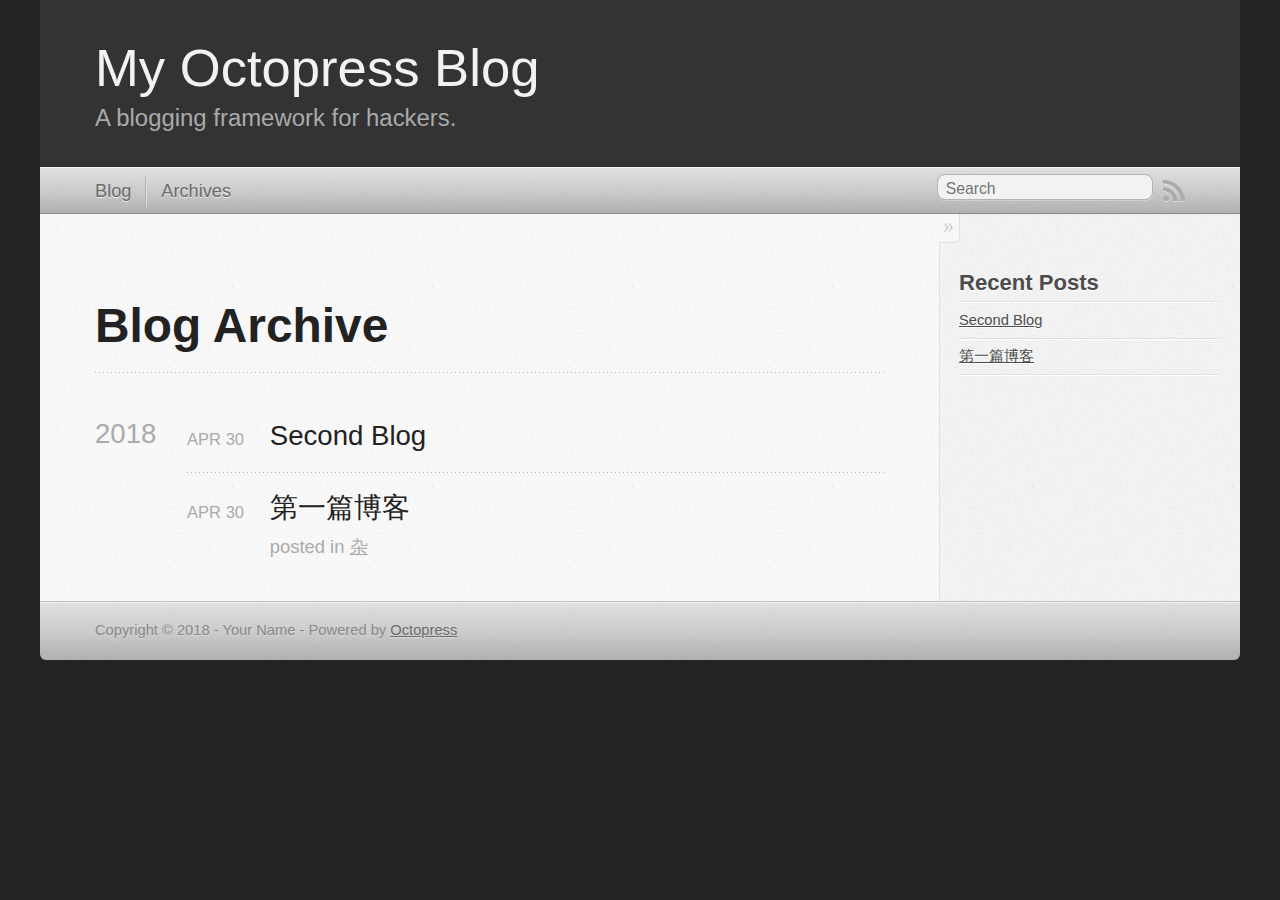
==== blog/archives/index.html @ 083933ba "Site updated at 2018-04-30 04:26:52 UTC" ====
<!DOCTYPE html>
<!--[if IEMobile 7 ]><html class="no-js iem7"><![endif]-->
<!--[if lt IE 9]><html class="no-js lte-ie8"><![endif]-->
<!--[if (gt IE 8)|(gt IEMobile 7)|!(IEMobile)|!(IE)]><!--><html class="no-js" lang="en"><!--<![endif]-->
<head>
  <meta charset="utf-8">
  <title>Blog Archive - My Octopress Blog</title>
  <meta name="author" content="Your Name">

  
  <meta name="description" content=" Blog Archive 2018 Second Blog
Apr 30 2018 第一篇博客
Apr 30 2018 posted in 杂 Recent Posts Second Blog 第一篇博客 ">
  

  <!-- http://t.co/dKP3o1e -->
  <meta name="HandheldFriendly" content="True">
  <meta name="MobileOptimized" content="320">
  <meta name="viewport" content="width=device-width, initial-scale=1">

  
  <link rel="canonical" href="http://ycicishredder.github.io/blog/archives/">
  <link href="/favicon.png" rel="icon">
  <link href="/stylesheets/screen.css" media="screen, projection" rel="stylesheet" type="text/css">
  <link href="/atom.xml" rel="alternate" title="My Octopress Blog" type="application/atom+xml">
  <script src="/javascripts/modernizr-2.0.js"></script>
  <script src="//ajax.googleapis.com/ajax/libs/jquery/1.9.1/jquery.min.js"></script>
  <script>!window.jQuery && document.write(unescape('%3Cscript src="/javascripts/libs/jquery.min.js"%3E%3C/script%3E'))</script>
  <script src="/javascripts/octopress.js" type="text/javascript"></script>
  <!--Fonts from Google"s Web font directory at http://google.com/webfonts -->


  

</head>

<body   >
  <header role="banner"><hgroup>
  <h1><a href="/">My Octopress Blog</a></h1>
  
    <h2>A blogging framework for hackers.</h2>
  
</hgroup>

</header>
  <nav role="navigation"><ul class="subscription" data-subscription="rss">
  <li><a href="/atom.xml" rel="subscribe-rss" title="subscribe via RSS">RSS</a></li>
  
</ul>
  
<form action="https://www.google.com/search" method="get">
  <fieldset role="search">
    <input type="hidden" name="sitesearch" value="ycicishredder.github.io">
    <input class="search" type="text" name="q" results="0" placeholder="Search"/>
  </fieldset>
</form>
  
<ul class="main-navigation">
  <li><a href="/">Blog</a></li>
  <li><a href="/blog/archives">Archives</a></li>
</ul>

</nav>
  <div id="main">
    <div id="content">
      <div>
<article role="article">
  
  <header>
    <h1 class="entry-title">Blog Archive</h1>
    
  </header>
  
  <div id="blog-archives">



  
  <h2>2018</h2>

<article>
  
<h1><a href="/blog/2018/04/30/second-blog/">Second Blog</a></h1>
<time datetime="2018-04-30T12:20:34+08:00" pubdate><span class='month'>Apr</span> <span class='day'>30</span> <span class='year'>2018</span></time>


</article>



<article>
  
<h1><a href="/blog/2018/04/30/first-blog/">第一篇博客</a></h1>
<time datetime="2018-04-30T00:17:17+08:00" pubdate><span class='month'>Apr</span> <span class='day'>30</span> <span class='year'>2018</span></time>

<footer>
  <span class="categories">posted in <a class='category' href='/blog/categories/za/'>杂</a></span>
</footer>


</article>

</div>

  
</article>

</div>

<aside class="sidebar">
  
    <section>
  <h1>Recent Posts</h1>
  <ul id="recent_posts">
    
      <li class="post">
        <a href="/blog/2018/04/30/second-blog/">Second Blog</a>
      </li>
    
      <li class="post">
        <a href="/blog/2018/04/30/first-blog/">第一篇博客</a>
      </li>
    
  </ul>
</section>





  
</aside>


    </div>
  </div>
  <footer role="contentinfo"><p>
  Copyright &copy; 2018 - Your Name -
  <span class="credit">Powered by <a href="http://octopress.org">Octopress</a></span>
</p>

</footer>
  











</body>
</html>
---- stylesheets/screen.css ----
html,body,div,span,applet,object,iframe,h1,h2,h3,h4,h5,h6,p,blockquote,pre,a,abbr,acronym,address,big,cite,code,del,dfn,em,img,ins,kbd,q,s,samp,small,strike,strong,sub,sup,tt,var,b,u,i,center,dl,dt,dd,ol,ul,li,fieldset,form,label,legend,table,caption,tbody,tfoot,thead,tr,th,td,article,aside,canvas,details,embed,figure,figcaption,footer,header,hgroup,menu,nav,output,ruby,section,summary,time,mark,audio,video{margin:0;padding:0;border:0;font:inherit;font-size:100%;vertical-align:baseline}html{line-height:1}ol,ul{list-style:none}table{border-collapse:collapse;border-spacing:0}caption,th,td{text-align:left;font-weight:normal;vertical-align:middle}q,blockquote{quotes:none}q:before,q:after,blockquote:before,blockquote:after{content:"";content:none}a img{border:none}article,aside,details,figcaption,figure,footer,header,hgroup,main,menu,nav,section,summary{display:block}a{color:#1863a1}a:visited{color:#751590}a:focus{color:#0181eb}a:hover{color:#0181eb}a:active{color:#01579f}aside.sidebar a{color:#222}aside.sidebar a:focus{color:#0181eb}aside.sidebar a:hover{color:#0181eb}aside.sidebar a:active{color:#01579f}a{-moz-transition:color .3s;-o-transition:color .3s;-webkit-transition:color .3s;transition:color .3s}html{background:#252525 url('/images/line-tile.png?1525017051') top left}body>div{background:#f2f2f2 url('/images/noise.png?1525017051') top left;border-bottom:1px solid #bfbfbf}body>div>div{background:#f8f8f8 url('/images/noise.png?1525017051') top left;border-right:1px solid #e0e0e0}.heading,body>header h1,h1,h2,h3,h4,h5,h6{font-family:"PT Serif","Georgia","Helvetica Neue",Arial,sans-serif}.sans,body>header h2,article header p.meta,article>footer,#content .blog-index footer,html .gist .gist-file .gist-meta,#blog-archives a.category,#blog-archives time,aside.sidebar section,body>footer{font-family:"PT Sans","Helvetica Neue",Arial,sans-serif}.serif,body,#content .blog-index a[rel=full-article]{font-family:"PT Serif",Georgia,Times,"Times New Roman",serif}.mono,pre,code,tt,p code,li code{font-family:Menlo,Monaco,"Andale Mono","lucida console","Courier New",monospace}body>header h1{font-size:2.2em;font-family:"PT Serif","Georgia","Helvetica Neue",Arial,sans-serif;font-weight:normal;line-height:1.2em;margin-bottom:0.6667em}body>header h2{font-family:"PT Serif","Georgia","Helvetica Neue",Arial,sans-serif}body{line-height:1.5em;color:#222}h1{font-size:2.2em;line-height:1.2em}@media only screen and (min-width: 992px){body{font-size:1.15em}h1{font-size:2.6em;line-height:1.2em}}h1,h2,h3,h4,h5,h6{text-rendering:optimizelegibility;margin-bottom:1em;font-weight:bold}h2,section h1{font-size:1.5em}h3,section h2,section section h1{font-size:1.3em}h4,section h3,section section h2,section section section h1{font-size:1em}h5,section h4,section section h3{font-size:.9em}h6,section h5,section section h4,section section section h3{font-size:.8em}p,article blockquote,ul,ol{margin-bottom:1.5em}ul{list-style-type:disc}ul ul{list-style-type:circle;margin-bottom:0px}ul ul ul{list-style-type:square;margin-bottom:0px}ol{list-style-type:decimal}ol ol{list-style-type:lower-alpha;margin-bottom:0px}ol ol ol{list-style-type:lower-roman;margin-bottom:0px}ul,ul ul,ul ol,ol,ol ul,ol ol{margin-left:1.3em}ul ul,ul ol,ol ul,ol ol{margin-bottom:0em}strong{font-weight:bold}em{font-style:italic}sup,sub{font-size:0.75em;position:relative;display:inline-block;padding:0 .2em;line-height:.8em}sup{top:-.5em}sub{bottom:-.5em}a[rev='footnote']{font-size:.75em;padding:0 .3em;line-height:1}q{font-style:italic}q:before{content:"\201C"}q:after{content:"\201D"}em,dfn{font-style:italic}strong,dfn{font-weight:bold}del,s{text-decoration:line-through}abbr,acronym{border-bottom:1px dotted;cursor:help}hr{margin-bottom:0.2em}small{font-size:.8em}big{font-size:1.2em}article blockquote{font-style:italic;position:relative;font-size:1.2em;line-height:1.5em;padding-left:1em;border-left:4px solid rgba(170,170,170,0.5)}article blockquote cite{font-style:italic}article blockquote cite a{color:#aaa !important;word-wrap:break-word}article blockquote cite:before{content:'\2014';padding-right:.3em;padding-left:.3em;color:#aaa}@media only screen and (min-width: 992px){article blockquote{padding-left:1.5em;border-left-width:4px}}.pullquote-right:before,.pullquote-left:before{padding:0;border:none;content:attr(data-pullquote);float:right;width:45%;margin:.5em 0 1em 1.5em;position:relative;top:7px;font-size:1.4em;line-height:1.45em}.pullquote-left:before{float:left;margin:.5em 1.5em 1em 0}.force-wrap,article a,aside.sidebar a{white-space:-moz-pre-wrap;white-space:-pre-wrap;white-space:-o-pre-wrap;white-space:pre-wrap;word-wrap:break-word}.group,body>header,body>nav,body>footer,body #content>article,body #content>div>article,body #content>div>section,body div.pagination,aside.sidebar,#main,#content,.sidebar{*zoom:1}.group:after,body>header:after,body>nav:after,body>footer:after,body #content>article:after,body #content>div>article:after,body #content>div>section:after,body div.pagination:after,#main:after,#content:after,.sidebar:after{content:"";display:table;clear:both}body{-webkit-text-size-adjust:none;max-width:1200px;position:relative;margin:0 auto}body>header,body>nav,body>footer,body #content>article,body #content>div>article,body #content>div>section{padding-left:18px;padding-right:18px}@media only screen and (min-width: 480px){body>header,body>nav,body>footer,body #content>article,body #content>div>article,body #content>div>section{padding-left:25px;padding-right:25px}}@media only screen and (min-width: 768px){body>header,body>nav,body>footer,body #content>article,body #content>div>article,body #content>div>section{padding-left:35px;padding-right:35px}}@media only screen and (min-width: 992px){body>header,body>nav,body>footer,body #content>article,body #content>div>article,body #content>div>section{padding-left:55px;padding-right:55px}}body div.pagination{margin-left:18px;margin-right:18px}@media only screen and (min-width: 480px){body div.pagination{margin-left:25px;margin-right:25px}}@media only screen and (min-width: 768px){body div.pagination{margin-left:35px;margin-right:35px}}@media only screen and (min-width: 992px){body div.pagination{margin-left:55px;margin-right:55px}}body>header{font-size:1em;padding-top:1.5em;padding-bottom:1.5em}#content{overflow:hidden}#content>div,#content>article{width:100%}aside.sidebar{float:none;padding:0 18px 1px;background-color:#f7f7f7;border-top:1px solid #e0e0e0}.flex-content,article img,article video,article .flash-video,aside.sidebar img{max-width:100%;height:auto}.basic-alignment.left,article img.left,article video.left,article .left.flash-video,aside.sidebar img.left{float:left;margin-right:1.5em}.basic-alignment.right,article img.right,article video.right,article .right.flash-video,aside.sidebar img.right{float:right;margin-left:1.5em}.basic-alignment.center,article img.center,article video.center,article .center.flash-video,aside.sidebar img.center{display:block;margin:0 auto 1.5em}.basic-alignment.left,article img.left,article video.left,article .left.flash-video,aside.sidebar img.left,.basic-alignment.right,article img.right,article video.right,article .right.flash-video,aside.sidebar img.right{margin-bottom:.8em}.toggle-sidebar,.no-sidebar .toggle-sidebar{display:none}@media only screen and (min-width: 750px){body.sidebar-footer aside.sidebar{float:none;width:auto;clear:left;margin:0;padding:0 35px 1px;background-color:#f7f7f7;border-top:1px solid #eaeaea}body.sidebar-footer aside.sidebar section.odd,body.sidebar-footer aside.sidebar section.even{float:left;width:48%}body.sidebar-footer aside.sidebar section.odd{margin-left:0}body.sidebar-footer aside.sidebar section.even{margin-left:4%}body.sidebar-footer aside.sidebar.thirds section{width:30%;margin-left:5%}body.sidebar-footer aside.sidebar.thirds section.first{margin-left:0;clear:both}}body.sidebar-footer #content{margin-right:0px}body.sidebar-footer .toggle-sidebar{display:none}@media only screen and (min-width: 550px){body>header{font-size:1em}}@media only screen and (min-width: 750px){aside.sidebar{float:none;width:auto;clear:left;margin:0;padding:0 35px 1px;background-color:#f7f7f7;border-top:1px solid #eaeaea}aside.sidebar section.odd,aside.sidebar section.even{float:left;width:48%}aside.sidebar section.odd{margin-left:0}aside.sidebar section.even{margin-left:4%}aside.sidebar.thirds section{width:30%;margin-left:5%}aside.sidebar.thirds section.first{margin-left:0;clear:both}}@media only screen and (min-width: 768px){body{-webkit-text-size-adjust:auto}body>header{font-size:1.2em}#main{padding:0;margin:0 auto}#content{overflow:visible;margin-right:240px;position:relative}.no-sidebar #content{margin-right:0;border-right:0}.collapse-sidebar #content{margin-right:20px}#content>div,#content>article{padding-top:17.5px;padding-bottom:17.5px;float:left}aside.sidebar{width:210px;padding:0 15px 15px;background:none;clear:none;float:left;margin:0 -100% 0 0}aside.sidebar section{width:auto;margin-left:0}aside.sidebar section.odd,aside.sidebar section.even{float:none;width:auto;margin-left:0}.collapse-sidebar aside.sidebar{float:none;width:auto;clear:left;margin:0;padding:0 35px 1px;background-color:#f7f7f7;border-top:1px solid #eaeaea}.collapse-sidebar aside.sidebar section.odd,.collapse-sidebar aside.sidebar section.even{float:left;width:48%}.collapse-sidebar aside.sidebar section.odd{margin-left:0}.collapse-sidebar aside.sidebar section.even{margin-left:4%}.collapse-sidebar aside.sidebar.thirds section{width:30%;margin-left:5%}.collapse-sidebar aside.sidebar.thirds section.first{margin-left:0;clear:both}}@media only screen and (min-width: 992px){body>header{font-size:1.3em}#content{margin-right:300px}#content>div,#content>article{padding-top:27.5px;padding-bottom:27.5px}aside.sidebar{width:260px;padding:1.2em 20px 20px}.collapse-sidebar aside.sidebar{padding-left:55px;padding-right:55px}}@media only screen and (min-width: 768px){ul,ol{margin-left:0}}body>header{background:#333}body>header h1{display:inline-block;margin:0}body>header h1 a,body>header h1 a:visited,body>header h1 a:hover{color:#f2f2f2;text-decoration:none}body>header h2{margin:.2em 0 0;font-size:1em;color:#aaa;font-weight:normal}body>nav{position:relative;background-color:#ccc;background:url('/images/noise.png?1525017051'),url('[data-uri]');background:url('/images/noise.png?1525017051'),-webkit-gradient(linear, 50% 0%, 50% 100%, color-stop(0%, #e0e0e0),color-stop(50%, #cccccc),color-stop(100%, #b0b0b0));background:url('/images/noise.png?1525017051'),-moz-linear-gradient(#e0e0e0,#cccccc,#b0b0b0);background:url('/images/noise.png?1525017051'),-webkit-linear-gradient(#e0e0e0,#cccccc,#b0b0b0);background:url('/images/noise.png?1525017051'),linear-gradient(#e0e0e0,#cccccc,#b0b0b0);border-top:1px solid #f2f2f2;border-bottom:1px solid #8c8c8c;padding-top:.35em;padding-bottom:.35em}body>nav form{-moz-background-clip:padding;-o-background-clip:padding-box;-webkit-background-clip:padding;background-clip:padding-box;margin:0;padding:0}body>nav form .search{padding:.3em .5em 0;font-size:.85em;font-family:"PT Sans","Helvetica Neue",Arial,sans-serif;line-height:1.1em;width:95%;-moz-border-radius:.5em;-webkit-border-radius:.5em;border-radius:.5em;-moz-background-clip:padding;-o-background-clip:padding-box;-webkit-background-clip:padding;background-clip:padding-box;-moz-box-shadow:#d1d1d1 0 1px;-webkit-box-shadow:#d1d1d1 0 1px;box-shadow:#d1d1d1 0 1px;background-color:#f2f2f2;border:1px solid #b3b3b3;color:#888}body>nav form .search:focus{color:#444;border-color:#80b1df;-moz-box-shadow:#80b1df 0 0 4px,#80b1df 0 0 3px inset;-webkit-box-shadow:#80b1df 0 0 4px,#80b1df 0 0 3px inset;box-shadow:#80b1df 0 0 4px,#80b1df 0 0 3px inset;background-color:#fff;outline:none}body>nav fieldset[role=search]{float:right;width:48%}body>nav fieldset.mobile-nav{float:left;width:48%}body>nav fieldset.mobile-nav select{width:100%;font-size:.8em;border:1px solid #888}body>nav ul{display:none}@media only screen and (min-width: 550px){body>nav{font-size:.9em}body>nav ul{margin:0;padding:0;border:0;overflow:hidden;*zoom:1;float:left;display:block;padding-top:.15em}body>nav ul li{list-style-image:none;list-style-type:none;margin-left:0;white-space:nowrap;float:left;padding-left:0;padding-right:0}body>nav ul li:first-child{padding-left:0}body>nav ul li:last-child{padding-right:0}body>nav ul li.last{padding-right:0}body>nav ul.subscription{margin-left:.8em;float:right}body>nav ul.subscription li:last-child a{padding-right:0}body>nav ul li{margin:0}body>nav a{color:#6b6b6b;font-family:"PT Sans","Helvetica Neue",Arial,sans-serif;text-shadow:#ebebeb 0 1px;float:left;text-decoration:none;font-size:1.1em;padding:.1em 0;line-height:1.5em}body>nav a:visited{color:#6b6b6b}body>nav a:hover{color:#2b2b2b}body>nav li+li{border-left:1px solid #b0b0b0;margin-left:.8em}body>nav li+li a{padding-left:.8em;border-left:1px solid #dedede}body>nav form{float:right;text-align:left;padding-left:.8em;width:175px}body>nav form .search{width:93%;font-size:.95em;line-height:1.2em}body>nav ul[data-subscription$=email]+form{width:97px}body>nav ul[data-subscription$=email]+form .search{width:91%}body>nav fieldset.mobile-nav{display:none}body>nav fieldset[role=search]{width:99%}}@media only screen and (min-width: 992px){body>nav form{width:215px}body>nav ul[data-subscription$=email]+form{width:147px}}.no-placeholder body>nav .search{background:#f2f2f2 url('/images/search.png?1525017051') 0.3em 0.25em no-repeat;text-indent:1.3em}@media only screen and (min-width: 550px){.maskImage body>nav ul[data-subscription$=email]+form{width:123px}}@media only screen and (min-width: 992px){.maskImage body>nav ul[data-subscription$=email]+form{width:173px}}.maskImage ul.subscription{position:relative;top:.2em}.maskImage ul.subscription li,.maskImage ul.subscription a{border:0;padding:0}.maskImage a[rel=subscribe-rss]{position:relative;top:0px;text-indent:-999999em;background-color:#dedede;border:0;padding:0}.maskImage a[rel=subscribe-rss],.maskImage a[rel=subscribe-rss]:after{-webkit-mask-image:url('/images/rss.png?1525017051');-moz-mask-image:url('/images/rss.png?1525017051');-ms-mask-image:url('/images/rss.png?1525017051');-o-mask-image:url('/images/rss.png?1525017051');mask-image:url('/images/rss.png?1525017051');-webkit-mask-repeat:no-repeat;-moz-mask-repeat:no-repeat;-ms-mask-repeat:no-repeat;-o-mask-repeat:no-repeat;mask-repeat:no-repeat;width:22px;height:22px}.maskImage a[rel=subscribe-rss]:after{content:"";position:absolute;top:-1px;left:0;background-color:#ababab}.maskImage a[rel=subscribe-rss]:hover:after{background-color:#9e9e9e}.maskImage a[rel=subscribe-email]{position:relative;top:0px;text-indent:-999999em;background-color:#dedede;border:0;padding:0}.maskImage a[rel=subscribe-email],.maskImage a[rel=subscribe-email]:after{-webkit-mask-image:url('/images/email.png?1525017051');-moz-mask-image:url('/images/email.png?1525017051');-ms-mask-image:url('/images/email.png?1525017051');-o-mask-image:url('/images/email.png?1525017051');mask-image:url('/images/email.png?1525017051');-webkit-mask-repeat:no-repeat;-moz-mask-repeat:no-repeat;-ms-mask-repeat:no-repeat;-o-mask-repeat:no-repeat;mask-repeat:no-repeat;width:28px;height:22px}.maskImage a[rel=subscribe-email]:after{content:"";position:absolute;top:-1px;left:0;background-color:#ababab}.maskImage a[rel=subscribe-email]:hover:after{background-color:#9e9e9e}article{padding-top:1em}article header{position:relative;padding-top:2em;padding-bottom:1em;margin-bottom:1em;background:url('[data-uri]') bottom left repeat-x}article header h1{margin:0}article header h1 a{text-decoration:none}article header h1 a:hover{text-decoration:underline}article header p{font-size:.9em;color:#aaa;margin:0}article header p.meta{text-transform:uppercase;position:absolute;top:0}@media only screen and (min-width: 768px){article header{margin-bottom:1.5em;padding-bottom:1em;background:url('[data-uri]') bottom left repeat-x}}article h2{padding-top:0.8em;background:url('[data-uri]') top left repeat-x}.entry-content article h2:first-child,article header+h2{padding-top:0}article h2:first-child,article header+h2{background:none}article .feature{padding-top:.5em;margin-bottom:1em;padding-bottom:1em;background:url('[data-uri]') bottom left repeat-x;font-size:2.0em;font-style:italic;line-height:1.3em}article img,article video,article .flash-video{-moz-border-radius:.3em;-webkit-border-radius:.3em;border-radius:.3em;-moz-box-shadow:rgba(0,0,0,0.15) 0 1px 4px;-webkit-box-shadow:rgba(0,0,0,0.15) 0 1px 4px;box-shadow:rgba(0,0,0,0.15) 0 1px 4px;-moz-box-sizing:border-box;-webkit-box-sizing:border-box;box-sizing:border-box;border:#fff 0.5em solid}article video,article .flash-video{margin:0 auto 1.5em}article video{display:block;width:100%}article .flash-video>div{position:relative;display:block;padding-bottom:56.25%;padding-top:1px;height:0;overflow:hidden}article .flash-video>div iframe,article .flash-video>div object,article .flash-video>div embed{position:absolute;top:0;left:0;width:100%;height:100%}article>footer{padding-bottom:2.5em;margin-top:2em}article>footer p.meta{margin-bottom:.8em;font-size:.85em;clear:both;overflow:hidden}.blog-index article+article{background:url('[data-uri]') top left repeat-x}#content .blog-index{padding-top:0;padding-bottom:0}#content .blog-index article{padding-top:2em}#content .blog-index article header{background:none;padding-bottom:0}#content .blog-index article h1{font-size:2.2em}#content .blog-index article h1 a{color:inherit}#content .blog-index article h1 a:hover{color:#0181eb}#content .blog-index a[rel=full-article]{background:#ebebeb;display:inline-block;padding:.4em .8em;margin-right:.5em;text-decoration:none;color:#666;-moz-transition:background-color .5s;-o-transition:background-color .5s;-webkit-transition:background-color .5s;transition:background-color .5s}#content .blog-index a[rel=full-article]:hover{background:#0181eb;text-shadow:none;color:#f8f8f8}#content .blog-index footer{margin-top:1em}.separator,article>footer .byline+time:before,article>footer time+time:before,article>footer .comments:before,article>footer .byline ~ .categories:before{content:"\2022 ";padding:0 .4em 0 .2em;display:inline-block}#content div.pagination{text-align:center;font-size:.95em;position:relative;background:url('[data-uri]') top left repeat-x;padding-top:1.5em;padding-bottom:1.5em}#content div.pagination a{text-decoration:none;color:#aaa}#content div.pagination a.prev{position:absolute;left:0}#content div.pagination a.next{position:absolute;right:0}#content div.pagination a:hover{color:#0181eb}#content div.pagination a[href*=archive]:before,#content div.pagination a[href*=archive]:after{content:'\2014';padding:0 .3em}p.meta+.sharing{padding-top:1em;padding-left:0;background:url('[data-uri]') top left repeat-x}#fb-root{display:none}.highlight,html .gist .gist-file .gist-syntax .gist-highlight{border:1px solid #05232b !important}.highlight table td.code,html .gist .gist-file .gist-syntax .gist-highlight table td.code{width:100%}.highlight .line-numbers,html .gist .gist-file .gist-syntax .highlight .line_numbers{text-align:right;font-size:13px;line-height:1.45em;background:#073642 url('/images/noise.png?1525017051') top left !important;border-right:1px solid #00232c !important;-moz-box-shadow:#083e4b -1px 0 inset;-webkit-box-shadow:#083e4b -1px 0 inset;box-shadow:#083e4b -1px 0 inset;text-shadow:#021014 0 -1px;padding:.8em !important;-moz-border-radius:0;-webkit-border-radius:0;border-radius:0}.highlight .line-numbers span,html .gist .gist-file .gist-syntax .highlight .line_numbers span{color:#586e75 !important}figure.code,.gist-file,pre{-moz-box-shadow:rgba(0,0,0,0.06) 0 0 10px;-webkit-box-shadow:rgba(0,0,0,0.06) 0 0 10px;box-shadow:rgba(0,0,0,0.06) 0 0 10px}figure.code .highlight pre,.gist-file .highlight pre,pre .highlight pre{-moz-box-shadow:none;-webkit-box-shadow:none;box-shadow:none}.gist .highlight *::-moz-selection,figure.code .highlight *::-moz-selection{background:#386774;color:inherit;text-shadow:#002b36 0 1px}.gist .highlight *::-webkit-selection,figure.code .highlight *::-webkit-selection{background:#386774;color:inherit;text-shadow:#002b36 0 1px}.gist .highlight *::selection,figure.code .highlight *::selection{background:#386774;color:inherit;text-shadow:#002b36 0 1px}html .gist .gist-file{margin-bottom:1.8em;position:relative;border:none;padding-top:26px !important}html .gist .gist-file .highlight{margin-bottom:0}html .gist .gist-file .gist-syntax{border-bottom:0 !important;background:none !important}html .gist .gist-file .gist-syntax .gist-highlight{background:#002b36 !important}html .gist .gist-file .gist-syntax .highlight pre{padding:0}html .gist .gist-file .gist-meta{padding:.6em 0.8em;border:1px solid #083e4b !important;color:#586e75;font-size:.7em !important;background:#073642 url('/images/noise.png?1525017051') top left;line-height:1.5em}html .gist .gist-file .gist-meta a{color:#76888b !important;text-decoration:none}html .gist .gist-file .gist-meta a:hover,html .gist .gist-file .gist-meta a:focus{text-decoration:underline}html .gist .gist-file .gist-meta a:hover{color:#93a1a1 !important}html .gist .gist-file .gist-meta a[href*='#file']{position:absolute;top:0;left:0;right:-10px;color:#474747 !important}html .gist .gist-file .gist-meta a[href*='#file']:hover{color:#1863a1 !important}html .gist .gist-file .gist-meta a[href*=raw]{top:.4em}pre{background:#002b36 url('/images/noise.png?1525017051') top left;-moz-border-radius:.4em;-webkit-border-radius:.4em;border-radius:.4em;border:1px solid #05232b;line-height:1.45em;font-size:13px;margin-bottom:2.1em;padding:.8em 1em;color:#93a1a1;overflow:auto}h3.filename+pre{-moz-border-radius-topleft:0px;-webkit-border-top-left-radius:0px;border-top-left-radius:0px;-moz-border-radius-topright:0px;-webkit-border-top-right-radius:0px;border-top-right-radius:0px}p code,li code{display:inline-block;white-space:no-wrap;background:#fff;font-size:.8em;line-height:1.5em;color:#555;border:1px solid #ddd;-moz-border-radius:.4em;-webkit-border-radius:.4em;border-radius:.4em;padding:0 .3em;margin:-1px 0}p pre code,li pre code{font-size:1em !important;background:none;border:none}.pre-code,html .gist .gist-file .gist-syntax .highlight pre,.highlight code{font-family:Menlo,Monaco,"Andale Mono","lucida console","Courier New",monospace !important;overflow:scroll;overflow-y:hidden;display:block;padding:.8em;overflow-x:auto;line-height:1.45em;background:#002b36 url('/images/noise.png?1525017051') top left !important;color:#93a1a1 !important}.pre-code span,html .gist .gist-file .gist-syntax .highlight pre span,.highlight code span{color:#93a1a1 !important}.pre-code span,html .gist .gist-file .gist-syntax .highlight pre span,.highlight code span{font-style:normal !important;font-weight:normal !important}.pre-code .c,html .gist .gist-file .gist-syntax .highlight pre .c,.highlight code .c{color:#586e75 !important;font-style:italic !important}.pre-code .cm,html .gist .gist-file .gist-syntax .highlight pre .cm,.highlight code .cm{color:#586e75 !important;font-style:italic !important}.pre-code .cp,html .gist .gist-file .gist-syntax .highlight pre .cp,.highlight code .cp{color:#586e75 !important;font-style:italic !important}.pre-code .c1,html .gist .gist-file .gist-syntax .highlight pre .c1,.highlight code .c1{color:#586e75 !important;font-style:italic !important}.pre-code .cs,html .gist .gist-file .gist-syntax .highlight pre .cs,.highlight code .cs{color:#586e75 !important;font-weight:bold !important;font-style:italic !important}.pre-code .err,html .gist .gist-file .gist-syntax .highlight pre .err,.highlight code .err{color:#dc322f !important;background:none !important}.pre-code .k,html .gist .gist-file .gist-syntax .highlight pre .k,.highlight code .k{color:#cb4b16 !important}.pre-code .o,html .gist .gist-file .gist-syntax .highlight pre .o,.highlight code .o{color:#93a1a1 !important;font-weight:bold !important}.pre-code .p,html .gist .gist-file .gist-syntax .highlight pre .p,.highlight code .p{color:#93a1a1 !important}.pre-code .ow,html .gist .gist-file .gist-syntax .highlight pre .ow,.highlight code .ow{color:#2aa198 !important;font-weight:bold !important}.pre-code .gd,html .gist .gist-file .gist-syntax .highlight pre .gd,.highlight code .gd{color:#93a1a1 !important;background-color:#372d34 !important;display:inline-block}.pre-code .gd .x,html .gist .gist-file .gist-syntax .highlight pre .gd .x,.highlight code .gd .x{color:#93a1a1 !important;background-color:#4d2d34 !important;display:inline-block}.pre-code .ge,html .gist .gist-file .gist-syntax .highlight pre .ge,.highlight code .ge{color:#93a1a1 !important;font-style:italic !important}.pre-code .gh,html .gist .gist-file .gist-syntax .highlight pre .gh,.highlight code .gh{color:#586e75 !important}.pre-code .gi,html .gist .gist-file .gist-syntax .highlight pre .gi,.highlight code .gi{color:#93a1a1 !important;background-color:#1b412b !important;display:inline-block}.pre-code .gi .x,html .gist .gist-file .gist-syntax .highlight pre .gi .x,.highlight code .gi .x{color:#93a1a1 !important;background-color:#355720 !important;display:inline-block}.pre-code .gs,html .gist .gist-file .gist-syntax .highlight pre .gs,.highlight code .gs{color:#93a1a1 !important;font-weight:bold !important}.pre-code .gu,html .gist .gist-file .gist-syntax .highlight pre .gu,.highlight code .gu{color:#6c71c4 !important}.pre-code .kc,html .gist .gist-file .gist-syntax .highlight pre .kc,.highlight code .kc{color:#859900 !important;font-weight:bold !important}.pre-code .kd,html .gist .gist-file .gist-syntax .highlight pre .kd,.highlight code .kd{color:#268bd2 !important}.pre-code .kp,html .gist .gist-file .gist-syntax .highlight pre .kp,.highlight code .kp{color:#cb4b16 !important;font-weight:bold !important}.pre-code .kr,html .gist .gist-file .gist-syntax .highlight pre .kr,.highlight code .kr{color:#d33682 !important;font-weight:bold !important}.pre-code .kt,html .gist .gist-file .gist-syntax .highlight pre .kt,.highlight code .kt{color:#2aa198 !important}.pre-code .n,html .gist .gist-file .gist-syntax .highlight pre .n,.highlight code .n{color:#268bd2 !important}.pre-code .na,html .gist .gist-file .gist-syntax .highlight pre .na,.highlight code .na{color:#268bd2 !important}.pre-code .nb,html .gist .gist-file .gist-syntax .highlight pre .nb,.highlight code .nb{color:#859900 !important}.pre-code .nc,html .gist .gist-file .gist-syntax .highlight pre .nc,.highlight code .nc{color:#d33682 !important}.pre-code .no,html .gist .gist-file .gist-syntax .highlight pre .no,.highlight code .no{color:#b58900 !important}.pre-code .nl,html .gist .gist-file .gist-syntax .highlight pre .nl,.highlight code .nl{color:#859900 !important}.pre-code .ne,html .gist .gist-file .gist-syntax .highlight pre .ne,.highlight code .ne{color:#268bd2 !important;font-weight:bold !important}.pre-code .nf,html .gist .gist-file .gist-syntax .highlight pre .nf,.highlight code .nf{color:#268bd2 !important;font-weight:bold !important}.pre-code .nn,html .gist .gist-file .gist-syntax .highlight pre .nn,.highlight code .nn{color:#b58900 !important}.pre-code .nt,html .gist .gist-file .gist-syntax .highlight pre .nt,.highlight code .nt{color:#268bd2 !important;font-weight:bold !important}.pre-code .nx,html .gist .gist-file .gist-syntax .highlight pre .nx,.highlight code .nx{color:#b58900 !important}.pre-code .vg,html .gist .gist-file .gist-syntax .highlight pre .vg,.highlight code .vg{color:#268bd2 !important}.pre-code .vi,html .gist .gist-file .gist-syntax .highlight pre .vi,.highlight code .vi{color:#268bd2 !important}.pre-code .nv,html .gist .gist-file .gist-syntax .highlight pre .nv,.highlight code .nv{color:#268bd2 !important}.pre-code .mf,html .gist .gist-file .gist-syntax .highlight pre .mf,.highlight code .mf{color:#2aa198 !important}.pre-code .m,html .gist .gist-file .gist-syntax .highlight pre .m,.highlight code .m{color:#2aa198 !important}.pre-code .mh,html .gist .gist-file .gist-syntax .highlight pre .mh,.highlight code .mh{color:#2aa198 !important}.pre-code .mi,html .gist .gist-file .gist-syntax .highlight pre .mi,.highlight code .mi{color:#2aa198 !important}.pre-code .s,html .gist .gist-file .gist-syntax .highlight pre .s,.highlight code .s{color:#2aa198 !important}.pre-code .sd,html .gist .gist-file .gist-syntax .highlight pre .sd,.highlight code .sd{color:#2aa198 !important}.pre-code .s2,html .gist .gist-file .gist-syntax .highlight pre .s2,.highlight code .s2{color:#2aa198 !important}.pre-code .se,html .gist .gist-file .gist-syntax .highlight pre .se,.highlight code .se{color:#dc322f !important}.pre-code .si,html .gist .gist-file .gist-syntax .highlight pre .si,.highlight code .si{color:#268bd2 !important}.pre-code .sr,html .gist .gist-file .gist-syntax .highlight pre .sr,.highlight code .sr{color:#2aa198 !important}.pre-code .s1,html .gist .gist-file .gist-syntax .highlight pre .s1,.highlight code .s1{color:#2aa198 !important}.pre-code div .gd,html .gist .gist-file .gist-syntax .highlight pre div .gd,.highlight code div .gd,.pre-code div .gd .x,html .gist .gist-file .gist-syntax .highlight pre div .gd .x,.highlight code div .gd .x,.pre-code div .gi,html .gist .gist-file .gist-syntax .highlight pre div .gi,.highlight code div .gi,.pre-code div .gi .x,html .gist .gist-file .gist-syntax .highlight pre div .gi .x,.highlight code div .gi .x{display:inline-block;width:100%}.highlight,.gist-highlight{margin-bottom:1.8em;background:#002b36;overflow-y:hidden;overflow-x:auto}.highlight pre,.gist-highlight pre{background:none;-moz-border-radius:0px;-webkit-border-radius:0px;border-radius:0px;border:none;padding:0;margin-bottom:0}pre::-webkit-scrollbar,.highlight::-webkit-scrollbar,.gist-highlight::-webkit-scrollbar{height:.5em;background:rgba(255,255,255,0.15)}pre::-webkit-scrollbar-thumb:horizontal,.highlight::-webkit-scrollbar-thumb:horizontal,.gist-highlight::-webkit-scrollbar-thumb:horizontal{background:rgba(255,255,255,0.2);-webkit-border-radius:4px;border-radius:4px}.highlight code{background:#000}figure.code{background:none;padding:0;border:0;margin-bottom:1.5em}figure.code pre{margin-bottom:0}figure.code figcaption{position:relative}figure.code .highlight{margin-bottom:0}.code-title,html .gist .gist-file .gist-meta a[href*='#file'],h3.filename,figure.code figcaption{text-align:center;font-size:13px;line-height:2em;text-shadow:#cbcccc 0 1px 0;color:#474747;font-weight:normal;margin-bottom:0;-moz-border-radius-topleft:5px;-webkit-border-top-left-radius:5px;border-top-left-radius:5px;-moz-border-radius-topright:5px;-webkit-border-top-right-radius:5px;border-top-right-radius:5px;font-family:"Helvetica Neue", Arial, "Lucida Grande", "Lucida Sans Unicode", Lucida, sans-serif;background:#aaa url('/images/code_bg.png?1525017051') top repeat-x;border:1px solid #565656;border-top-color:#cbcbcb;border-left-color:#a5a5a5;border-right-color:#a5a5a5;border-bottom:0}.download-source,html .gist .gist-file .gist-meta a[href*=raw],figure.code figcaption a{position:absolute;right:.8em;text-decoration:none;color:#666 !important;z-index:1;font-size:13px;text-shadow:#cbcccc 0 1px 0;padding-left:3em}.download-source:hover,html .gist .gist-file .gist-meta a[href*=raw]:hover,figure.code figcaption a:hover,.download-source:focus,html .gist .gist-file .gist-meta a[href*=raw]:focus,figure.code figcaption a:focus{text-decoration:underline}#archive #content>div,#archive #content>div>article{padding-top:0}#blog-archives{color:#aaa}#blog-archives article{padding:1em 0 1em;position:relative;background:url('[data-uri]') bottom left repeat-x}#blog-archives article:last-child{background:none}#blog-archives article footer{padding:0;margin:0}#blog-archives h1{color:#222;margin-bottom:.3em}#blog-archives h2{display:none}#blog-archives h1{font-size:1.5em}#blog-archives h1 a{text-decoration:none;color:inherit;font-weight:normal;display:inline-block}#blog-archives h1 a:hover,#blog-archives h1 a:focus{text-decoration:underline}#blog-archives h1 a:hover{color:#0181eb}#blog-archives a.category,#blog-archives time{color:#aaa}#blog-archives .entry-content{display:none}#blog-archives time{font-size:.9em;line-height:1.2em}#blog-archives time .month,#blog-archives time .day{display:inline-block}#blog-archives time .month{text-transform:uppercase}#blog-archives p{margin-bottom:1em}#blog-archives a,#blog-archives .entry-content a{color:inherit}#blog-archives a:hover,#blog-archives .entry-content a:hover{color:#0181eb}#blog-archives a:hover{color:#0181eb}@media only screen and (min-width: 550px){#blog-archives article{margin-left:5em}#blog-archives h2{margin-bottom:.3em;font-weight:normal;display:inline-block;position:relative;top:-1px;float:left}#blog-archives h2:first-child{padding-top:.75em}#blog-archives time{position:absolute;text-align:right;left:0em;top:1.8em}#blog-archives .year{display:none}#blog-archives article{padding-left:4.5em;padding-bottom:.7em}#blog-archives a.category{line-height:1.1em}}#content>.category article{margin-left:0;padding-left:6.8em}#content>.category .year{display:inline}.side-shadow-border,aside.sidebar section h1,aside.sidebar li{-moz-box-shadow:#fff 0 1px;-webkit-box-shadow:#fff 0 1px;box-shadow:#fff 0 1px}aside.sidebar{overflow:hidden;color:#4c4c4c;text-shadow:#fff 0 1px}aside.sidebar section{font-size:.8em;line-height:1.4em;margin-bottom:1.5em}aside.sidebar section h1{margin:1.5em 0 0;padding-bottom:.2em;border-bottom:1px solid #e0e0e0}aside.sidebar section h1+p{padding-top:.4em}aside.sidebar img{-moz-border-radius:.3em;-webkit-border-radius:.3em;border-radius:.3em;-moz-box-shadow:rgba(0,0,0,0.15) 0 1px 4px;-webkit-box-shadow:rgba(0,0,0,0.15) 0 1px 4px;box-shadow:rgba(0,0,0,0.15) 0 1px 4px;-moz-box-sizing:border-box;-webkit-box-sizing:border-box;box-sizing:border-box;border:#fff 0.3em solid}aside.sidebar ul{margin-bottom:0.5em;margin-left:0}aside.sidebar li{list-style:none;padding:.5em 0;margin:0;border-bottom:1px solid #e0e0e0}aside.sidebar li p:last-child{margin-bottom:0}aside.sidebar a{color:inherit;-moz-transition:color .5s;-o-transition:color .5s;-webkit-transition:color .5s;transition:color .5s}aside.sidebar:hover a{color:#222}aside.sidebar:hover a:hover{color:#0181eb}.aside-alt-link,#pinboard_linkroll .pin-tag{color:#7f7f7f}.aside-alt-link:hover,#pinboard_linkroll .pin-tag:hover{color:#0181eb}@media only screen and (min-width: 768px){.toggle-sidebar{outline:none;position:absolute;right:-10px;top:0;bottom:0;display:inline-block;text-decoration:none;color:#cecece;width:9px;cursor:pointer}.toggle-sidebar:hover{background:#e9e9e9;background:url('[data-uri]');background:-webkit-gradient(linear, 0% 50%, 100% 50%, color-stop(0%, rgba(224,224,224,0.5)),color-stop(100%, rgba(224,224,224,0)));background:-moz-linear-gradient(left, rgba(224,224,224,0.5),rgba(224,224,224,0));background:-webkit-linear-gradient(left, rgba(224,224,224,0.5),rgba(224,224,224,0));background:linear-gradient(to right, rgba(224,224,224,0.5),rgba(224,224,224,0))}.toggle-sidebar:after{position:absolute;right:-11px;top:0;width:20px;font-size:1.2em;line-height:1.1em;padding-bottom:.15em;-moz-border-radius-bottomright:.3em;-webkit-border-bottom-right-radius:.3em;border-bottom-right-radius:.3em;text-align:center;background:#f8f8f8 url('/images/noise.png?1525017051') top left;border-bottom:1px solid #e0e0e0;border-right:1px solid #e0e0e0;content:"\00BB";text-indent:-1px}.collapse-sidebar .toggle-sidebar{text-indent:0px;right:-20px;width:19px}.collapse-sidebar .toggle-sidebar:hover{background:#e9e9e9}.collapse-sidebar .toggle-sidebar:after{border-left:1px solid #e0e0e0;text-shadow:#fff 0 1px;content:"\00AB";left:0px;right:0;text-align:center;text-indent:0;border:0;border-right-width:0;background:none}}.googleplus h1{-moz-box-shadow:none !important;-webkit-box-shadow:none !important;-o-box-shadow:none !important;box-shadow:none !important;border-bottom:0px none !important}.googleplus a{text-decoration:none;white-space:normal !important;line-height:32px}.googleplus a img{float:left;margin-right:0.5em;border:0 none}.googleplus-hidden{position:absolute;top:-1000em;left:-1000em}#pinboard_linkroll .pin-title,#pinboard_linkroll .pin-description{display:block;margin-bottom:.5em}#pinboard_linkroll .pin-tag{text-decoration:none}#pinboard_linkroll .pin-tag:hover,#pinboard_linkroll .pin-tag:focus{text-decoration:underline}#pinboard_linkroll .pin-tag:after{content:','}#pinboard_linkroll .pin-tag:last-child:after{content:''}.delicious-posts a.delicious-link{margin-bottom:.5em;display:block}.delicious-posts p{font-size:1em}body>footer{font-size:.8em;color:#888;text-shadow:#d9d9d9 0 1px;background-color:#ccc;background:url('/images/noise.png?1525017051'),url('[data-uri]');background:url('/images/noise.png?1525017051'),-webkit-gradient(linear, 50% 0%, 50% 100%, color-stop(0%, #e0e0e0),color-stop(50%, #cccccc),color-stop(100%, #b0b0b0));background:url('/images/noise.png?1525017051'),-moz-linear-gradient(#e0e0e0,#cccccc,#b0b0b0);background:url('/images/noise.png?1525017051'),-webkit-linear-gradient(#e0e0e0,#cccccc,#b0b0b0);background:url('/images/noise.png?1525017051'),linear-gradient(#e0e0e0,#cccccc,#b0b0b0);border-top:1px solid #f2f2f2;position:relative;padding-top:1em;padding-bottom:1em;margin-bottom:3em;-moz-border-radius-bottomleft:.4em;-webkit-border-bottom-left-radius:.4em;border-bottom-left-radius:.4em;-moz-border-radius-bottomright:.4em;-webkit-border-bottom-right-radius:.4em;border-bottom-right-radius:.4em;z-index:1}body>footer a{color:#6b6b6b}body>footer a:visited{color:#6b6b6b}body>footer a:hover{color:#484848}body>footer p:last-child{margin-bottom:0}
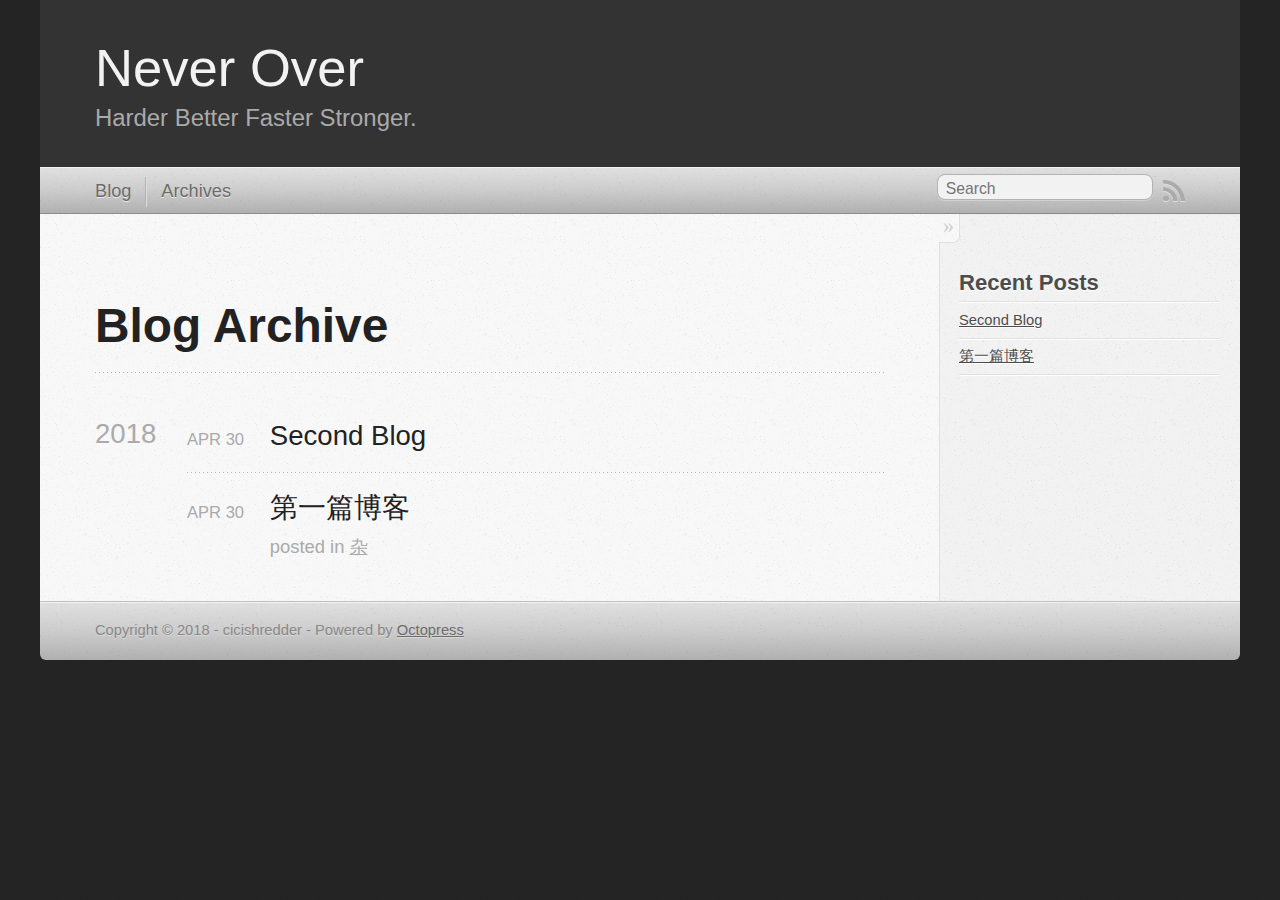
==== commit ac0d72a4: "Site updated at 2018-04-30 05:04:13 UTC" ====
--- a/blog/archives/index.html
+++ b/blog/archives/index.html
@@ -5,8 +5,8 @@
 <!--[if (gt IE 8)|(gt IEMobile 7)|!(IEMobile)|!(IE)]><!--><html class="no-js" lang="en"><!--<![endif]-->
 <head>
   <meta charset="utf-8">
-  <title>Blog Archive - My Octopress Blog</title>
-  <meta name="author" content="Your Name">
+  <title>Blog Archive - Never Over</title>
+  <meta name="author" content="cicishredder">
 
   
   <meta name="description" content=" Blog Archive 2018 Second Blog
@@ -20,10 +20,10 @@
   <meta name="viewport" content="width=device-width, initial-scale=1">
 
   
-  <link rel="canonical" href="http://ycicishredder.github.io/blog/archives/">
+  <link rel="canonical" href="http://cicishredder.github.io/blog/archives/">
   <link href="/favicon.png" rel="icon">
   <link href="/stylesheets/screen.css" media="screen, projection" rel="stylesheet" type="text/css">
-  <link href="/atom.xml" rel="alternate" title="My Octopress Blog" type="application/atom+xml">
+  <link href="/atom.xml" rel="alternate" title="Never Over" type="application/atom+xml">
   <script src="/javascripts/modernizr-2.0.js"></script>
   <script src="//ajax.googleapis.com/ajax/libs/jquery/1.9.1/jquery.min.js"></script>
   <script>!window.jQuery && document.write(unescape('%3Cscript src="/javascripts/libs/jquery.min.js"%3E%3C/script%3E'))</script>
@@ -37,9 +37,9 @@
 
 <body   >
   <header role="banner"><hgroup>
-  <h1><a href="/">My Octopress Blog</a></h1>
+  <h1><a href="/">Never Over</a></h1>
   
-    <h2>A blogging framework for hackers.</h2>
+    <h2>Harder Better Faster Stronger.</h2>
   
 </hgroup>
 
@@ -51,7 +51,7 @@
   
 <form action="https://www.google.com/search" method="get">
   <fieldset role="search">
-    <input type="hidden" name="sitesearch" value="ycicishredder.github.io">
+    <input type="hidden" name="sitesearch" value="cicishredder.github.io">
     <input class="search" type="text" name="q" results="0" placeholder="Search"/>
   </fieldset>
 </form>
@@ -136,7 +136,7 @@
     </div>
   </div>
   <footer role="contentinfo"><p>
-  Copyright &copy; 2018 - Your Name -
+  Copyright &copy; 2018 - cicishredder -
   <span class="credit">Powered by <a href="http://octopress.org">Octopress</a></span>
 </p>
 
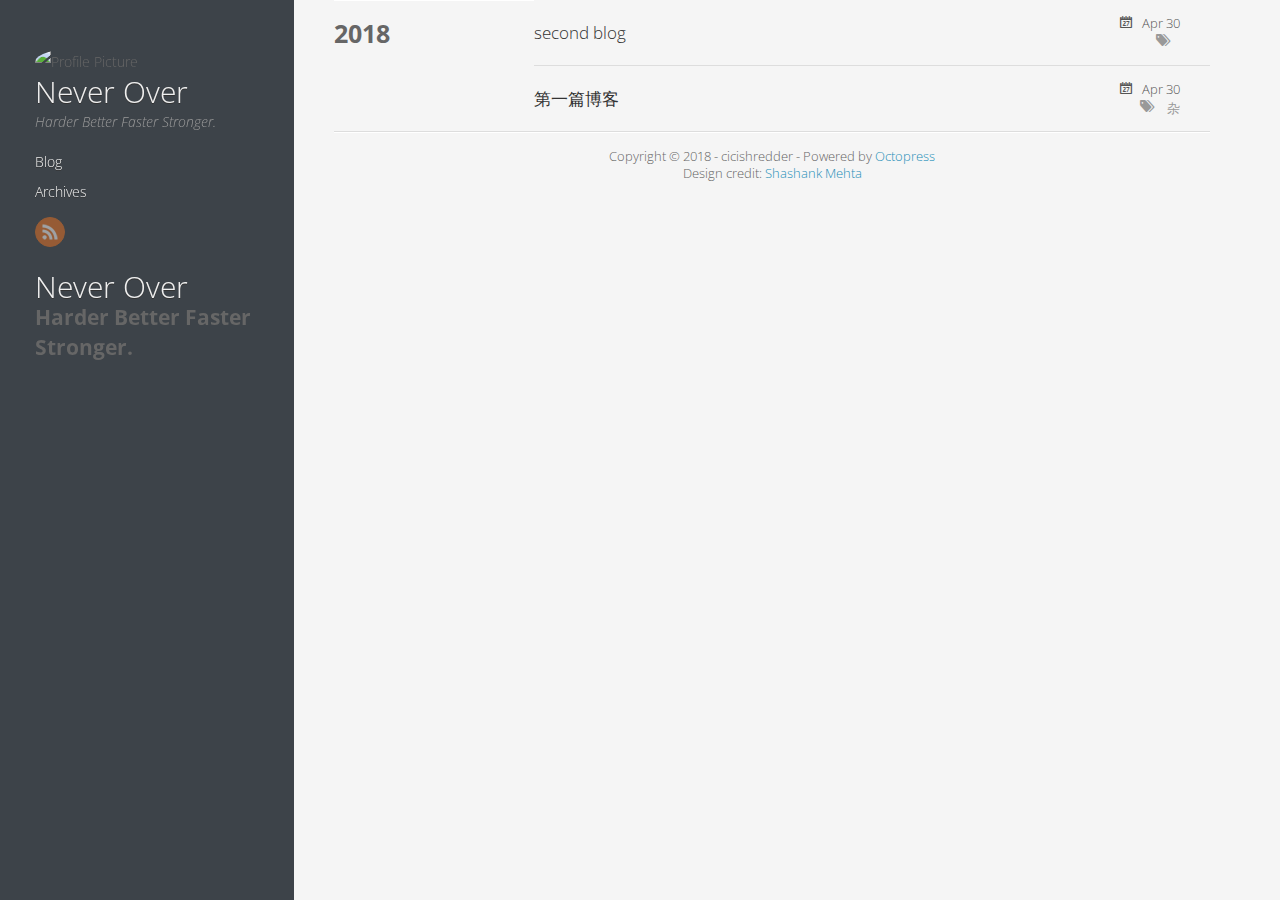
==== commit 3f45a8e3: "Site updated at 2018-04-30 14:27:07 UTC" ====
--- a/blog/archives/index.html
+++ b/blog/archives/index.html
@@ -1,147 +1,139 @@
 
-<!DOCTYPE html>
-<!--[if IEMobile 7 ]><html class="no-js iem7"><![endif]-->
-<!--[if lt IE 9]><html class="no-js lte-ie8"><![endif]-->
-<!--[if (gt IE 8)|(gt IEMobile 7)|!(IEMobile)|!(IE)]><!--><html class="no-js" lang="en"><!--<![endif]-->
+<!DOCTYPE HTML>
+<html>
 <head>
-  <meta charset="utf-8">
-  <title>Blog Archive - Never Over</title>
-  <meta name="author" content="cicishredder">
+	<meta charset="utf-8">
+	<title>Blog Archives - Never Over</title>
+	<meta name="author" content="cicishredder">
 
-  
-  <meta name="description" content=" Blog Archive 2018 Second Blog
-Apr 30 2018 第一篇博客
-Apr 30 2018 posted in 杂 Recent Posts Second Blog 第一篇博客 ">
-  
+	
+	<meta name="description" content=" 2018 Apr 30 second blog Apr 30 杂 第一篇博客 ">
+	
 
   <!-- http://t.co/dKP3o1e -->
   <meta name="HandheldFriendly" content="True">
   <meta name="MobileOptimized" content="320">
   <meta name="viewport" content="width=device-width, initial-scale=1">
 
-  
-  <link rel="canonical" href="http://cicishredder.github.io/blog/archives/">
-  <link href="/favicon.png" rel="icon">
-  <link href="/stylesheets/screen.css" media="screen, projection" rel="stylesheet" type="text/css">
-  <link href="/atom.xml" rel="alternate" title="Never Over" type="application/atom+xml">
-  <script src="/javascripts/modernizr-2.0.js"></script>
-  <script src="//ajax.googleapis.com/ajax/libs/jquery/1.9.1/jquery.min.js"></script>
-  <script>!window.jQuery && document.write(unescape('%3Cscript src="/javascripts/libs/jquery.min.js"%3E%3C/script%3E'))</script>
-  <script src="/javascripts/octopress.js" type="text/javascript"></script>
-  <!--Fonts from Google"s Web font directory at http://google.com/webfonts -->
+	<link href="/atom.xml" rel="alternate" title="Never Over" type="application/atom+xml">
+	
+	<link rel="canonical" href="http://cicishredder.github.io/blog/archives/">
+	<link href="/favicon.png" rel="shortcut icon">
+	<link href="/stylesheets/screen.css" media="screen, projection" rel="stylesheet" type="text/css">
+	<!--[if lt IE 9]><script src="//html5shiv.googlecode.com/svn/trunk/html5.js"></script><![endif]-->
+	<script src="//ajax.googleapis.com/ajax/libs/jquery/1.7.2/jquery.min.js"></script>
+	<link href='http://fonts.googleapis.com/css?family=Open+Sans:400italic,400,700' rel='stylesheet' type='text/css'>
+	<!--Fonts from Google"s Web font directory at http://google.com/webfonts -->
 
-
-  
 
 </head>
 
-<body   >
-  <header role="banner"><hgroup>
+
+<body>
+	<div class="container">
+		<div class="left-col">
+			<div class="intrude-less">
+			<header id="header" class="inner"><div class="profilepic">	
+	<script src="/javascripts/md5.js"></script>
+	<script type="text/javascript">
+		document.write("<img src='http://www.gravatar.com/avatar/" + MD5("") + "?s=160' alt='Profile Picture' style='width: 160px;' />");
+	</script>
+</div>
+<h1><a href="/">Never Over</a></h1>
+<p class="subtitle">Harder Better Faster Stronger.</p>
+<nav id="main-nav"><ul class="main-navigation">
+  <li><a href="/">Blog</a></li>
+  <li><a href="/blog/archives">Archives</a></li>
+</ul>
+</nav>
+<nav id="sub-nav">
+	<div class="social">
+		
+		
+		
+		
+		
+		
+		
+		
+		
+		
+		
+		<a class="rss" href="/atom.xml" title="RSS">RSS</a>
+		
+	</div>
+</nav>
+<hgroup>
   <h1><a href="/">Never Over</a></h1>
   
     <h2>Harder Better Faster Stronger.</h2>
   
 </hgroup>
 
-</header>
-  <nav role="navigation"><ul class="subscription" data-subscription="rss">
-  <li><a href="/atom.xml" rel="subscribe-rss" title="subscribe via RSS">RSS</a></li>
-  
-</ul>
-  
-<form action="https://www.google.com/search" method="get">
-  <fieldset role="search">
-    <input type="hidden" name="sitesearch" value="cicishredder.github.io">
-    <input class="search" type="text" name="q" results="0" placeholder="Search"/>
-  </fieldset>
-</form>
-  
-<ul class="main-navigation">
-  <li><a href="/">Blog</a></li>
-  <li><a href="/blog/archives">Archives</a></li>
-</ul>
+</header>				
+			</div>
+		</div>	
+		<div class="mid-col">
+			
+				
+			
+			<div class="mid-col-container">
+				<div id="content" class="inner"><div itemscope itemtype="http://schema.org/Blog">
 
-</nav>
-  <div id="main">
-    <div id="content">
-      <div>
-<article role="article">
-  
-  <header>
-    <h1 class="entry-title">Blog Archive</h1>
-    
-  </header>
-  
-  <div id="blog-archives">
+	
 
 
+	
+	
+	<section class="archives"><h1 class="year">2018</h1>
 
-  
-  <h2>2018</h2>
+<article itemprop="blogPost" itemscope itemtype="http://schema.org/BlogPosting">
+	<div class="meta">
+		<span class="date"><time datetime="2018-04-30T12:20:34+08:00" itemprop="datePublished">Apr 30</time></span>
+		<br>
+		<span class="tags">
 
-<article>
-  
-<h1><a href="/blog/2018/04/30/second-blog/">Second Blog</a></h1>
-<time datetime="2018-04-30T12:20:34+08:00" pubdate><span class='month'>Apr</span> <span class='day'>30</span> <span class='year'>2018</span></time>
+</span>
+	    
+	</div>
+	<h1 class="title" itemprop="name"><a href="/blog/2018/04/30/second-blog/">second blog</a></h1>
+</article>
+
+	
 
 
+<article itemprop="blogPost" itemscope itemtype="http://schema.org/BlogPosting">
+	<div class="meta">
+		<span class="date"><time datetime="2018-04-30T00:17:17+08:00" itemprop="datePublished">Apr 30</time></span>
+		<br>
+		<span class="tags">
+
+
+	<a class='category' href='/blog/categories/za/'>杂</a>
+
+
+</span>
+	    
+	</div>
+	<h1 class="title" itemprop="name"><a href="/blog/2018/04/30/first-blog/">第一篇博客</a></h1>
 </article>
 
-
-
-<article>
-  
-<h1><a href="/blog/2018/04/30/first-blog/">第一篇博客</a></h1>
-<time datetime="2018-04-30T00:17:17+08:00" pubdate><span class='month'>Apr</span> <span class='day'>30</span> <span class='year'>2018</span></time>
-
-<footer>
-  <span class="categories">posted in <a class='category' href='/blog/categories/za/'>杂</a></span>
-</footer>
-
-
-</article>
-
-</div>
-
-  
-</article>
-
-</div>
-
-<aside class="sidebar">
-  
-    <section>
-  <h1>Recent Posts</h1>
-  <ul id="recent_posts">
-    
-      <li class="post">
-        <a href="/blog/2018/04/30/second-blog/">Second Blog</a>
-      </li>
-    
-      <li class="post">
-        <a href="/blog/2018/04/30/first-blog/">第一篇博客</a>
-      </li>
-    
-  </ul>
-</section>
-
-
-
-
-
-  
-</aside>
-
-
-    </div>
-  </div>
-  <footer role="contentinfo"><p>
+  </section>
+</div></div>
+			</div>
+			<footer id="footer" class="inner"><p>
   Copyright &copy; 2018 - cicishredder -
   <span class="credit">Powered by <a href="http://octopress.org">Octopress</a></span>
 </p>
 
-</footer>
-  
+Design credit: <a href="http://shashankmehta.in/archive/2012/greyshade.html">Shashank Mehta</a></footer>
+			<script src="/javascripts/slash.js"></script>
+<script src="/javascripts/jquery.fancybox.pack.js"></script>
+<script type="text/javascript">
+(function($){
+	$('.fancybox').fancybox();
+})(jQuery);
+</script> <!-- Delete or comment this line to disable Fancybox -->
 
 
 
@@ -149,9 +141,7 @@
 
 
 
-
-
-
-
+		</div>
+	</div>
 </body>
 </html>
--- a/stylesheets/screen.css
+++ b/stylesheets/screen.css
@@ -1 +1 @@
-html,body,div,span,applet,object,iframe,h1,h2,h3,h4,h5,h6,p,blockquote,pre,a,abbr,acronym,address,big,cite,code,del,dfn,em,img,ins,kbd,q,s,samp,small,strike,strong,sub,sup,tt,var,b,u,i,center,dl,dt,dd,ol,ul,li,fieldset,form,label,legend,table,caption,tbody,tfoot,thead,tr,th,td,article,aside,canvas,details,embed,figure,figcaption,footer,header,hgroup,menu,nav,output,ruby,section,summary,time,mark,audio,video{margin:0;padding:0;border:0;font:inherit;font-size:100%;vertical-align:baseline}html{line-height:1}ol,ul{list-style:none}table{border-collapse:collapse;border-spacing:0}caption,th,td{text-align:left;font-weight:normal;vertical-align:middle}q,blockquote{quotes:none}q:before,q:after,blockquote:before,blockquote:after{content:"";content:none}a img{border:none}article,aside,details,figcaption,figure,footer,header,hgroup,main,menu,nav,section,summary{display:block}a{color:#1863a1}a:visited{color:#751590}a:focus{color:#0181eb}a:hover{color:#0181eb}a:active{color:#01579f}aside.sidebar a{color:#222}aside.sidebar a:focus{color:#0181eb}aside.sidebar a:hover{color:#0181eb}aside.sidebar a:active{color:#01579f}a{-moz-transition:color .3s;-o-transition:color .3s;-webkit-transition:color .3s;transition:color .3s}html{background:#252525 url('/images/line-tile.png?1525017051') top left}body>div{background:#f2f2f2 url('/images/noise.png?1525017051') top left;border-bottom:1px solid #bfbfbf}body>div>div{background:#f8f8f8 url('/images/noise.png?1525017051') top left;border-right:1px solid #e0e0e0}.heading,body>header h1,h1,h2,h3,h4,h5,h6{font-family:"PT Serif","Georgia","Helvetica Neue",Arial,sans-serif}.sans,body>header h2,article header p.meta,article>footer,#content .blog-index footer,html .gist .gist-file .gist-meta,#blog-archives a.category,#blog-archives time,aside.sidebar section,body>footer{font-family:"PT Sans","Helvetica Neue",Arial,sans-serif}.serif,body,#content .blog-index a[rel=full-article]{font-family:"PT Serif",Georgia,Times,"Times New Roman",serif}.mono,pre,code,tt,p code,li code{font-family:Menlo,Monaco,"Andale Mono","lucida console","Courier New",monospace}body>header h1{font-size:2.2em;font-family:"PT Serif","Georgia","Helvetica Neue",Arial,sans-serif;font-weight:normal;line-height:1.2em;margin-bottom:0.6667em}body>header h2{font-family:"PT Serif","Georgia","Helvetica Neue",Arial,sans-serif}body{line-height:1.5em;color:#222}h1{font-size:2.2em;line-height:1.2em}@media only screen and (min-width: 992px){body{font-size:1.15em}h1{font-size:2.6em;line-height:1.2em}}h1,h2,h3,h4,h5,h6{text-rendering:optimizelegibility;margin-bottom:1em;font-weight:bold}h2,section h1{font-size:1.5em}h3,section h2,section section h1{font-size:1.3em}h4,section h3,section section h2,section section section h1{font-size:1em}h5,section h4,section section h3{font-size:.9em}h6,section h5,section section h4,section section section h3{font-size:.8em}p,article blockquote,ul,ol{margin-bottom:1.5em}ul{list-style-type:disc}ul ul{list-style-type:circle;margin-bottom:0px}ul ul ul{list-style-type:square;margin-bottom:0px}ol{list-style-type:decimal}ol ol{list-style-type:lower-alpha;margin-bottom:0px}ol ol ol{list-style-type:lower-roman;margin-bottom:0px}ul,ul ul,ul ol,ol,ol ul,ol ol{margin-left:1.3em}ul ul,ul ol,ol ul,ol ol{margin-bottom:0em}strong{font-weight:bold}em{font-style:italic}sup,sub{font-size:0.75em;position:relative;display:inline-block;padding:0 .2em;line-height:.8em}sup{top:-.5em}sub{bottom:-.5em}a[rev='footnote']{font-size:.75em;padding:0 .3em;line-height:1}q{font-style:italic}q:before{content:"\201C"}q:after{content:"\201D"}em,dfn{font-style:italic}strong,dfn{font-weight:bold}del,s{text-decoration:line-through}abbr,acronym{border-bottom:1px dotted;cursor:help}hr{margin-bottom:0.2em}small{font-size:.8em}big{font-size:1.2em}article blockquote{font-style:italic;position:relative;font-size:1.2em;line-height:1.5em;padding-left:1em;border-left:4px solid rgba(170,170,170,0.5)}article blockquote cite{font-style:italic}article blockquote cite a{color:#aaa !important;word-wrap:break-word}article blockquote cite:before{content:'\2014';padding-right:.3em;padding-left:.3em;color:#aaa}@media only screen and (min-width: 992px){article blockquote{padding-left:1.5em;border-left-width:4px}}.pullquote-right:before,.pullquote-left:before{padding:0;border:none;content:attr(data-pullquote);float:right;width:45%;margin:.5em 0 1em 1.5em;position:relative;top:7px;font-size:1.4em;line-height:1.45em}.pullquote-left:before{float:left;margin:.5em 1.5em 1em 0}.force-wrap,article a,aside.sidebar a{white-space:-moz-pre-wrap;white-space:-pre-wrap;white-space:-o-pre-wrap;white-space:pre-wrap;word-wrap:break-word}.group,body>header,body>nav,body>footer,body #content>article,body #content>div>article,body #content>div>section,body div.pagination,aside.sidebar,#main,#content,.sidebar{*zoom:1}.group:after,body>header:after,body>nav:after,body>footer:after,body #content>article:after,body #content>div>article:after,body #content>div>section:after,body div.pagination:after,#main:after,#content:after,.sidebar:after{content:"";display:table;clear:both}body{-webkit-text-size-adjust:none;max-width:1200px;position:relative;margin:0 auto}body>header,body>nav,body>footer,body #content>article,body #content>div>article,body #content>div>section{padding-left:18px;padding-right:18px}@media only screen and (min-width: 480px){body>header,body>nav,body>footer,body #content>article,body #content>div>article,body #content>div>section{padding-left:25px;padding-right:25px}}@media only screen and (min-width: 768px){body>header,body>nav,body>footer,body #content>article,body #content>div>article,body #content>div>section{padding-left:35px;padding-right:35px}}@media only screen and (min-width: 992px){body>header,body>nav,body>footer,body #content>article,body #content>div>article,body #content>div>section{padding-left:55px;padding-right:55px}}body div.pagination{margin-left:18px;margin-right:18px}@media only screen and (min-width: 480px){body div.pagination{margin-left:25px;margin-right:25px}}@media only screen and (min-width: 768px){body div.pagination{margin-left:35px;margin-right:35px}}@media only screen and (min-width: 992px){body div.pagination{margin-left:55px;margin-right:55px}}body>header{font-size:1em;padding-top:1.5em;padding-bottom:1.5em}#content{overflow:hidden}#content>div,#content>article{width:100%}aside.sidebar{float:none;padding:0 18px 1px;background-color:#f7f7f7;border-top:1px solid #e0e0e0}.flex-content,article img,article video,article .flash-video,aside.sidebar img{max-width:100%;height:auto}.basic-alignment.left,article img.left,article video.left,article .left.flash-video,aside.sidebar img.left{float:left;margin-right:1.5em}.basic-alignment.right,article img.right,article video.right,article .right.flash-video,aside.sidebar img.right{float:right;margin-left:1.5em}.basic-alignment.center,article img.center,article video.center,article .center.flash-video,aside.sidebar img.center{display:block;margin:0 auto 1.5em}.basic-alignment.left,article img.left,article video.left,article .left.flash-video,aside.sidebar img.left,.basic-alignment.right,article img.right,article video.right,article .right.flash-video,aside.sidebar img.right{margin-bottom:.8em}.toggle-sidebar,.no-sidebar .toggle-sidebar{display:none}@media only screen and (min-width: 750px){body.sidebar-footer aside.sidebar{float:none;width:auto;clear:left;margin:0;padding:0 35px 1px;background-color:#f7f7f7;border-top:1px solid #eaeaea}body.sidebar-footer aside.sidebar section.odd,body.sidebar-footer aside.sidebar section.even{float:left;width:48%}body.sidebar-footer aside.sidebar section.odd{margin-left:0}body.sidebar-footer aside.sidebar section.even{margin-left:4%}body.sidebar-footer aside.sidebar.thirds section{width:30%;margin-left:5%}body.sidebar-footer aside.sidebar.thirds section.first{margin-left:0;clear:both}}body.sidebar-footer #content{margin-right:0px}body.sidebar-footer .toggle-sidebar{display:none}@media only screen and (min-width: 550px){body>header{font-size:1em}}@media only screen and (min-width: 750px){aside.sidebar{float:none;width:auto;clear:left;margin:0;padding:0 35px 1px;background-color:#f7f7f7;border-top:1px solid #eaeaea}aside.sidebar section.odd,aside.sidebar section.even{float:left;width:48%}aside.sidebar section.odd{margin-left:0}aside.sidebar section.even{margin-left:4%}aside.sidebar.thirds section{width:30%;margin-left:5%}aside.sidebar.thirds section.first{margin-left:0;clear:both}}@media only screen and (min-width: 768px){body{-webkit-text-size-adjust:auto}body>header{font-size:1.2em}#main{padding:0;margin:0 auto}#content{overflow:visible;margin-right:240px;position:relative}.no-sidebar #content{margin-right:0;border-right:0}.collapse-sidebar #content{margin-right:20px}#content>div,#content>article{padding-top:17.5px;padding-bottom:17.5px;float:left}aside.sidebar{width:210px;padding:0 15px 15px;background:none;clear:none;float:left;margin:0 -100% 0 0}aside.sidebar section{width:auto;margin-left:0}aside.sidebar section.odd,aside.sidebar section.even{float:none;width:auto;margin-left:0}.collapse-sidebar aside.sidebar{float:none;width:auto;clear:left;margin:0;padding:0 35px 1px;background-color:#f7f7f7;border-top:1px solid #eaeaea}.collapse-sidebar aside.sidebar section.odd,.collapse-sidebar aside.sidebar section.even{float:left;width:48%}.collapse-sidebar aside.sidebar section.odd{margin-left:0}.collapse-sidebar aside.sidebar section.even{margin-left:4%}.collapse-sidebar aside.sidebar.thirds section{width:30%;margin-left:5%}.collapse-sidebar aside.sidebar.thirds section.first{margin-left:0;clear:both}}@media only screen and (min-width: 992px){body>header{font-size:1.3em}#content{margin-right:300px}#content>div,#content>article{padding-top:27.5px;padding-bottom:27.5px}aside.sidebar{width:260px;padding:1.2em 20px 20px}.collapse-sidebar aside.sidebar{padding-left:55px;padding-right:55px}}@media only screen and (min-width: 768px){ul,ol{margin-left:0}}body>header{background:#333}body>header h1{display:inline-block;margin:0}body>header h1 a,body>header h1 a:visited,body>header h1 a:hover{color:#f2f2f2;text-decoration:none}body>header h2{margin:.2em 0 0;font-size:1em;color:#aaa;font-weight:normal}body>nav{position:relative;background-color:#ccc;background:url('/images/noise.png?1525017051'),url('[data-uri]');background:url('/images/noise.png?1525017051'),-webkit-gradient(linear, 50% 0%, 50% 100%, color-stop(0%, #e0e0e0),color-stop(50%, #cccccc),color-stop(100%, #b0b0b0));background:url('/images/noise.png?1525017051'),-moz-linear-gradient(#e0e0e0,#cccccc,#b0b0b0);background:url('/images/noise.png?1525017051'),-webkit-linear-gradient(#e0e0e0,#cccccc,#b0b0b0);background:url('/images/noise.png?1525017051'),linear-gradient(#e0e0e0,#cccccc,#b0b0b0);border-top:1px solid #f2f2f2;border-bottom:1px solid #8c8c8c;padding-top:.35em;padding-bottom:.35em}body>nav form{-moz-background-clip:padding;-o-background-clip:padding-box;-webkit-background-clip:padding;background-clip:padding-box;margin:0;padding:0}body>nav form .search{padding:.3em .5em 0;font-size:.85em;font-family:"PT Sans","Helvetica Neue",Arial,sans-serif;line-height:1.1em;width:95%;-moz-border-radius:.5em;-webkit-border-radius:.5em;border-radius:.5em;-moz-background-clip:padding;-o-background-clip:padding-box;-webkit-background-clip:padding;background-clip:padding-box;-moz-box-shadow:#d1d1d1 0 1px;-webkit-box-shadow:#d1d1d1 0 1px;box-shadow:#d1d1d1 0 1px;background-color:#f2f2f2;border:1px solid #b3b3b3;color:#888}body>nav form .search:focus{color:#444;border-color:#80b1df;-moz-box-shadow:#80b1df 0 0 4px,#80b1df 0 0 3px inset;-webkit-box-shadow:#80b1df 0 0 4px,#80b1df 0 0 3px inset;box-shadow:#80b1df 0 0 4px,#80b1df 0 0 3px inset;background-color:#fff;outline:none}body>nav fieldset[role=search]{float:right;width:48%}body>nav fieldset.mobile-nav{float:left;width:48%}body>nav fieldset.mobile-nav select{width:100%;font-size:.8em;border:1px solid #888}body>nav ul{display:none}@media only screen and (min-width: 550px){body>nav{font-size:.9em}body>nav ul{margin:0;padding:0;border:0;overflow:hidden;*zoom:1;float:left;display:block;padding-top:.15em}body>nav ul li{list-style-image:none;list-style-type:none;margin-left:0;white-space:nowrap;float:left;padding-left:0;padding-right:0}body>nav ul li:first-child{padding-left:0}body>nav ul li:last-child{padding-right:0}body>nav ul li.last{padding-right:0}body>nav ul.subscription{margin-left:.8em;float:right}body>nav ul.subscription li:last-child a{padding-right:0}body>nav ul li{margin:0}body>nav a{color:#6b6b6b;font-family:"PT Sans","Helvetica Neue",Arial,sans-serif;text-shadow:#ebebeb 0 1px;float:left;text-decoration:none;font-size:1.1em;padding:.1em 0;line-height:1.5em}body>nav a:visited{color:#6b6b6b}body>nav a:hover{color:#2b2b2b}body>nav li+li{border-left:1px solid #b0b0b0;margin-left:.8em}body>nav li+li a{padding-left:.8em;border-left:1px solid #dedede}body>nav form{float:right;text-align:left;padding-left:.8em;width:175px}body>nav form .search{width:93%;font-size:.95em;line-height:1.2em}body>nav ul[data-subscription$=email]+form{width:97px}body>nav ul[data-subscription$=email]+form .search{width:91%}body>nav fieldset.mobile-nav{display:none}body>nav fieldset[role=search]{width:99%}}@media only screen and (min-width: 992px){body>nav form{width:215px}body>nav ul[data-subscription$=email]+form{width:147px}}.no-placeholder body>nav .search{background:#f2f2f2 url('/images/search.png?1525017051') 0.3em 0.25em no-repeat;text-indent:1.3em}@media only screen and (min-width: 550px){.maskImage body>nav ul[data-subscription$=email]+form{width:123px}}@media only screen and (min-width: 992px){.maskImage body>nav ul[data-subscription$=email]+form{width:173px}}.maskImage ul.subscription{position:relative;top:.2em}.maskImage ul.subscription li,.maskImage ul.subscription a{border:0;padding:0}.maskImage a[rel=subscribe-rss]{position:relative;top:0px;text-indent:-999999em;background-color:#dedede;border:0;padding:0}.maskImage a[rel=subscribe-rss],.maskImage a[rel=subscribe-rss]:after{-webkit-mask-image:url('/images/rss.png?1525017051');-moz-mask-image:url('/images/rss.png?1525017051');-ms-mask-image:url('/images/rss.png?1525017051');-o-mask-image:url('/images/rss.png?1525017051');mask-image:url('/images/rss.png?1525017051');-webkit-mask-repeat:no-repeat;-moz-mask-repeat:no-repeat;-ms-mask-repeat:no-repeat;-o-mask-repeat:no-repeat;mask-repeat:no-repeat;width:22px;height:22px}.maskImage a[rel=subscribe-rss]:after{content:"";position:absolute;top:-1px;left:0;background-color:#ababab}.maskImage a[rel=subscribe-rss]:hover:after{background-color:#9e9e9e}.maskImage a[rel=subscribe-email]{position:relative;top:0px;text-indent:-999999em;background-color:#dedede;border:0;padding:0}.maskImage a[rel=subscribe-email],.maskImage a[rel=subscribe-email]:after{-webkit-mask-image:url('/images/email.png?1525017051');-moz-mask-image:url('/images/email.png?1525017051');-ms-mask-image:url('/images/email.png?1525017051');-o-mask-image:url('/images/email.png?1525017051');mask-image:url('/images/email.png?1525017051');-webkit-mask-repeat:no-repeat;-moz-mask-repeat:no-repeat;-ms-mask-repeat:no-repeat;-o-mask-repeat:no-repeat;mask-repeat:no-repeat;width:28px;height:22px}.maskImage a[rel=subscribe-email]:after{content:"";position:absolute;top:-1px;left:0;background-color:#ababab}.maskImage a[rel=subscribe-email]:hover:after{background-color:#9e9e9e}article{padding-top:1em}article header{position:relative;padding-top:2em;padding-bottom:1em;margin-bottom:1em;background:url('[data-uri]') bottom left repeat-x}article header h1{margin:0}article header h1 a{text-decoration:none}article header h1 a:hover{text-decoration:underline}article header p{font-size:.9em;color:#aaa;margin:0}article header p.meta{text-transform:uppercase;position:absolute;top:0}@media only screen and (min-width: 768px){article header{margin-bottom:1.5em;padding-bottom:1em;background:url('[data-uri]') bottom left repeat-x}}article h2{padding-top:0.8em;background:url('[data-uri]') top left repeat-x}.entry-content article h2:first-child,article header+h2{padding-top:0}article h2:first-child,article header+h2{background:none}article .feature{padding-top:.5em;margin-bottom:1em;padding-bottom:1em;background:url('[data-uri]') bottom left repeat-x;font-size:2.0em;font-style:italic;line-height:1.3em}article img,article video,article .flash-video{-moz-border-radius:.3em;-webkit-border-radius:.3em;border-radius:.3em;-moz-box-shadow:rgba(0,0,0,0.15) 0 1px 4px;-webkit-box-shadow:rgba(0,0,0,0.15) 0 1px 4px;box-shadow:rgba(0,0,0,0.15) 0 1px 4px;-moz-box-sizing:border-box;-webkit-box-sizing:border-box;box-sizing:border-box;border:#fff 0.5em solid}article video,article .flash-video{margin:0 auto 1.5em}article video{display:block;width:100%}article .flash-video>div{position:relative;display:block;padding-bottom:56.25%;padding-top:1px;height:0;overflow:hidden}article .flash-video>div iframe,article .flash-video>div object,article .flash-video>div embed{position:absolute;top:0;left:0;width:100%;height:100%}article>footer{padding-bottom:2.5em;margin-top:2em}article>footer p.meta{margin-bottom:.8em;font-size:.85em;clear:both;overflow:hidden}.blog-index article+article{background:url('[data-uri]') top left repeat-x}#content .blog-index{padding-top:0;padding-bottom:0}#content .blog-index article{padding-top:2em}#content .blog-index article header{background:none;padding-bottom:0}#content .blog-index article h1{font-size:2.2em}#content .blog-index article h1 a{color:inherit}#content .blog-index article h1 a:hover{color:#0181eb}#content .blog-index a[rel=full-article]{background:#ebebeb;display:inline-block;padding:.4em .8em;margin-right:.5em;text-decoration:none;color:#666;-moz-transition:background-color .5s;-o-transition:background-color .5s;-webkit-transition:background-color .5s;transition:background-color .5s}#content .blog-index a[rel=full-article]:hover{background:#0181eb;text-shadow:none;color:#f8f8f8}#content .blog-index footer{margin-top:1em}.separator,article>footer .byline+time:before,article>footer time+time:before,article>footer .comments:before,article>footer .byline ~ .categories:before{content:"\2022 ";padding:0 .4em 0 .2em;display:inline-block}#content div.pagination{text-align:center;font-size:.95em;position:relative;background:url('[data-uri]') top left repeat-x;padding-top:1.5em;padding-bottom:1.5em}#content div.pagination a{text-decoration:none;color:#aaa}#content div.pagination a.prev{position:absolute;left:0}#content div.pagination a.next{position:absolute;right:0}#content div.pagination a:hover{color:#0181eb}#content div.pagination a[href*=archive]:before,#content div.pagination a[href*=archive]:after{content:'\2014';padding:0 .3em}p.meta+.sharing{padding-top:1em;padding-left:0;background:url('[data-uri]') top left repeat-x}#fb-root{display:none}.highlight,html .gist .gist-file .gist-syntax .gist-highlight{border:1px solid #05232b !important}.highlight table td.code,html .gist .gist-file .gist-syntax .gist-highlight table td.code{width:100%}.highlight .line-numbers,html .gist .gist-file .gist-syntax .highlight .line_numbers{text-align:right;font-size:13px;line-height:1.45em;background:#073642 url('/images/noise.png?1525017051') top left !important;border-right:1px solid #00232c !important;-moz-box-shadow:#083e4b -1px 0 inset;-webkit-box-shadow:#083e4b -1px 0 inset;box-shadow:#083e4b -1px 0 inset;text-shadow:#021014 0 -1px;padding:.8em !important;-moz-border-radius:0;-webkit-border-radius:0;border-radius:0}.highlight .line-numbers span,html .gist .gist-file .gist-syntax .highlight .line_numbers span{color:#586e75 !important}figure.code,.gist-file,pre{-moz-box-shadow:rgba(0,0,0,0.06) 0 0 10px;-webkit-box-shadow:rgba(0,0,0,0.06) 0 0 10px;box-shadow:rgba(0,0,0,0.06) 0 0 10px}figure.code .highlight pre,.gist-file .highlight pre,pre .highlight pre{-moz-box-shadow:none;-webkit-box-shadow:none;box-shadow:none}.gist .highlight *::-moz-selection,figure.code .highlight *::-moz-selection{background:#386774;color:inherit;text-shadow:#002b36 0 1px}.gist .highlight *::-webkit-selection,figure.code .highlight *::-webkit-selection{background:#386774;color:inherit;text-shadow:#002b36 0 1px}.gist .highlight *::selection,figure.code .highlight *::selection{background:#386774;color:inherit;text-shadow:#002b36 0 1px}html .gist .gist-file{margin-bottom:1.8em;position:relative;border:none;padding-top:26px !important}html .gist .gist-file .highlight{margin-bottom:0}html .gist .gist-file .gist-syntax{border-bottom:0 !important;background:none !important}html .gist .gist-file .gist-syntax .gist-highlight{background:#002b36 !important}html .gist .gist-file .gist-syntax .highlight pre{padding:0}html .gist .gist-file .gist-meta{padding:.6em 0.8em;border:1px solid #083e4b !important;color:#586e75;font-size:.7em !important;background:#073642 url('/images/noise.png?1525017051') top left;line-height:1.5em}html .gist .gist-file .gist-meta a{color:#76888b !important;text-decoration:none}html .gist .gist-file .gist-meta a:hover,html .gist .gist-file .gist-meta a:focus{text-decoration:underline}html .gist .gist-file .gist-meta a:hover{color:#93a1a1 !important}html .gist .gist-file .gist-meta a[href*='#file']{position:absolute;top:0;left:0;right:-10px;color:#474747 !important}html .gist .gist-file .gist-meta a[href*='#file']:hover{color:#1863a1 !important}html .gist .gist-file .gist-meta a[href*=raw]{top:.4em}pre{background:#002b36 url('/images/noise.png?1525017051') top left;-moz-border-radius:.4em;-webkit-border-radius:.4em;border-radius:.4em;border:1px solid #05232b;line-height:1.45em;font-size:13px;margin-bottom:2.1em;padding:.8em 1em;color:#93a1a1;overflow:auto}h3.filename+pre{-moz-border-radius-topleft:0px;-webkit-border-top-left-radius:0px;border-top-left-radius:0px;-moz-border-radius-topright:0px;-webkit-border-top-right-radius:0px;border-top-right-radius:0px}p code,li code{display:inline-block;white-space:no-wrap;background:#fff;font-size:.8em;line-height:1.5em;color:#555;border:1px solid #ddd;-moz-border-radius:.4em;-webkit-border-radius:.4em;border-radius:.4em;padding:0 .3em;margin:-1px 0}p pre code,li pre code{font-size:1em !important;background:none;border:none}.pre-code,html .gist .gist-file .gist-syntax .highlight pre,.highlight code{font-family:Menlo,Monaco,"Andale Mono","lucida console","Courier New",monospace !important;overflow:scroll;overflow-y:hidden;display:block;padding:.8em;overflow-x:auto;line-height:1.45em;background:#002b36 url('/images/noise.png?1525017051') top left !important;color:#93a1a1 !important}.pre-code span,html .gist .gist-file .gist-syntax .highlight pre span,.highlight code span{color:#93a1a1 !important}.pre-code span,html .gist .gist-file .gist-syntax .highlight pre span,.highlight code span{font-style:normal !important;font-weight:normal !important}.pre-code .c,html .gist .gist-file .gist-syntax .highlight pre .c,.highlight code .c{color:#586e75 !important;font-style:italic !important}.pre-code .cm,html .gist .gist-file .gist-syntax .highlight pre .cm,.highlight code .cm{color:#586e75 !important;font-style:italic !important}.pre-code .cp,html .gist .gist-file .gist-syntax .highlight pre .cp,.highlight code .cp{color:#586e75 !important;font-style:italic !important}.pre-code .c1,html .gist .gist-file .gist-syntax .highlight pre .c1,.highlight code .c1{color:#586e75 !important;font-style:italic !important}.pre-code .cs,html .gist .gist-file .gist-syntax .highlight pre .cs,.highlight code .cs{color:#586e75 !important;font-weight:bold !important;font-style:italic !important}.pre-code .err,html .gist .gist-file .gist-syntax .highlight pre .err,.highlight code .err{color:#dc322f !important;background:none !important}.pre-code .k,html .gist .gist-file .gist-syntax .highlight pre .k,.highlight code .k{color:#cb4b16 !important}.pre-code .o,html .gist .gist-file .gist-syntax .highlight pre .o,.highlight code .o{color:#93a1a1 !important;font-weight:bold !important}.pre-code .p,html .gist .gist-file .gist-syntax .highlight pre .p,.highlight code .p{color:#93a1a1 !important}.pre-code .ow,html .gist .gist-file .gist-syntax .highlight pre .ow,.highlight code .ow{color:#2aa198 !important;font-weight:bold !important}.pre-code .gd,html .gist .gist-file .gist-syntax .highlight pre .gd,.highlight code .gd{color:#93a1a1 !important;background-color:#372d34 !important;display:inline-block}.pre-code .gd .x,html .gist .gist-file .gist-syntax .highlight pre .gd .x,.highlight code .gd .x{color:#93a1a1 !important;background-color:#4d2d34 !important;display:inline-block}.pre-code .ge,html .gist .gist-file .gist-syntax .highlight pre .ge,.highlight code .ge{color:#93a1a1 !important;font-style:italic !important}.pre-code .gh,html .gist .gist-file .gist-syntax .highlight pre .gh,.highlight code .gh{color:#586e75 !important}.pre-code .gi,html .gist .gist-file .gist-syntax .highlight pre .gi,.highlight code .gi{color:#93a1a1 !important;background-color:#1b412b !important;display:inline-block}.pre-code .gi .x,html .gist .gist-file .gist-syntax .highlight pre .gi .x,.highlight code .gi .x{color:#93a1a1 !important;background-color:#355720 !important;display:inline-block}.pre-code .gs,html .gist .gist-file .gist-syntax .highlight pre .gs,.highlight code .gs{color:#93a1a1 !important;font-weight:bold !important}.pre-code .gu,html .gist .gist-file .gist-syntax .highlight pre .gu,.highlight code .gu{color:#6c71c4 !important}.pre-code .kc,html .gist .gist-file .gist-syntax .highlight pre .kc,.highlight code .kc{color:#859900 !important;font-weight:bold !important}.pre-code .kd,html .gist .gist-file .gist-syntax .highlight pre .kd,.highlight code .kd{color:#268bd2 !important}.pre-code .kp,html .gist .gist-file .gist-syntax .highlight pre .kp,.highlight code .kp{color:#cb4b16 !important;font-weight:bold !important}.pre-code .kr,html .gist .gist-file .gist-syntax .highlight pre .kr,.highlight code .kr{color:#d33682 !important;font-weight:bold !important}.pre-code .kt,html .gist .gist-file .gist-syntax .highlight pre .kt,.highlight code .kt{color:#2aa198 !important}.pre-code .n,html .gist .gist-file .gist-syntax .highlight pre .n,.highlight code .n{color:#268bd2 !important}.pre-code .na,html .gist .gist-file .gist-syntax .highlight pre .na,.highlight code .na{color:#268bd2 !important}.pre-code .nb,html .gist .gist-file .gist-syntax .highlight pre .nb,.highlight code .nb{color:#859900 !important}.pre-code .nc,html .gist .gist-file .gist-syntax .highlight pre .nc,.highlight code .nc{color:#d33682 !important}.pre-code .no,html .gist .gist-file .gist-syntax .highlight pre .no,.highlight code .no{color:#b58900 !important}.pre-code .nl,html .gist .gist-file .gist-syntax .highlight pre .nl,.highlight code .nl{color:#859900 !important}.pre-code .ne,html .gist .gist-file .gist-syntax .highlight pre .ne,.highlight code .ne{color:#268bd2 !important;font-weight:bold !important}.pre-code .nf,html .gist .gist-file .gist-syntax .highlight pre .nf,.highlight code .nf{color:#268bd2 !important;font-weight:bold !important}.pre-code .nn,html .gist .gist-file .gist-syntax .highlight pre .nn,.highlight code .nn{color:#b58900 !important}.pre-code .nt,html .gist .gist-file .gist-syntax .highlight pre .nt,.highlight code .nt{color:#268bd2 !important;font-weight:bold !important}.pre-code .nx,html .gist .gist-file .gist-syntax .highlight pre .nx,.highlight code .nx{color:#b58900 !important}.pre-code .vg,html .gist .gist-file .gist-syntax .highlight pre .vg,.highlight code .vg{color:#268bd2 !important}.pre-code .vi,html .gist .gist-file .gist-syntax .highlight pre .vi,.highlight code .vi{color:#268bd2 !important}.pre-code .nv,html .gist .gist-file .gist-syntax .highlight pre .nv,.highlight code .nv{color:#268bd2 !important}.pre-code .mf,html .gist .gist-file .gist-syntax .highlight pre .mf,.highlight code .mf{color:#2aa198 !important}.pre-code .m,html .gist .gist-file .gist-syntax .highlight pre .m,.highlight code .m{color:#2aa198 !important}.pre-code .mh,html .gist .gist-file .gist-syntax .highlight pre .mh,.highlight code .mh{color:#2aa198 !important}.pre-code .mi,html .gist .gist-file .gist-syntax .highlight pre .mi,.highlight code .mi{color:#2aa198 !important}.pre-code .s,html .gist .gist-file .gist-syntax .highlight pre .s,.highlight code .s{color:#2aa198 !important}.pre-code .sd,html .gist .gist-file .gist-syntax .highlight pre .sd,.highlight code .sd{color:#2aa198 !important}.pre-code .s2,html .gist .gist-file .gist-syntax .highlight pre .s2,.highlight code .s2{color:#2aa198 !important}.pre-code .se,html .gist .gist-file .gist-syntax .highlight pre .se,.highlight code .se{color:#dc322f !important}.pre-code .si,html .gist .gist-file .gist-syntax .highlight pre .si,.highlight code .si{color:#268bd2 !important}.pre-code .sr,html .gist .gist-file .gist-syntax .highlight pre .sr,.highlight code .sr{color:#2aa198 !important}.pre-code .s1,html .gist .gist-file .gist-syntax .highlight pre .s1,.highlight code .s1{color:#2aa198 !important}.pre-code div .gd,html .gist .gist-file .gist-syntax .highlight pre div .gd,.highlight code div .gd,.pre-code div .gd .x,html .gist .gist-file .gist-syntax .highlight pre div .gd .x,.highlight code div .gd .x,.pre-code div .gi,html .gist .gist-file .gist-syntax .highlight pre div .gi,.highlight code div .gi,.pre-code div .gi .x,html .gist .gist-file .gist-syntax .highlight pre div .gi .x,.highlight code div .gi .x{display:inline-block;width:100%}.highlight,.gist-highlight{margin-bottom:1.8em;background:#002b36;overflow-y:hidden;overflow-x:auto}.highlight pre,.gist-highlight pre{background:none;-moz-border-radius:0px;-webkit-border-radius:0px;border-radius:0px;border:none;padding:0;margin-bottom:0}pre::-webkit-scrollbar,.highlight::-webkit-scrollbar,.gist-highlight::-webkit-scrollbar{height:.5em;background:rgba(255,255,255,0.15)}pre::-webkit-scrollbar-thumb:horizontal,.highlight::-webkit-scrollbar-thumb:horizontal,.gist-highlight::-webkit-scrollbar-thumb:horizontal{background:rgba(255,255,255,0.2);-webkit-border-radius:4px;border-radius:4px}.highlight code{background:#000}figure.code{background:none;padding:0;border:0;margin-bottom:1.5em}figure.code pre{margin-bottom:0}figure.code figcaption{position:relative}figure.code .highlight{margin-bottom:0}.code-title,html .gist .gist-file .gist-meta a[href*='#file'],h3.filename,figure.code figcaption{text-align:center;font-size:13px;line-height:2em;text-shadow:#cbcccc 0 1px 0;color:#474747;font-weight:normal;margin-bottom:0;-moz-border-radius-topleft:5px;-webkit-border-top-left-radius:5px;border-top-left-radius:5px;-moz-border-radius-topright:5px;-webkit-border-top-right-radius:5px;border-top-right-radius:5px;font-family:"Helvetica Neue", Arial, "Lucida Grande", "Lucida Sans Unicode", Lucida, sans-serif;background:#aaa url('/images/code_bg.png?1525017051') top repeat-x;border:1px solid #565656;border-top-color:#cbcbcb;border-left-color:#a5a5a5;border-right-color:#a5a5a5;border-bottom:0}.download-source,html .gist .gist-file .gist-meta a[href*=raw],figure.code figcaption a{position:absolute;right:.8em;text-decoration:none;color:#666 !important;z-index:1;font-size:13px;text-shadow:#cbcccc 0 1px 0;padding-left:3em}.download-source:hover,html .gist .gist-file .gist-meta a[href*=raw]:hover,figure.code figcaption a:hover,.download-source:focus,html .gist .gist-file .gist-meta a[href*=raw]:focus,figure.code figcaption a:focus{text-decoration:underline}#archive #content>div,#archive #content>div>article{padding-top:0}#blog-archives{color:#aaa}#blog-archives article{padding:1em 0 1em;position:relative;background:url('[data-uri]') bottom left repeat-x}#blog-archives article:last-child{background:none}#blog-archives article footer{padding:0;margin:0}#blog-archives h1{color:#222;margin-bottom:.3em}#blog-archives h2{display:none}#blog-archives h1{font-size:1.5em}#blog-archives h1 a{text-decoration:none;color:inherit;font-weight:normal;display:inline-block}#blog-archives h1 a:hover,#blog-archives h1 a:focus{text-decoration:underline}#blog-archives h1 a:hover{color:#0181eb}#blog-archives a.category,#blog-archives time{color:#aaa}#blog-archives .entry-content{display:none}#blog-archives time{font-size:.9em;line-height:1.2em}#blog-archives time .month,#blog-archives time .day{display:inline-block}#blog-archives time .month{text-transform:uppercase}#blog-archives p{margin-bottom:1em}#blog-archives a,#blog-archives .entry-content a{color:inherit}#blog-archives a:hover,#blog-archives .entry-content a:hover{color:#0181eb}#blog-archives a:hover{color:#0181eb}@media only screen and (min-width: 550px){#blog-archives article{margin-left:5em}#blog-archives h2{margin-bottom:.3em;font-weight:normal;display:inline-block;position:relative;top:-1px;float:left}#blog-archives h2:first-child{padding-top:.75em}#blog-archives time{position:absolute;text-align:right;left:0em;top:1.8em}#blog-archives .year{display:none}#blog-archives article{padding-left:4.5em;padding-bottom:.7em}#blog-archives a.category{line-height:1.1em}}#content>.category article{margin-left:0;padding-left:6.8em}#content>.category .year{display:inline}.side-shadow-border,aside.sidebar section h1,aside.sidebar li{-moz-box-shadow:#fff 0 1px;-webkit-box-shadow:#fff 0 1px;box-shadow:#fff 0 1px}aside.sidebar{overflow:hidden;color:#4c4c4c;text-shadow:#fff 0 1px}aside.sidebar section{font-size:.8em;line-height:1.4em;margin-bottom:1.5em}aside.sidebar section h1{margin:1.5em 0 0;padding-bottom:.2em;border-bottom:1px solid #e0e0e0}aside.sidebar section h1+p{padding-top:.4em}aside.sidebar img{-moz-border-radius:.3em;-webkit-border-radius:.3em;border-radius:.3em;-moz-box-shadow:rgba(0,0,0,0.15) 0 1px 4px;-webkit-box-shadow:rgba(0,0,0,0.15) 0 1px 4px;box-shadow:rgba(0,0,0,0.15) 0 1px 4px;-moz-box-sizing:border-box;-webkit-box-sizing:border-box;box-sizing:border-box;border:#fff 0.3em solid}aside.sidebar ul{margin-bottom:0.5em;margin-left:0}aside.sidebar li{list-style:none;padding:.5em 0;margin:0;border-bottom:1px solid #e0e0e0}aside.sidebar li p:last-child{margin-bottom:0}aside.sidebar a{color:inherit;-moz-transition:color .5s;-o-transition:color .5s;-webkit-transition:color .5s;transition:color .5s}aside.sidebar:hover a{color:#222}aside.sidebar:hover a:hover{color:#0181eb}.aside-alt-link,#pinboard_linkroll .pin-tag{color:#7f7f7f}.aside-alt-link:hover,#pinboard_linkroll .pin-tag:hover{color:#0181eb}@media only screen and (min-width: 768px){.toggle-sidebar{outline:none;position:absolute;right:-10px;top:0;bottom:0;display:inline-block;text-decoration:none;color:#cecece;width:9px;cursor:pointer}.toggle-sidebar:hover{background:#e9e9e9;background:url('[data-uri]');background:-webkit-gradient(linear, 0% 50%, 100% 50%, color-stop(0%, rgba(224,224,224,0.5)),color-stop(100%, rgba(224,224,224,0)));background:-moz-linear-gradient(left, rgba(224,224,224,0.5),rgba(224,224,224,0));background:-webkit-linear-gradient(left, rgba(224,224,224,0.5),rgba(224,224,224,0));background:linear-gradient(to right, rgba(224,224,224,0.5),rgba(224,224,224,0))}.toggle-sidebar:after{position:absolute;right:-11px;top:0;width:20px;font-size:1.2em;line-height:1.1em;padding-bottom:.15em;-moz-border-radius-bottomright:.3em;-webkit-border-bottom-right-radius:.3em;border-bottom-right-radius:.3em;text-align:center;background:#f8f8f8 url('/images/noise.png?1525017051') top left;border-bottom:1px solid #e0e0e0;border-right:1px solid #e0e0e0;content:"\00BB";text-indent:-1px}.collapse-sidebar .toggle-sidebar{text-indent:0px;right:-20px;width:19px}.collapse-sidebar .toggle-sidebar:hover{background:#e9e9e9}.collapse-sidebar .toggle-sidebar:after{border-left:1px solid #e0e0e0;text-shadow:#fff 0 1px;content:"\00AB";left:0px;right:0;text-align:center;text-indent:0;border:0;border-right-width:0;background:none}}.googleplus h1{-moz-box-shadow:none !important;-webkit-box-shadow:none !important;-o-box-shadow:none !important;box-shadow:none !important;border-bottom:0px none !important}.googleplus a{text-decoration:none;white-space:normal !important;line-height:32px}.googleplus a img{float:left;margin-right:0.5em;border:0 none}.googleplus-hidden{position:absolute;top:-1000em;left:-1000em}#pinboard_linkroll .pin-title,#pinboard_linkroll .pin-description{display:block;margin-bottom:.5em}#pinboard_linkroll .pin-tag{text-decoration:none}#pinboard_linkroll .pin-tag:hover,#pinboard_linkroll .pin-tag:focus{text-decoration:underline}#pinboard_linkroll .pin-tag:after{content:','}#pinboard_linkroll .pin-tag:last-child:after{content:''}.delicious-posts a.delicious-link{margin-bottom:.5em;display:block}.delicious-posts p{font-size:1em}body>footer{font-size:.8em;color:#888;text-shadow:#d9d9d9 0 1px;background-color:#ccc;background:url('/images/noise.png?1525017051'),url('[data-uri]');background:url('/images/noise.png?1525017051'),-webkit-gradient(linear, 50% 0%, 50% 100%, color-stop(0%, #e0e0e0),color-stop(50%, #cccccc),color-stop(100%, #b0b0b0));background:url('/images/noise.png?1525017051'),-moz-linear-gradient(#e0e0e0,#cccccc,#b0b0b0);background:url('/images/noise.png?1525017051'),-webkit-linear-gradient(#e0e0e0,#cccccc,#b0b0b0);background:url('/images/noise.png?1525017051'),linear-gradient(#e0e0e0,#cccccc,#b0b0b0);border-top:1px solid #f2f2f2;position:relative;padding-top:1em;padding-bottom:1em;margin-bottom:3em;-moz-border-radius-bottomleft:.4em;-webkit-border-bottom-left-radius:.4em;border-bottom-left-radius:.4em;-moz-border-radius-bottomright:.4em;-webkit-border-bottom-right-radius:.4em;border-bottom-right-radius:.4em;z-index:1}body>footer a{color:#6b6b6b}body>footer a:visited{color:#6b6b6b}body>footer a:hover{color:#484848}body>footer p:last-child{margin-bottom:0}
+@font-face{font-family:'FontAwesome';src:url("/font/fontawesome-webfont.eot");src:url("/font/fontawesome-webfont.eot?#iefix") format("embedded-opentype"),url("/font/fontawesome-webfont.woff") format("woff"),url("/font/fontawesome-webfont.ttf") format("truetype"),url("/font/fontawesome-webfont.svgz#FontAwesomeRegular") format("svg"),url("/font/fontawesome-webfont.svg#FontAwesomeRegular") format("svg");font-weight:normal;font-style:normal}*{margin:0;padding:0}body{font-family:"HelveticaNeue-Light","Helvetica Neue Light","Helvetica Neue",Helvetica,Arial,sans-serif;font-weight:300;font-size:14px;background:#eee;color:#666}@media screen and (max-width: 1040px){body{margin:0 20px}}@media screen and (max-width: 600px){body{font-size:13px}}h1{font-size:1.8em}h2{font-size:1.5em}h3{font-size:1.3em}a{text-decoration:none;outline-width:0;color:#258fb8}.basic-alignment.left,article .entry-content img.left,article .entry-content video.left{float:left;margin-right:1.5em}.basic-alignment.right,article .entry-content img.right,article .entry-content video.right{float:right;margin-left:1.5em}.basic-alignment.center,article .entry-content img.center,article .entry-content video.center{display:block;margin:0 auto 1.5em}.basic-alignment.left,article .entry-content img.left,article .entry-content video.left,.basic-alignment.right,article .entry-content img.right,article .entry-content video.right{margin-bottom:.8em}.alignleft{float:left}.alignright{float:right}.clearfix{*zoom:1}.clearfix:after{content:"";display:table;clear:both}.inner{width:1000px;margin:0 auto}@media screen and (max-width: 1040px){.inner{width:100%}}.pullquote-right:before,.pullquote-left:before{padding:0;border:none;content:attr(data-pullquote);float:right;width:45%;margin:.5em 0 1em 1.5em;position:relative;top:7px;font-size:1.4em;line-height:1.45em}.pullquote-left:before{float:left;margin:.5em 1.5em 1em 0}#header{height:30px;padding:30px 0;border-bottom:1px solid #ddd;line-height:30px}@media screen and (max-width: 1040px){#header{height:auto;position:relative;padding-bottom:10px}}#header a{color:#666;-moz-transition:color .3s;-o-transition:color .3s;-webkit-transition:color .3s;transition:color .3s}#header a:hover{color:#258fb8}#header h1{float:left;font-weight:300;font-size:30px}@media screen and (max-width: 1040px){#header h1{float:none}}#main-nav{float:left;margin-left:30px}@media screen and (max-width: 1040px){#main-nav{float:none;margin-left:0;margin-top:15px}}@media screen and (max-width: 600px){#main-nav>ul{display:none}}#main-nav>ul>li{margin-left:50px;display:inline-block;vertical-align:middle;*vertical-align:auto;*zoom:1;*display:inline}@media screen and (max-width: 1040px){#main-nav>ul>li{margin-left:0;margin-right:50px}#main-nav>ul>li:last-of-type{margin-right:0}}#main-nav>ul>li:hover>a{color:#258fb8}#main-nav>ul>li>a{padding:38px 0;margin-top:-38px}#main-nav>ul>li>a:after{content:"\f078";color:#ccc;font:12px FontAwesome;padding-left:10px}#main-nav>ul>li>a:only-child:after{content:""}@media screen and (max-width: 1040px){#main-nav>ul>li>a{padding:18px 0}}#main-nav>ul ul{position:absolute;top:60px;left:-15px;z-index:10;white-space:nowrap;background:#ddd;border:1px solid #ccc;list-style:none;display:none;-moz-box-shadow:0 4px 8px rgba(0,0,0,0.1);-webkit-box-shadow:0 4px 8px rgba(0,0,0,0.1);box-shadow:0 4px 8px rgba(0,0,0,0.1);-moz-border-radius:0 0 5px 5px;-webkit-border-radius:0;border-radius:0 0 5px 5px}@media screen and (max-width: 1040px){#main-nav>ul ul{top:40px}}#main-nav>ul ul ul{-moz-border-radius:0 5px 5px 5px;-webkit-border-radius:0;border-radius:0 5px 5px 5px}#main-nav>ul ul li{border-top:1px solid #eee;border-bottom:1px solid #ccc}#main-nav>ul ul li:hover{background:#d5d5d5}#main-nav>ul ul li:first-of-type{border-top:none}#main-nav>ul ul li:first-of-type ul{-moz-border-radius:0 0 5px 5px;-webkit-border-radius:0;border-radius:0 0 5px 5px}#main-nav>ul ul li:last-of-type{border-bottom:none}#main-nav>ul ul li>a{display:block;padding:5px 15px}#main-nav>ul ul li>a:after{content:"\f054";color:#999;font:12px FontAwesome;padding-left:10px}#main-nav>ul ul li>a:hover{color:#666}#main-nav>ul ul li>a:only-child:after{content:""}#main-nav>ul ul ul{top:0;left:100%}#main-nav>ul li{position:relative}#main-nav>ul li:hover>ul{display:block}#main-nav select{display:none;margin-bottom:10px}@media screen and (max-width: 600px){#main-nav select{display:block}}#mobile-nav{display:none;height:37px;position:relative}@media screen and (max-width: 600px){#mobile-nav{display:block}}#mobile-nav a{display:block}#mobile-nav .button{cursor:pointer}#mobile-nav .container{display:none}#mobile-nav .menu{position:relative;width:100%}#mobile-nav .menu .button{background:#f2f2f2;border:1px solid #ddd;color:#999;padding:0 60px 0 10px;position:relative;-moz-border-radius:5px;-webkit-border-radius:5px;border-radius:5px}#mobile-nav .menu .button:hover{color:#999}#mobile-nav .menu .button.on{color:#666;-moz-border-radius:5px 5px 5px 0;-webkit-border-radius:5px;border-radius:5px 5px 5px 0}#mobile-nav .menu .button.on:before{content:"\f077"}#mobile-nav .menu .button:before{content:"\f078";color:#ddd;font:16px FontAwesome;line-height:30px;position:absolute;top:0;right:40px}#mobile-nav .menu .container{background:#f2f2f2;border:1px solid #ddd;border-top:none;position:absolute;top:31px;z-index:1;-moz-border-radius:0 0 5px 5px;-webkit-border-radius:0;border-radius:0 0 5px 5px}#mobile-nav .menu .container ul{list-style:none}#mobile-nav .menu .container ul ul{margin-left:20px}#mobile-nav .menu .container a{padding:0 10px}#mobile-nav .search{position:absolute;top:0;right:0}#mobile-nav .search .button{background:#ddd;width:30px;height:30px;position:absolute;top:1px;right:-1px;-moz-border-radius:0 5px 5px 0;-webkit-border-radius:0;border-radius:0 5px 5px 0}#mobile-nav .search .button:before{content:"\f002";color:#f2f2f2;font:20px FontAwesome;line-height:30px;position:absolute;top:0;left:7px}#mobile-nav .search .button.on{background:#ccc}#mobile-nav .search .button.on:before{content:"\f00d"}#mobile-nav .search .container{position:absolute;right:51px;z-index:1}#mobile-nav .search input[type="text"]{background:#fff;border:1px solid #ddd;border-right:none;color:#999;font:13px "HelveticaNeue-Light","Helvetica Neue Light","Helvetica Neue",Helvetica,Arial,sans-serif;height:30px;width:100%;padding:0 10px;-moz-border-radius:5px 0 0 5px;-webkit-border-radius:5px;border-radius:5px 0 0 5px}@media screen and (max-width: 1040px){#sub-nav{position:absolute;top:30px;right:0}}@media screen and (max-width: 600px){#sub-nav{display:none}}#sub-nav .search{float:left;margin-top:1px;position:relative}@media screen and (max-width: 1040px){#sub-nav .search{float:none;margin-top:15px}}#sub-nav .search:before{content:"\f002";color:#ccc;font:18px FontAwesome;line-height:30px;position:absolute;top:0;right:125px}#sub-nav .search input[type="text"]{background:#f2f2f2;color:#999;border:1px solid #ddd;font:13px "HelveticaNeue-Light","Helvetica Neue Light","Helvetica Neue",Helvetica,Arial,sans-serif;padding:6px 15px 6px 35px;width:100px;-moz-transition:.3s;-o-transition:.3s;-webkit-transition:.3s;transition:.3s;-moz-border-radius:15px;-webkit-border-radius:15px;border-radius:15px}#sub-nav .search input[type="text"]:focus,#sub-nav .search input[type="text"]:active{background:#fff;border-top:1px solid #ccc;color:#666;outline:none}#sub-nav .social{float:left;margin-right:15px}@media screen and (max-width: 1040px){#sub-nav .social{float:none;margin-right:0}#sub-nav .social a:last-of-type{margin-right:0}}#sub-nav .social a{-moz-border-radius:50%;-webkit-border-radius:50%;border-radius:50%;display:inline-block;vertical-align:middle;*vertical-align:auto;*zoom:1;*display:inline;text-indent:-9999px;margin-right:5px;margin-bottom:15px;opacity:0.5;width:28px;height:28px;-moz-transition:.3s;-o-transition:.3s;-webkit-transition:.3s;transition:.3s}#sub-nav .social a:hover{opacity:1}#sub-nav .social a.weibo{background:url('/images/social/weibo.png?1525098375') center no-repeat #e32529;border:1px solid #e32529}#sub-nav .social a.weibo:hover{border:1px solid #bd181c}#sub-nav .social a.dribbble{background:url('/images/social/dribbble.png?1525098375') center no-repeat #c5376d;border:1px solid #c5376d}#sub-nav .social a.dribbble:hover{border:1px solid #9d2c57}#sub-nav .social a.facebook{background:url('/images/social/facebook.png?1525098375') center no-repeat #3B5998;border:1px solid #3B5998}#sub-nav .social a.facebook:hover{border:1px solid #2d4373}#sub-nav .social a.google{background:url('/images/social/google.png?1525098375') center no-repeat #C83D20;border:1px solid #C83D20}#sub-nav .social a.google:hover{border:1px solid #9c3019}#sub-nav .social a.twitter{background:url('/images/social/twitter.png?1525098375') center no-repeat #55CFF8;border:1px solid #55CFF8}#sub-nav .social a.twitter:hover{border:1px solid #24c1f6}#sub-nav .social a.github{background:url('/images/social/github.png?1525098375') center no-repeat #afb6ca;border:1px solid #afb6ca}#sub-nav .social a.github:hover{border:1px solid #909ab6}#sub-nav .social a.linkedin{background:url('/images/social/linkedin.png?1525098375') center no-repeat #005A87;border:1px solid #005A87}#sub-nav .social a.linkedin:hover{border:1px solid #003854}#sub-nav .social a.pinterest{background:url('/images/social/pinterest.png?1525098375') center no-repeat #be4037;border:1px solid #be4037}#sub-nav .social a.pinterest:hover{border:1px solid #96332c}#sub-nav .social a.delicious{background:url('/images/social/delicious.png?1525098375') center no-repeat #3271cb;border:1px solid #3271cb}#sub-nav .social a.delicious:hover{border:1px solid #285aa2}#sub-nav .social a.pinboard{background:url('/images/social/pinboard.png?1525098375') center no-repeat #0066c8;border:1px solid #3a729f}#sub-nav .social a.pinboard:hover{border:1px solid #0052cc}#sub-nav .social a.rss{background:url('/images/social/rss.png?1525098375') center no-repeat #EF7522;border:1px solid #EF7522}#sub-nav .social a.rss:hover{border:1px solid #cf5d0f}#pagenavi{padding:20px 0;height:20px;line-height:20px;position:relative;border-top:1px solid #fff;border-bottom:1px solid #ddd}#pagenavi a:hover{text-decoration:underline}#pagenavi .prev,#pagenavi .next{position:absolute}#pagenavi .prev{padding-left:30px;left:0}#pagenavi .prev:before{content:"\f060";font:1.3em FontAwesome;position:absolute;left:0}#pagenavi .next{padding-right:30px;right:0}#pagenavi .next:before{content:"\f061";font:1.3em FontAwesome;position:absolute;right:0}#pagenavi .center{text-align:center;width:100%;display:block}@media screen and (max-width: 400px){#pagenavi .center{display:none}}article{border-bottom:1px solid #ddd;border-top:1px solid #fff;padding:30px 0;position:relative}@media screen and (max-width: 800px){article{padding-bottom:15px}}@media screen and (max-width: 600px){article{padding:15px 0}}article h1.title{font-weight:300;line-height:35px;margin-bottom:20px}article h1.title a{color:#666}article .entry-content{line-height:2;text-align:justify}article .entry-content a:hover{text-decoration:underline}article .entry-content .more-link{display:block;margin-top:16px;padding-left:30px;position:relative}article .entry-content .more-link:before{content:"\f061";font:1.3em FontAwesome;line-height:1.6em;position:absolute;left:0}article .entry-content p,article .entry-content blockquote,article .entry-content ul,article .entry-content ol,article .entry-content dl,article .entry-content table,article .entry-content iframe,article .entry-content h1,article .entry-content h2,article .entry-content h3,article .entry-content h4,article .entry-content h5,article .entry-content h6,article .entry-content .video-container{margin-top:10px}article .entry-content ul,article .entry-content ol,article .entry-content dl{margin-left:20px}article .entry-content ul ul,article .entry-content ul ol,article .entry-content ul dl,article .entry-content ol ul,article .entry-content ol ol,article .entry-content ol dl,article .entry-content dl ul,article .entry-content dl ol,article .entry-content dl dl{margin-top:0}article .entry-content strong{font-weight:bold}article .entry-content em{font-style:italic}article .entry-content p{margin-top:10px}article .entry-content h2{font-weight:300;border-bottom:1px solid #ddd;position:relative}article .entry-content h2:before{content:"";position:absolute;bottom:-2px;border-bottom:1px solid #fff;width:100%}article .entry-content img,article .entry-content video{max-width:100%;height:auto}article .entry-content blockquote{background:#ddd;border-left:5px solid #ccc;padding:15px 20px;margin-top:10px}article .entry-content blockquote>p:first-of-type{margin-top:0}article .entry-content iframe{border:none}article .entry-content table{background:#ddd;border:1px solid #ccc;border-spacing:0;margin-top:10px}article .entry-content table th{background:#ccc;padding:0 15px}article .entry-content table td{text-align:center}article .entry-content table tr:nth-of-type(2n){background:#d5d5d5}article .entry-content .caption{display:block;font-size:0.9em;color:#999;padding-left:25px;position:relative}article .entry-content .caption:before{content:"\f040";color:#ccc;font:1.3em FontAwesome;line-height:1.6em;position:absolute;left:0}article .entry-content .video-container{position:relative;padding-bottom:56.25%;padding-top:30px;height:0;overflow:hidden}article .entry-content .video-container iframe,article .entry-content .video-container object,article .entry-content .video-container embed{position:absolute;top:0;left:0;width:100%;height:100%;margin-top:0}.share{padding:15px 0;border-top:1px solid #fff;border-bottom:1px solid #ddd}.post h1.title,.post .entry-content{margin-left:200px}@media screen and (max-width: 800px){.post h1.title,.post .entry-content{margin-left:0}}.post .meta{position:absolute;top:85px;line-height:2;font-size:0.9em;color:#999;width:170px}@media screen and (max-width: 800px){.post .meta{margin-top:15px;position:static;width:auto}}.post .meta a{color:#999;-moz-transition:.3s;-o-transition:.3s;-webkit-transition:.3s;transition:.3s}.post .meta a:hover{color:#666}.post .meta .date,.post .meta .tags,.post .meta .comments{padding-left:30px;position:relative}.post .meta .date:before,.post .meta .tags:before,.post .meta .comments:before{color:#ccc;font:1.3em FontAwesome;line-height:1.6em;position:absolute;left:0}@media screen and (max-width: 800px){.post .meta .date,.post .meta .tags,.post .meta .comments{display:inline-block;vertical-align:middle;*vertical-align:auto;*zoom:1;*display:inline;margin-right:30px}}.post .meta .date:before{content:"\f073"}.post .meta .tags:before{content:"\f02c"}.post .meta .comments:before{content:"\f075"}.post hr{height:0;margin-top:20px;margin-bottom:20px;border-left:0;border-right:0;border-top:1px solid #DDD;border-bottom:1px solid #FFF}.archives{position:relative}.archives:last-of-type:before{content:"";position:absolute;bottom:0;width:200px;border-top:1px solid #ddd}.archives .year{line-height:35px;width:200px;position:absolute;top:0;padding-top:15px;border-top:1px solid #fff}.archives .year:before{content:"";position:absolute;top:-2px;width:100%;border-top:1px solid #ddd}@media screen and (max-width: 600px){.archives .year{position:relative;width:100%}}.archives article{margin-left:200px;padding:15px 0}@media screen and (max-width: 600px){.archives article{margin-left:0}.archives article:first-of-type{border-top:none;padding-top:30px}}.archives article .title{margin-bottom:0}.archives article .meta{color:#999;font-size:0.9em;line-height:2;margin-top:15px}@media screen and (max-width: 600px){.archives article .meta{display:none}}.archives article .meta span{margin-right:30px;display:inline-block;vertical-align:middle;*vertical-align:auto;*zoom:1;*display:inline}.archives article .meta span:before{color:#ccc;font:1.3em FontAwesome;padding-right:10px}.archives article .meta a{color:#999;-moz-transition:.3s;-o-transition:.3s;-webkit-transition:.3s;transition:.3s}.archives article .meta a:hover{color:#666}.archives article .meta .date:before{content:"\f073"}.archives article .meta .tags:before{content:"\f02c"}.archives article .meta .comments:before{content:"\f075";padding-right:10px}#comment{padding:30px 0;border-top:1px solid #fff;border-bottom:1px solid #ddd}#comment h1.title{font-size:25px;font-weight:300;line-height:35px;margin-bottom:20px}footer{padding:15px 0;border-top:1px solid #fff;text-align:center;font-size:0.9em}article code,article pre{background:#ddd;border:1px solid #ccc;font-family:Menlo,Monaco,"Andale Mono","lucida console","Courier New",monospace}article code{font-size:0.9em;padding:1px 3px;margin:0 3px;-moz-border-radius:5px;-webkit-border-radius:5px;border-radius:5px}article pre{font-size:1 / 0.9em;line-height:1.5;margin-top:10px;padding:5px 15px;overflow-x:auto;-moz-border-radius:5px;-webkit-border-radius:5px;border-radius:5px}article pre code{background:none;border:none;padding:0;margin:0;-moz-border-radius:0;-webkit-border-radius:0;border-radius:0}figure.code{background:#ddd;border:1px solid #ccc;margin-top:10px;padding:5px 15px;-moz-border-radius:5px;-webkit-border-radius:5px;border-radius:5px}figure.code figcaption{font-size:0.9em;position:relative}figure.code figcaption span{margin:-5px -15px 0;padding:5px 15px;display:block;background:url('[data-uri]');background:-webkit-gradient(linear, 50% 0%, 50% 100%, color-stop(0%, #cccccc),color-stop(100%, #dddddd));background:-moz-linear-gradient(top, #cccccc,#dddddd);background:-webkit-linear-gradient(top, #cccccc,#dddddd);background:linear-gradient(to bottom, #cccccc,#dddddd)}figure.code figcaption span:empty{display:none}figure.code figcaption a{position:absolute;top:5px;right:0}figure.code code,figure.code pre{background:none;border:none;padding:0;margin:0;-moz-border-radius:0;-webkit-border-radius:0;border-radius:0}figure.code .highlight{overflow-x:auto}figure.code .line-numbers{border-right:1px solid #ccc;font-family:Menlo,Monaco,"Andale Mono","lucida console","Courier New",monospace;padding-right:15px;text-align:right}figure.code table{border:none;text-align:left;margin-top:0}figure.code table td{text-align:left}figure.code td.code{width:100%;padding-left:15px}.entry-content .gist{background:#ddd;color:#666;padding:30px 15px 5px;margin-top:10px;border:1px solid #ccc;position:relative;overflow:hidden;-moz-border-radius:5px;-webkit-border-radius:5px;border-radius:5px}.entry-content .gist .gist-file{margin:0}.entry-content .gist .gist-file .gist-data{background:none;border:none}.entry-content .gist .gist-file .gist-data pre{font:0.9em Menlo,Monaco,"Andale Mono","lucida console","Courier New",monospace;line-height:1.5}.entry-content .gist .gist-file .gist-meta{font:300 0.9em "HelveticaNeue-Light","Helvetica Neue Light","Helvetica Neue",Helvetica,Arial,sans-serif;line-height:1.5;margin:0 -16px -6px;padding:5px 15px;background:url('[data-uri]');background:-webkit-gradient(linear, 50% 0%, 50% 100%, color-stop(0%, #dddddd),color-stop(100%, #cccccc));background:-moz-linear-gradient(top, #dddddd,#cccccc);background:-webkit-linear-gradient(top, #dddddd,#cccccc);background:linear-gradient(to bottom, #dddddd,#cccccc)}.entry-content .gist .gist-file .gist-meta a{color:#258fb8}.entry-content .gist .gist-file .gist-meta a:first-of-type{position:absolute;top:5px;right:15px;z-index:1}.entry-content .gist .gist-file .gist-meta a:nth-of-type(2){position:absolute;top:0;left:0;padding:5px 15px;width:100%;background:url('[data-uri]');background:-webkit-gradient(linear, 50% 0%, 50% 100%, color-stop(0%, #cccccc),color-stop(100%, #dddddd));background:-moz-linear-gradient(top, #cccccc,#dddddd);background:-webkit-linear-gradient(top, #cccccc,#dddddd);background:linear-gradient(to bottom, #cccccc,#dddddd)}figure.code .c,.gist-highlight .c{color:#93a1a1 !important;font-style:italic !important}figure.code .cm,.gist-highlight .cm{color:#93a1a1 !important;font-style:italic !important}figure.code .cp,.gist-highlight .cp{color:#93a1a1 !important;font-style:italic !important}figure.code .c1,.gist-highlight .c1{color:#93a1a1 !important;font-style:italic !important}figure.code .cs,.gist-highlight .cs{color:#93a1a1 !important;font-weight:bold !important;font-style:italic !important}figure.code .err,.gist-highlight .err{color:#dc322f !important;background:none !important}figure.code .k,.gist-highlight .k{color:#cb4b16 !important}figure.code .o,.gist-highlight .o{color:#586e75 !important;font-weight:bold !important}figure.code .p,.gist-highlight .p{color:#586e75 !important}figure.code .ow,.gist-highlight .ow{color:#2aa198 !important;font-weight:bold !important}figure.code .gd,.gist-highlight .gd{color:#586e75 !important;background-color:#f5c5b6 !important;display:inline-block}figure.code .gd .x,.gist-highlight .gd .x{color:#586e75 !important;background-color:#f1b1a4 !important;display:inline-block}figure.code .ge,.gist-highlight .ge{color:#586e75 !important;font-style:italic !important}figure.code .gh,.gist-highlight .gh{color:#93a1a1 !important}figure.code .gi,.gist-highlight .gi{color:#586e75 !important;background-color:#e5e3b6 !important;display:inline-block}figure.code .gi .x,.gist-highlight .gi .x{color:#586e75 !important;background-color:#cdd188 !important;display:inline-block}figure.code .gs,.gist-highlight .gs{color:#586e75 !important;font-weight:bold !important}figure.code .gu,.gist-highlight .gu{color:#6c71c4 !important}figure.code .kc,.gist-highlight .kc{color:#859900 !important;font-weight:bold !important}figure.code .kd,.gist-highlight .kd{color:#268bd2 !important}figure.code .kp,.gist-highlight .kp{color:#cb4b16 !important;font-weight:bold !important}figure.code .kr,.gist-highlight .kr{color:#d33682 !important;font-weight:bold !important}figure.code .kt,.gist-highlight .kt{color:#2aa198 !important}figure.code .n,.gist-highlight .n{color:#268bd2 !important}figure.code .na,.gist-highlight .na{color:#268bd2 !important}figure.code .nb,.gist-highlight .nb{color:#859900 !important}figure.code .nc,.gist-highlight .nc{color:#d33682 !important}figure.code .no,.gist-highlight .no{color:#b58900 !important}figure.code .nl,.gist-highlight .nl{color:#859900 !important}figure.code .ne,.gist-highlight .ne{color:#268bd2 !important;font-weight:bold !important}figure.code .nf,.gist-highlight .nf{color:#268bd2 !important;font-weight:bold !important}figure.code .nn,.gist-highlight .nn{color:#b58900 !important}figure.code .nt,.gist-highlight .nt{color:#268bd2 !important;font-weight:bold !important}figure.code .nx,.gist-highlight .nx{color:#b58900 !important}figure.code .vg,.gist-highlight .vg{color:#268bd2 !important}figure.code .vi,.gist-highlight .vi{color:#268bd2 !important}figure.code .nv,.gist-highlight .nv{color:#268bd2 !important}figure.code .mf,.gist-highlight .mf{color:#2aa198 !important}figure.code .m,.gist-highlight .m{color:#2aa198 !important}figure.code .mh,.gist-highlight .mh{color:#2aa198 !important}figure.code .mi,.gist-highlight .mi{color:#2aa198 !important}figure.code .s,.gist-highlight .s{color:#2aa198 !important}figure.code .sd,.gist-highlight .sd{color:#2aa198 !important}figure.code .s2,.gist-highlight .s2{color:#2aa198 !important}figure.code .se,.gist-highlight .se{color:#dc322f !important}figure.code .si,.gist-highlight .si{color:#268bd2 !important}figure.code .sr,.gist-highlight .sr{color:#2aa198 !important}figure.code .s1,.gist-highlight .s1{color:#2aa198 !important}#banner{color:#999;padding:30px 0;line-height:30px;text-align:center;position:relative;display:none;border-top:1px solid #fff;border-bottom:1px solid #ddd}#banner:hover a{color:#258fb8}#banner a{color:#999;-moz-transition:.3s;-o-transition:.3s;-webkit-transition:.3s;transition:.3s}#banner a:hover{text-decoration:underline}#banner small{position:absolute;right:0;bottom:0}#banner .loading{background:url('/images/loading_pacman.gif?1525098375') center no-repeat;text-indent:-9999px}#banner .container{height:30px;overflow:hidden;position:relative;display:none}#banner .container .feed{list-style:none;position:absolute;top:0;width:100%}#banner .container .feed li{position:relative}#banner .container .feed li small{position:absolute;right:0}/*! fancyBox v2.0.6 fancyapps.com | fancyapps.com/fancybox/#license */.fancybox-tmp iframe,.fancybox-tmp object{vertical-align:top;padding:0;margin:0}.fancybox-wrap{position:absolute;top:0;left:0;z-index:8020}.fancybox-skin{position:relative;padding:0;margin:0;background:#f9f9f9;color:#444;text-shadow:none;-moz-border-radius:4px;-webkit-border-radius:4px;border-radius:4px}.fancybox-opened{z-index:8030}.fancybox-opened .fancybox-skin{-moz-box-shadow:0 10px 25px rgba(0,0,0,0.5);-webkit-box-shadow:0 10px 25px rgba(0,0,0,0.5);box-shadow:0 10px 25px rgba(0,0,0,0.5)}.fancybox-outer,.fancybox-inner{padding:0;margin:0;position:relative;outline:none}.fancybox-inner{overflow:hidden}.fancybox-type-iframe .fancybox-inner{-webkit-overflow-scrolling:touch}.fancybox-error{color:#444;font:14px/20px "Helvetica Neue",Helvetica,Arial,sans-serif;margin:0;padding:10px}.fancybox-image,.fancybox-iframe{display:block;width:100%;height:100%;border:0;padding:0;margin:0;vertical-align:top}.fancybox-image{max-width:100%;max-height:100%}#fancybox-loading,.fancybox-close,.fancybox-prev span,.fancybox-next span{background-image:url('/images/fancybox/fancybox_sprite.png?1525098375')}#fancybox-loading{position:fixed;top:50%;left:50%;margin-top:-22px;margin-left:-22px;background-position:0 -108px;opacity:0.8;cursor:pointer;z-index:8020}#fancybox-loading div{width:44px;height:44px;background:url('/images/fancybox/fancybox_loading.gif?1525098375') center center no-repeat}.fancybox-close{position:absolute;top:-18px;right:-18px;width:36px;height:36px;cursor:pointer;z-index:8040}.fancybox-nav{position:absolute;top:0;width:40%;height:100%;cursor:pointer;background:transparent url('/images/fancybox/blank.gif?1525098375');-webkit-tap-highlight-color:transparent;z-index:8040}.fancybox-prev{left:0}.fancybox-next{right:0}.fancybox-nav span{position:absolute;top:50%;width:36px;height:34px;margin-top:-18px;cursor:pointer;z-index:8040;visibility:hidden}.fancybox-prev span{left:20px;background-position:0 -36px}.fancybox-next span{right:20px;background-position:0 -72px}.fancybox-nav:hover span{visibility:visible}.fancybox-tmp{position:absolute;top:-9999px;left:-9999px;padding:0;overflow:visible;visibility:hidden}#fancybox-overlay{position:absolute;top:0;left:0;overflow:hidden;display:none;z-index:8010;background:#000}#fancybox-overlay.overlay-fixed{position:fixed;bottom:0;right:0}.fancybox-title{visibility:hidden;font:normal 13px/20px "Helvetica Neue",Helvetica,Arial,sans-serif;position:relative;text-shadow:none;z-index:8050}.fancybox-opened .fancybox-title{visibility:visible}.fancybox-title-float-wrap{position:absolute;bottom:0;right:50%;margin-bottom:-35px;z-index:8030;text-align:center}.fancybox-title-float-wrap .child{display:inline-block;margin-right:-100%;padding:2px 20px;background:transparent;background:rgba(0,0,0,0.8);text-shadow:0 1px 2px #222;color:#FFF;font-weight:bold;line-height:24px;white-space:nowrap;-moz-border-radius:15px;-webkit-border-radius:15px;border-radius:15px}.fancybox-title-outside-wrap{position:relative;margin-top:10px;color:#fff}.fancybox-title-inside-wrap{margin-top:10px}.fancybox-title-over-wrap{position:absolute;bottom:0;left:0;color:#fff;padding:10px;background:#000;background:rgba(0,0,0,0.8)}html{height:100%}body{background:#3D4349;font-family:"Open Sans", "HelveticaNeue-Light","Helvetica Neue Light","Helvetica Neue",Helvetica,Arial,sans-serif;height:100%}::selection,::-moz-selection,::-webkit-selection{background-color:color;color:#eee}#header{height:auto;border-bottom:none}#header .subtitle{color:#999;font-style:italic}#header #sub-nav{float:none;position:relative}#header #sub-nav .social{float:none}#header #sub-nav .search{float:none}#header #sub-nav .search .alignright{float:none}#header h1{float:none}#header #main-nav{float:none;margin-left:0px}#header #main-nav ul li{margin-left:0px;display:block}#header #main-nav ul li a{padding:0px 0px}.container{position:relative;min-height:100%}.container .credit-box{color:#AAA;font-size:.8em;position:fixed;bottom:20px;left:40px}.container .credit-box a{color:inherit;text-decoration:underline}.container .mid-col{position:absolute;right:0;min-height:100%;width:77%;background:whitesmoke}.container .mid-col #banner{width:100%}.container .mid-col #banner small{margin-right:70px}.container .mid-col footer.inner{text-align:center;margin:0px 70px 0px 40px;width:auto}.container .mid-col .mid-col-container{padding:0px 70px 0px 40px}.container .mid-col .mid-col-container #content{width:100%}.container .mid-col .mid-col-container #content article{border-top:none}.container .mid-col .mid-col-container #content article .title{margin-left:0px}.container .mid-col .mid-col-container #content article .entry-content{margin-left:0px}.container .mid-col .mid-col-container #content article .entry-content .gist .gist-file .gist-data .line_numbers{line-height:inherit}.container .mid-col .mid-col-container #content article .entry-content .gist .gist-file .gist-data pre{line-height:inherit}.container .mid-col .mid-col-container #content article .entry-content h2{font-size:1.3em;color:#574C4C;border-bottom:none}.container .mid-col .mid-col-container #content article .entry-content h2::before{border-bottom:none}.container .mid-col .mid-col-container #content article .entry-content blockquote{border-left:5px solid color;background:#FCFCFC}.container .mid-col .mid-col-container #content article .entry-content table{line-height:1.2em}.container .mid-col .mid-col-container #content article .entry-content table td{text-align:left}.container .mid-col .mid-col-container #content article .meta{position:relative;float:right;top:0px;color:#555;text-align:right;width:auto}.container .mid-col .mid-col-container #content article .meta .date::before{color:#555;position:relative;margin-right:10px}.container .mid-col .mid-col-container #content article .meta .tags::before{color:#999;position:relative;margin-right:10px}.container .mid-col .mid-col-container #content article h1.title a{color:#333;-webkit-transition:color 0.3s;-moz-transition:color 0.3s;-o-transition:color 0.3s;transition:color 0.3s}.container .mid-col .mid-col-container #content article h1.title a:hover{color:color;-webkit-transition:color 0.3s;-moz-transition:color 0.3s;-o-transition:color 0.3s;transition:color 0.3s}.container .mid-col footer{width:100%}.container .left-col:hover{opacity:1}.container .left-col{width:23%;position:fixed;opacity:.3;-webkit-transition:all .2s ease-in;-moz-transition:all .2s ease-in;-o-transition:all .2s ease-in;-ms-transition:all .2s ease-in;transition:all .2s ease-in;height:100%}.container .left-col .intrude-less{width:80%}.container .left-col #header{width:100%;padding:20% 0% 0% 15%}.container .left-col #header #main-nav{margin-top:10px}.container .left-col #header .profilepic img{border-radius:50%;-moz-border-radius:50%;-webkit-border-radius:50%}.container .left-col #header a{color:#EFEFEF;text-shadow:0 1px #333}.container .left-col #header a:hover{color:color}.container .left-col #header #sub-nav{margin-top:10px}.container .left-col #header #sub-nav .search::before{left:10px}.container .left-col #header #sub-nav .social{margin-bottom:10px}.archives .title{font-size:1.2em}.archives article .meta{line-height:1.5em;margin-top:0}.archives article .meta span::before{padding-right:0}a{color:color}a:hover{color:color}@media screen and (max-width: 1040px){body{margin:0 0}}@media screen and (max-width: 700px){.container .credit-box{display:none}.container .left-col{position:relative;width:100%;opacity:1}.container .left-col .intrude-less{margin:auto auto}.container .left-col #header{padding:40px 0px;text-align:center}.container .left-col #header #sub-nav{display:block}.container .left-col #header #main-nav ul{display:block}.container .left-col #header #main-nav ul li{display:inline;margin-right:10px}.container .mid-col{float:none;width:100%}.container .mid-col .mid-col-container{padding:15px 15px}.container .mid-col .mid-col-container #content article .meta{float:none}}
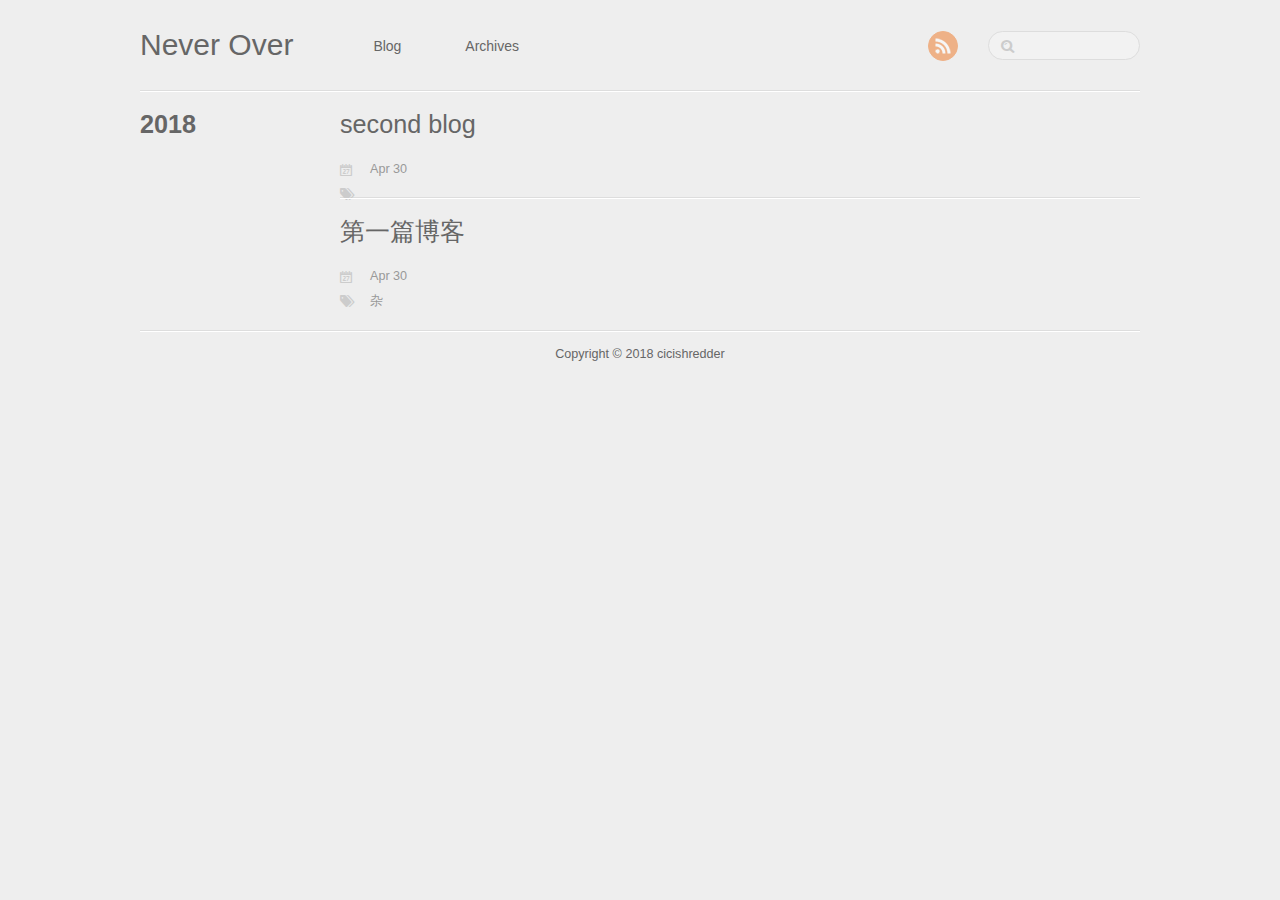
==== commit a5c34484: "Site updated at 2018-04-30 14:38:09 UTC" ====
--- a/blog/archives/index.html
+++ b/blog/archives/index.html
@@ -7,53 +7,53 @@
 	<meta name="author" content="cicishredder">
 
 	
-	<meta name="description" content=" 2018 Apr 30 second blog Apr 30 杂 第一篇博客 ">
+	<meta name="description" content=" 2018 second blog Apr 30 第一篇博客 Apr 30 杂 ">
 	
-
-  <!-- http://t.co/dKP3o1e -->
-  <meta name="HandheldFriendly" content="True">
-  <meta name="MobileOptimized" content="320">
-  <meta name="viewport" content="width=device-width, initial-scale=1">
+	<meta name="viewport" content="width=device-width, initial-scale=1, maximum-scale=1">
 
 	<link href="/atom.xml" rel="alternate" title="Never Over" type="application/atom+xml">
-	
-	<link rel="canonical" href="http://cicishredder.github.io/blog/archives/">
+	<link rel="canonical" href="">
 	<link href="/favicon.png" rel="shortcut icon">
 	<link href="/stylesheets/screen.css" media="screen, projection" rel="stylesheet" type="text/css">
 	<!--[if lt IE 9]><script src="//html5shiv.googlecode.com/svn/trunk/html5.js"></script><![endif]-->
-	<script src="//ajax.googleapis.com/ajax/libs/jquery/1.7.2/jquery.min.js"></script>
-	<link href='http://fonts.googleapis.com/css?family=Open+Sans:400italic,400,700' rel='stylesheet' type='text/css'>
-	<!--Fonts from Google"s Web font directory at http://google.com/webfonts -->
-
-
+	<script async="true" src="//ajax.googleapis.com/ajax/libs/jquery/1.7.2/jquery.min.js"></script>
+	
 </head>
 
 
 <body>
-	<div class="container">
-		<div class="left-col">
-			<div class="intrude-less">
-			<header id="header" class="inner"><div class="profilepic">	
-	<script src="/javascripts/md5.js"></script>
-	<script type="text/javascript">
-		document.write("<img src='http://www.gravatar.com/avatar/" + MD5("") + "?s=160' alt='Profile Picture' style='width: 160px;' />");
-	</script>
-</div>
-<h1><a href="/">Never Over</a></h1>
-<p class="subtitle">Harder Better Faster Stronger.</p>
-<nav id="main-nav"><ul class="main-navigation">
-  <li><a href="/">Blog</a></li>
-  <li><a href="/blog/archives">Archives</a></li>
+	<header id="header" class="inner"><h1><a href="/">Never Over</a></h1>
+<nav id="main-nav"><ul class="main">
+	<li><a href="/">Blog</a></li>
+	<li><a href="/blog/archives">Archives</a></li>
 </ul>
 </nav>
-<nav id="sub-nav">
+<nav id="mobile-nav">
+	<div class="alignleft menu">
+		<a class="button">Menu</a>
+		<div class="container"><ul class="main">
+	<li><a href="/">Blog</a></li>
+	<li><a href="/blog/archives">Archives</a></li>
+</ul>
+</div>
+	</div>
+	<div class="alignright search">
+		<a class="button"></a>
+		<div class="container">
+			<form action="https://www.google.com/search" method="get">
+				<input type="text" name="q" results="0">
+				<input type="hidden" name="q" value="site:cicishredder.github.io">
+			</form>
+		</div>
+	</div>
+</nav>
+<nav id="sub-nav" class="alignright">
 	<div class="social">
 		
 		
 		
 		
-		
-		
+    
 		
 		
 		
@@ -61,25 +61,19 @@
 		
 		<a class="rss" href="/atom.xml" title="RSS">RSS</a>
 		
+    
 	</div>
+	<form class="search" action="https://www.google.com/search" method="get">
+		<input class="alignright" type="text" name="q" results="0">
+		<input type="hidden" name="q" value="site:cicishredder.github.io">
+	</form>
 </nav>
-<hgroup>
-  <h1><a href="/">Never Over</a></h1>
-  
-    <h2>Harder Better Faster Stronger.</h2>
-  
-</hgroup>
 
-</header>				
-			</div>
-		</div>	
-		<div class="mid-col">
-			
-				
-			
-			<div class="mid-col-container">
-				<div id="content" class="inner"><div itemscope itemtype="http://schema.org/Blog">
-
+</header>
+	
+		
+	
+	<div id="content" class="inner">
 	
 
 
@@ -87,47 +81,45 @@
 	
 	<section class="archives"><h1 class="year">2018</h1>
 
-<article itemprop="blogPost" itemscope itemtype="http://schema.org/BlogPosting">
+<article>
+	<h2 class="title"><a href="/blog/2018/04/30/second-blog/">second blog</a></h2>
 	<div class="meta">
-		<span class="date"><time datetime="2018-04-30T12:20:34+08:00" itemprop="datePublished">Apr 30</time></span>
-		<br>
-		<span class="tags">
+		<div class="date">Apr 30</div>
+		<div class="tags">
 
-</span>
+</div>
 	    
 	</div>
-	<h1 class="title" itemprop="name"><a href="/blog/2018/04/30/second-blog/">second blog</a></h1>
 </article>
+	
 
 	
 
 
-<article itemprop="blogPost" itemscope itemtype="http://schema.org/BlogPosting">
+<article>
+	<h2 class="title"><a href="/blog/2018/04/30/first-blog/">第一篇博客</a></h2>
 	<div class="meta">
-		<span class="date"><time datetime="2018-04-30T00:17:17+08:00" itemprop="datePublished">Apr 30</time></span>
-		<br>
-		<span class="tags">
+		<div class="date">Apr 30</div>
+		<div class="tags">
 
 
 	<a class='category' href='/blog/categories/za/'>杂</a>
 
 
-</span>
+</div>
 	    
 	</div>
-	<h1 class="title" itemprop="name"><a href="/blog/2018/04/30/first-blog/">第一篇博客</a></h1>
 </article>
+	
+	</section>
+	
+</div>
+	<footer id="footer" class="inner">Copyright &copy; 2018
 
-  </section>
-</div></div>
-			</div>
-			<footer id="footer" class="inner"><p>
-  Copyright &copy; 2018 - cicishredder -
-  <span class="credit">Powered by <a href="http://octopress.org">Octopress</a></span>
-</p>
+    cicishredder
 
-Design credit: <a href="http://shashankmehta.in/archive/2012/greyshade.html">Shashank Mehta</a></footer>
-			<script src="/javascripts/slash.js"></script>
+</footer>
+	<script src="/javascripts/slash.js"></script>
 <script src="/javascripts/jquery.fancybox.pack.js"></script>
 <script type="text/javascript">
 (function($){
@@ -140,8 +132,5 @@
 
 
 
-
-		</div>
-	</div>
 </body>
-</html>
+</html>--- a/stylesheets/screen.css
+++ b/stylesheets/screen.css
@@ -1 +1 @@
-@font-face{font-family:'FontAwesome';src:url("/font/fontawesome-webfont.eot");src:url("/font/fontawesome-webfont.eot?#iefix") format("embedded-opentype"),url("/font/fontawesome-webfont.woff") format("woff"),url("/font/fontawesome-webfont.ttf") format("truetype"),url("/font/fontawesome-webfont.svgz#FontAwesomeRegular") format("svg"),url("/font/fontawesome-webfont.svg#FontAwesomeRegular") format("svg");font-weight:normal;font-style:normal}*{margin:0;padding:0}body{font-family:"HelveticaNeue-Light","Helvetica Neue Light","Helvetica Neue",Helvetica,Arial,sans-serif;font-weight:300;font-size:14px;background:#eee;color:#666}@media screen and (max-width: 1040px){body{margin:0 20px}}@media screen and (max-width: 600px){body{font-size:13px}}h1{font-size:1.8em}h2{font-size:1.5em}h3{font-size:1.3em}a{text-decoration:none;outline-width:0;color:#258fb8}.basic-alignment.left,article .entry-content img.left,article .entry-content video.left{float:left;margin-right:1.5em}.basic-alignment.right,article .entry-content img.right,article .entry-content video.right{float:right;margin-left:1.5em}.basic-alignment.center,article .entry-content img.center,article .entry-content video.center{display:block;margin:0 auto 1.5em}.basic-alignment.left,article .entry-content img.left,article .entry-content video.left,.basic-alignment.right,article .entry-content img.right,article .entry-content video.right{margin-bottom:.8em}.alignleft{float:left}.alignright{float:right}.clearfix{*zoom:1}.clearfix:after{content:"";display:table;clear:both}.inner{width:1000px;margin:0 auto}@media screen and (max-width: 1040px){.inner{width:100%}}.pullquote-right:before,.pullquote-left:before{padding:0;border:none;content:attr(data-pullquote);float:right;width:45%;margin:.5em 0 1em 1.5em;position:relative;top:7px;font-size:1.4em;line-height:1.45em}.pullquote-left:before{float:left;margin:.5em 1.5em 1em 0}#header{height:30px;padding:30px 0;border-bottom:1px solid #ddd;line-height:30px}@media screen and (max-width: 1040px){#header{height:auto;position:relative;padding-bottom:10px}}#header a{color:#666;-moz-transition:color .3s;-o-transition:color .3s;-webkit-transition:color .3s;transition:color .3s}#header a:hover{color:#258fb8}#header h1{float:left;font-weight:300;font-size:30px}@media screen and (max-width: 1040px){#header h1{float:none}}#main-nav{float:left;margin-left:30px}@media screen and (max-width: 1040px){#main-nav{float:none;margin-left:0;margin-top:15px}}@media screen and (max-width: 600px){#main-nav>ul{display:none}}#main-nav>ul>li{margin-left:50px;display:inline-block;vertical-align:middle;*vertical-align:auto;*zoom:1;*display:inline}@media screen and (max-width: 1040px){#main-nav>ul>li{margin-left:0;margin-right:50px}#main-nav>ul>li:last-of-type{margin-right:0}}#main-nav>ul>li:hover>a{color:#258fb8}#main-nav>ul>li>a{padding:38px 0;margin-top:-38px}#main-nav>ul>li>a:after{content:"\f078";color:#ccc;font:12px FontAwesome;padding-left:10px}#main-nav>ul>li>a:only-child:after{content:""}@media screen and (max-width: 1040px){#main-nav>ul>li>a{padding:18px 0}}#main-nav>ul ul{position:absolute;top:60px;left:-15px;z-index:10;white-space:nowrap;background:#ddd;border:1px solid #ccc;list-style:none;display:none;-moz-box-shadow:0 4px 8px rgba(0,0,0,0.1);-webkit-box-shadow:0 4px 8px rgba(0,0,0,0.1);box-shadow:0 4px 8px rgba(0,0,0,0.1);-moz-border-radius:0 0 5px 5px;-webkit-border-radius:0;border-radius:0 0 5px 5px}@media screen and (max-width: 1040px){#main-nav>ul ul{top:40px}}#main-nav>ul ul ul{-moz-border-radius:0 5px 5px 5px;-webkit-border-radius:0;border-radius:0 5px 5px 5px}#main-nav>ul ul li{border-top:1px solid #eee;border-bottom:1px solid #ccc}#main-nav>ul ul li:hover{background:#d5d5d5}#main-nav>ul ul li:first-of-type{border-top:none}#main-nav>ul ul li:first-of-type ul{-moz-border-radius:0 0 5px 5px;-webkit-border-radius:0;border-radius:0 0 5px 5px}#main-nav>ul ul li:last-of-type{border-bottom:none}#main-nav>ul ul li>a{display:block;padding:5px 15px}#main-nav>ul ul li>a:after{content:"\f054";color:#999;font:12px FontAwesome;padding-left:10px}#main-nav>ul ul li>a:hover{color:#666}#main-nav>ul ul li>a:only-child:after{content:""}#main-nav>ul ul ul{top:0;left:100%}#main-nav>ul li{position:relative}#main-nav>ul li:hover>ul{display:block}#main-nav select{display:none;margin-bottom:10px}@media screen and (max-width: 600px){#main-nav select{display:block}}#mobile-nav{display:none;height:37px;position:relative}@media screen and (max-width: 600px){#mobile-nav{display:block}}#mobile-nav a{display:block}#mobile-nav .button{cursor:pointer}#mobile-nav .container{display:none}#mobile-nav .menu{position:relative;width:100%}#mobile-nav .menu .button{background:#f2f2f2;border:1px solid #ddd;color:#999;padding:0 60px 0 10px;position:relative;-moz-border-radius:5px;-webkit-border-radius:5px;border-radius:5px}#mobile-nav .menu .button:hover{color:#999}#mobile-nav .menu .button.on{color:#666;-moz-border-radius:5px 5px 5px 0;-webkit-border-radius:5px;border-radius:5px 5px 5px 0}#mobile-nav .menu .button.on:before{content:"\f077"}#mobile-nav .menu .button:before{content:"\f078";color:#ddd;font:16px FontAwesome;line-height:30px;position:absolute;top:0;right:40px}#mobile-nav .menu .container{background:#f2f2f2;border:1px solid #ddd;border-top:none;position:absolute;top:31px;z-index:1;-moz-border-radius:0 0 5px 5px;-webkit-border-radius:0;border-radius:0 0 5px 5px}#mobile-nav .menu .container ul{list-style:none}#mobile-nav .menu .container ul ul{margin-left:20px}#mobile-nav .menu .container a{padding:0 10px}#mobile-nav .search{position:absolute;top:0;right:0}#mobile-nav .search .button{background:#ddd;width:30px;height:30px;position:absolute;top:1px;right:-1px;-moz-border-radius:0 5px 5px 0;-webkit-border-radius:0;border-radius:0 5px 5px 0}#mobile-nav .search .button:before{content:"\f002";color:#f2f2f2;font:20px FontAwesome;line-height:30px;position:absolute;top:0;left:7px}#mobile-nav .search .button.on{background:#ccc}#mobile-nav .search .button.on:before{content:"\f00d"}#mobile-nav .search .container{position:absolute;right:51px;z-index:1}#mobile-nav .search input[type="text"]{background:#fff;border:1px solid #ddd;border-right:none;color:#999;font:13px "HelveticaNeue-Light","Helvetica Neue Light","Helvetica Neue",Helvetica,Arial,sans-serif;height:30px;width:100%;padding:0 10px;-moz-border-radius:5px 0 0 5px;-webkit-border-radius:5px;border-radius:5px 0 0 5px}@media screen and (max-width: 1040px){#sub-nav{position:absolute;top:30px;right:0}}@media screen and (max-width: 600px){#sub-nav{display:none}}#sub-nav .search{float:left;margin-top:1px;position:relative}@media screen and (max-width: 1040px){#sub-nav .search{float:none;margin-top:15px}}#sub-nav .search:before{content:"\f002";color:#ccc;font:18px FontAwesome;line-height:30px;position:absolute;top:0;right:125px}#sub-nav .search input[type="text"]{background:#f2f2f2;color:#999;border:1px solid #ddd;font:13px "HelveticaNeue-Light","Helvetica Neue Light","Helvetica Neue",Helvetica,Arial,sans-serif;padding:6px 15px 6px 35px;width:100px;-moz-transition:.3s;-o-transition:.3s;-webkit-transition:.3s;transition:.3s;-moz-border-radius:15px;-webkit-border-radius:15px;border-radius:15px}#sub-nav .search input[type="text"]:focus,#sub-nav .search input[type="text"]:active{background:#fff;border-top:1px solid #ccc;color:#666;outline:none}#sub-nav .social{float:left;margin-right:15px}@media screen and (max-width: 1040px){#sub-nav .social{float:none;margin-right:0}#sub-nav .social a:last-of-type{margin-right:0}}#sub-nav .social a{-moz-border-radius:50%;-webkit-border-radius:50%;border-radius:50%;display:inline-block;vertical-align:middle;*vertical-align:auto;*zoom:1;*display:inline;text-indent:-9999px;margin-right:5px;margin-bottom:15px;opacity:0.5;width:28px;height:28px;-moz-transition:.3s;-o-transition:.3s;-webkit-transition:.3s;transition:.3s}#sub-nav .social a:hover{opacity:1}#sub-nav .social a.weibo{background:url('/images/social/weibo.png?1525098375') center no-repeat #e32529;border:1px solid #e32529}#sub-nav .social a.weibo:hover{border:1px solid #bd181c}#sub-nav .social a.dribbble{background:url('/images/social/dribbble.png?1525098375') center no-repeat #c5376d;border:1px solid #c5376d}#sub-nav .social a.dribbble:hover{border:1px solid #9d2c57}#sub-nav .social a.facebook{background:url('/images/social/facebook.png?1525098375') center no-repeat #3B5998;border:1px solid #3B5998}#sub-nav .social a.facebook:hover{border:1px solid #2d4373}#sub-nav .social a.google{background:url('/images/social/google.png?1525098375') center no-repeat #C83D20;border:1px solid #C83D20}#sub-nav .social a.google:hover{border:1px solid #9c3019}#sub-nav .social a.twitter{background:url('/images/social/twitter.png?1525098375') center no-repeat #55CFF8;border:1px solid #55CFF8}#sub-nav .social a.twitter:hover{border:1px solid #24c1f6}#sub-nav .social a.github{background:url('/images/social/github.png?1525098375') center no-repeat #afb6ca;border:1px solid #afb6ca}#sub-nav .social a.github:hover{border:1px solid #909ab6}#sub-nav .social a.linkedin{background:url('/images/social/linkedin.png?1525098375') center no-repeat #005A87;border:1px solid #005A87}#sub-nav .social a.linkedin:hover{border:1px solid #003854}#sub-nav .social a.pinterest{background:url('/images/social/pinterest.png?1525098375') center no-repeat #be4037;border:1px solid #be4037}#sub-nav .social a.pinterest:hover{border:1px solid #96332c}#sub-nav .social a.delicious{background:url('/images/social/delicious.png?1525098375') center no-repeat #3271cb;border:1px solid #3271cb}#sub-nav .social a.delicious:hover{border:1px solid #285aa2}#sub-nav .social a.pinboard{background:url('/images/social/pinboard.png?1525098375') center no-repeat #0066c8;border:1px solid #3a729f}#sub-nav .social a.pinboard:hover{border:1px solid #0052cc}#sub-nav .social a.rss{background:url('/images/social/rss.png?1525098375') center no-repeat #EF7522;border:1px solid #EF7522}#sub-nav .social a.rss:hover{border:1px solid #cf5d0f}#pagenavi{padding:20px 0;height:20px;line-height:20px;position:relative;border-top:1px solid #fff;border-bottom:1px solid #ddd}#pagenavi a:hover{text-decoration:underline}#pagenavi .prev,#pagenavi .next{position:absolute}#pagenavi .prev{padding-left:30px;left:0}#pagenavi .prev:before{content:"\f060";font:1.3em FontAwesome;position:absolute;left:0}#pagenavi .next{padding-right:30px;right:0}#pagenavi .next:before{content:"\f061";font:1.3em FontAwesome;position:absolute;right:0}#pagenavi .center{text-align:center;width:100%;display:block}@media screen and (max-width: 400px){#pagenavi .center{display:none}}article{border-bottom:1px solid #ddd;border-top:1px solid #fff;padding:30px 0;position:relative}@media screen and (max-width: 800px){article{padding-bottom:15px}}@media screen and (max-width: 600px){article{padding:15px 0}}article h1.title{font-weight:300;line-height:35px;margin-bottom:20px}article h1.title a{color:#666}article .entry-content{line-height:2;text-align:justify}article .entry-content a:hover{text-decoration:underline}article .entry-content .more-link{display:block;margin-top:16px;padding-left:30px;position:relative}article .entry-content .more-link:before{content:"\f061";font:1.3em FontAwesome;line-height:1.6em;position:absolute;left:0}article .entry-content p,article .entry-content blockquote,article .entry-content ul,article .entry-content ol,article .entry-content dl,article .entry-content table,article .entry-content iframe,article .entry-content h1,article .entry-content h2,article .entry-content h3,article .entry-content h4,article .entry-content h5,article .entry-content h6,article .entry-content .video-container{margin-top:10px}article .entry-content ul,article .entry-content ol,article .entry-content dl{margin-left:20px}article .entry-content ul ul,article .entry-content ul ol,article .entry-content ul dl,article .entry-content ol ul,article .entry-content ol ol,article .entry-content ol dl,article .entry-content dl ul,article .entry-content dl ol,article .entry-content dl dl{margin-top:0}article .entry-content strong{font-weight:bold}article .entry-content em{font-style:italic}article .entry-content p{margin-top:10px}article .entry-content h2{font-weight:300;border-bottom:1px solid #ddd;position:relative}article .entry-content h2:before{content:"";position:absolute;bottom:-2px;border-bottom:1px solid #fff;width:100%}article .entry-content img,article .entry-content video{max-width:100%;height:auto}article .entry-content blockquote{background:#ddd;border-left:5px solid #ccc;padding:15px 20px;margin-top:10px}article .entry-content blockquote>p:first-of-type{margin-top:0}article .entry-content iframe{border:none}article .entry-content table{background:#ddd;border:1px solid #ccc;border-spacing:0;margin-top:10px}article .entry-content table th{background:#ccc;padding:0 15px}article .entry-content table td{text-align:center}article .entry-content table tr:nth-of-type(2n){background:#d5d5d5}article .entry-content .caption{display:block;font-size:0.9em;color:#999;padding-left:25px;position:relative}article .entry-content .caption:before{content:"\f040";color:#ccc;font:1.3em FontAwesome;line-height:1.6em;position:absolute;left:0}article .entry-content .video-container{position:relative;padding-bottom:56.25%;padding-top:30px;height:0;overflow:hidden}article .entry-content .video-container iframe,article .entry-content .video-container object,article .entry-content .video-container embed{position:absolute;top:0;left:0;width:100%;height:100%;margin-top:0}.share{padding:15px 0;border-top:1px solid #fff;border-bottom:1px solid #ddd}.post h1.title,.post .entry-content{margin-left:200px}@media screen and (max-width: 800px){.post h1.title,.post .entry-content{margin-left:0}}.post .meta{position:absolute;top:85px;line-height:2;font-size:0.9em;color:#999;width:170px}@media screen and (max-width: 800px){.post .meta{margin-top:15px;position:static;width:auto}}.post .meta a{color:#999;-moz-transition:.3s;-o-transition:.3s;-webkit-transition:.3s;transition:.3s}.post .meta a:hover{color:#666}.post .meta .date,.post .meta .tags,.post .meta .comments{padding-left:30px;position:relative}.post .meta .date:before,.post .meta .tags:before,.post .meta .comments:before{color:#ccc;font:1.3em FontAwesome;line-height:1.6em;position:absolute;left:0}@media screen and (max-width: 800px){.post .meta .date,.post .meta .tags,.post .meta .comments{display:inline-block;vertical-align:middle;*vertical-align:auto;*zoom:1;*display:inline;margin-right:30px}}.post .meta .date:before{content:"\f073"}.post .meta .tags:before{content:"\f02c"}.post .meta .comments:before{content:"\f075"}.post hr{height:0;margin-top:20px;margin-bottom:20px;border-left:0;border-right:0;border-top:1px solid #DDD;border-bottom:1px solid #FFF}.archives{position:relative}.archives:last-of-type:before{content:"";position:absolute;bottom:0;width:200px;border-top:1px solid #ddd}.archives .year{line-height:35px;width:200px;position:absolute;top:0;padding-top:15px;border-top:1px solid #fff}.archives .year:before{content:"";position:absolute;top:-2px;width:100%;border-top:1px solid #ddd}@media screen and (max-width: 600px){.archives .year{position:relative;width:100%}}.archives article{margin-left:200px;padding:15px 0}@media screen and (max-width: 600px){.archives article{margin-left:0}.archives article:first-of-type{border-top:none;padding-top:30px}}.archives article .title{margin-bottom:0}.archives article .meta{color:#999;font-size:0.9em;line-height:2;margin-top:15px}@media screen and (max-width: 600px){.archives article .meta{display:none}}.archives article .meta span{margin-right:30px;display:inline-block;vertical-align:middle;*vertical-align:auto;*zoom:1;*display:inline}.archives article .meta span:before{color:#ccc;font:1.3em FontAwesome;padding-right:10px}.archives article .meta a{color:#999;-moz-transition:.3s;-o-transition:.3s;-webkit-transition:.3s;transition:.3s}.archives article .meta a:hover{color:#666}.archives article .meta .date:before{content:"\f073"}.archives article .meta .tags:before{content:"\f02c"}.archives article .meta .comments:before{content:"\f075";padding-right:10px}#comment{padding:30px 0;border-top:1px solid #fff;border-bottom:1px solid #ddd}#comment h1.title{font-size:25px;font-weight:300;line-height:35px;margin-bottom:20px}footer{padding:15px 0;border-top:1px solid #fff;text-align:center;font-size:0.9em}article code,article pre{background:#ddd;border:1px solid #ccc;font-family:Menlo,Monaco,"Andale Mono","lucida console","Courier New",monospace}article code{font-size:0.9em;padding:1px 3px;margin:0 3px;-moz-border-radius:5px;-webkit-border-radius:5px;border-radius:5px}article pre{font-size:1 / 0.9em;line-height:1.5;margin-top:10px;padding:5px 15px;overflow-x:auto;-moz-border-radius:5px;-webkit-border-radius:5px;border-radius:5px}article pre code{background:none;border:none;padding:0;margin:0;-moz-border-radius:0;-webkit-border-radius:0;border-radius:0}figure.code{background:#ddd;border:1px solid #ccc;margin-top:10px;padding:5px 15px;-moz-border-radius:5px;-webkit-border-radius:5px;border-radius:5px}figure.code figcaption{font-size:0.9em;position:relative}figure.code figcaption span{margin:-5px -15px 0;padding:5px 15px;display:block;background:url('[data-uri]');background:-webkit-gradient(linear, 50% 0%, 50% 100%, color-stop(0%, #cccccc),color-stop(100%, #dddddd));background:-moz-linear-gradient(top, #cccccc,#dddddd);background:-webkit-linear-gradient(top, #cccccc,#dddddd);background:linear-gradient(to bottom, #cccccc,#dddddd)}figure.code figcaption span:empty{display:none}figure.code figcaption a{position:absolute;top:5px;right:0}figure.code code,figure.code pre{background:none;border:none;padding:0;margin:0;-moz-border-radius:0;-webkit-border-radius:0;border-radius:0}figure.code .highlight{overflow-x:auto}figure.code .line-numbers{border-right:1px solid #ccc;font-family:Menlo,Monaco,"Andale Mono","lucida console","Courier New",monospace;padding-right:15px;text-align:right}figure.code table{border:none;text-align:left;margin-top:0}figure.code table td{text-align:left}figure.code td.code{width:100%;padding-left:15px}.entry-content .gist{background:#ddd;color:#666;padding:30px 15px 5px;margin-top:10px;border:1px solid #ccc;position:relative;overflow:hidden;-moz-border-radius:5px;-webkit-border-radius:5px;border-radius:5px}.entry-content .gist .gist-file{margin:0}.entry-content .gist .gist-file .gist-data{background:none;border:none}.entry-content .gist .gist-file .gist-data pre{font:0.9em Menlo,Monaco,"Andale Mono","lucida console","Courier New",monospace;line-height:1.5}.entry-content .gist .gist-file .gist-meta{font:300 0.9em "HelveticaNeue-Light","Helvetica Neue Light","Helvetica Neue",Helvetica,Arial,sans-serif;line-height:1.5;margin:0 -16px -6px;padding:5px 15px;background:url('[data-uri]');background:-webkit-gradient(linear, 50% 0%, 50% 100%, color-stop(0%, #dddddd),color-stop(100%, #cccccc));background:-moz-linear-gradient(top, #dddddd,#cccccc);background:-webkit-linear-gradient(top, #dddddd,#cccccc);background:linear-gradient(to bottom, #dddddd,#cccccc)}.entry-content .gist .gist-file .gist-meta a{color:#258fb8}.entry-content .gist .gist-file .gist-meta a:first-of-type{position:absolute;top:5px;right:15px;z-index:1}.entry-content .gist .gist-file .gist-meta a:nth-of-type(2){position:absolute;top:0;left:0;padding:5px 15px;width:100%;background:url('[data-uri]');background:-webkit-gradient(linear, 50% 0%, 50% 100%, color-stop(0%, #cccccc),color-stop(100%, #dddddd));background:-moz-linear-gradient(top, #cccccc,#dddddd);background:-webkit-linear-gradient(top, #cccccc,#dddddd);background:linear-gradient(to bottom, #cccccc,#dddddd)}figure.code .c,.gist-highlight .c{color:#93a1a1 !important;font-style:italic !important}figure.code .cm,.gist-highlight .cm{color:#93a1a1 !important;font-style:italic !important}figure.code .cp,.gist-highlight .cp{color:#93a1a1 !important;font-style:italic !important}figure.code .c1,.gist-highlight .c1{color:#93a1a1 !important;font-style:italic !important}figure.code .cs,.gist-highlight .cs{color:#93a1a1 !important;font-weight:bold !important;font-style:italic !important}figure.code .err,.gist-highlight .err{color:#dc322f !important;background:none !important}figure.code .k,.gist-highlight .k{color:#cb4b16 !important}figure.code .o,.gist-highlight .o{color:#586e75 !important;font-weight:bold !important}figure.code .p,.gist-highlight .p{color:#586e75 !important}figure.code .ow,.gist-highlight .ow{color:#2aa198 !important;font-weight:bold !important}figure.code .gd,.gist-highlight .gd{color:#586e75 !important;background-color:#f5c5b6 !important;display:inline-block}figure.code .gd .x,.gist-highlight .gd .x{color:#586e75 !important;background-color:#f1b1a4 !important;display:inline-block}figure.code .ge,.gist-highlight .ge{color:#586e75 !important;font-style:italic !important}figure.code .gh,.gist-highlight .gh{color:#93a1a1 !important}figure.code .gi,.gist-highlight .gi{color:#586e75 !important;background-color:#e5e3b6 !important;display:inline-block}figure.code .gi .x,.gist-highlight .gi .x{color:#586e75 !important;background-color:#cdd188 !important;display:inline-block}figure.code .gs,.gist-highlight .gs{color:#586e75 !important;font-weight:bold !important}figure.code .gu,.gist-highlight .gu{color:#6c71c4 !important}figure.code .kc,.gist-highlight .kc{color:#859900 !important;font-weight:bold !important}figure.code .kd,.gist-highlight .kd{color:#268bd2 !important}figure.code .kp,.gist-highlight .kp{color:#cb4b16 !important;font-weight:bold !important}figure.code .kr,.gist-highlight .kr{color:#d33682 !important;font-weight:bold !important}figure.code .kt,.gist-highlight .kt{color:#2aa198 !important}figure.code .n,.gist-highlight .n{color:#268bd2 !important}figure.code .na,.gist-highlight .na{color:#268bd2 !important}figure.code .nb,.gist-highlight .nb{color:#859900 !important}figure.code .nc,.gist-highlight .nc{color:#d33682 !important}figure.code .no,.gist-highlight .no{color:#b58900 !important}figure.code .nl,.gist-highlight .nl{color:#859900 !important}figure.code .ne,.gist-highlight .ne{color:#268bd2 !important;font-weight:bold !important}figure.code .nf,.gist-highlight .nf{color:#268bd2 !important;font-weight:bold !important}figure.code .nn,.gist-highlight .nn{color:#b58900 !important}figure.code .nt,.gist-highlight .nt{color:#268bd2 !important;font-weight:bold !important}figure.code .nx,.gist-highlight .nx{color:#b58900 !important}figure.code .vg,.gist-highlight .vg{color:#268bd2 !important}figure.code .vi,.gist-highlight .vi{color:#268bd2 !important}figure.code .nv,.gist-highlight .nv{color:#268bd2 !important}figure.code .mf,.gist-highlight .mf{color:#2aa198 !important}figure.code .m,.gist-highlight .m{color:#2aa198 !important}figure.code .mh,.gist-highlight .mh{color:#2aa198 !important}figure.code .mi,.gist-highlight .mi{color:#2aa198 !important}figure.code .s,.gist-highlight .s{color:#2aa198 !important}figure.code .sd,.gist-highlight .sd{color:#2aa198 !important}figure.code .s2,.gist-highlight .s2{color:#2aa198 !important}figure.code .se,.gist-highlight .se{color:#dc322f !important}figure.code .si,.gist-highlight .si{color:#268bd2 !important}figure.code .sr,.gist-highlight .sr{color:#2aa198 !important}figure.code .s1,.gist-highlight .s1{color:#2aa198 !important}#banner{color:#999;padding:30px 0;line-height:30px;text-align:center;position:relative;display:none;border-top:1px solid #fff;border-bottom:1px solid #ddd}#banner:hover a{color:#258fb8}#banner a{color:#999;-moz-transition:.3s;-o-transition:.3s;-webkit-transition:.3s;transition:.3s}#banner a:hover{text-decoration:underline}#banner small{position:absolute;right:0;bottom:0}#banner .loading{background:url('/images/loading_pacman.gif?1525098375') center no-repeat;text-indent:-9999px}#banner .container{height:30px;overflow:hidden;position:relative;display:none}#banner .container .feed{list-style:none;position:absolute;top:0;width:100%}#banner .container .feed li{position:relative}#banner .container .feed li small{position:absolute;right:0}/*! fancyBox v2.0.6 fancyapps.com | fancyapps.com/fancybox/#license */.fancybox-tmp iframe,.fancybox-tmp object{vertical-align:top;padding:0;margin:0}.fancybox-wrap{position:absolute;top:0;left:0;z-index:8020}.fancybox-skin{position:relative;padding:0;margin:0;background:#f9f9f9;color:#444;text-shadow:none;-moz-border-radius:4px;-webkit-border-radius:4px;border-radius:4px}.fancybox-opened{z-index:8030}.fancybox-opened .fancybox-skin{-moz-box-shadow:0 10px 25px rgba(0,0,0,0.5);-webkit-box-shadow:0 10px 25px rgba(0,0,0,0.5);box-shadow:0 10px 25px rgba(0,0,0,0.5)}.fancybox-outer,.fancybox-inner{padding:0;margin:0;position:relative;outline:none}.fancybox-inner{overflow:hidden}.fancybox-type-iframe .fancybox-inner{-webkit-overflow-scrolling:touch}.fancybox-error{color:#444;font:14px/20px "Helvetica Neue",Helvetica,Arial,sans-serif;margin:0;padding:10px}.fancybox-image,.fancybox-iframe{display:block;width:100%;height:100%;border:0;padding:0;margin:0;vertical-align:top}.fancybox-image{max-width:100%;max-height:100%}#fancybox-loading,.fancybox-close,.fancybox-prev span,.fancybox-next span{background-image:url('/images/fancybox/fancybox_sprite.png?1525098375')}#fancybox-loading{position:fixed;top:50%;left:50%;margin-top:-22px;margin-left:-22px;background-position:0 -108px;opacity:0.8;cursor:pointer;z-index:8020}#fancybox-loading div{width:44px;height:44px;background:url('/images/fancybox/fancybox_loading.gif?1525098375') center center no-repeat}.fancybox-close{position:absolute;top:-18px;right:-18px;width:36px;height:36px;cursor:pointer;z-index:8040}.fancybox-nav{position:absolute;top:0;width:40%;height:100%;cursor:pointer;background:transparent url('/images/fancybox/blank.gif?1525098375');-webkit-tap-highlight-color:transparent;z-index:8040}.fancybox-prev{left:0}.fancybox-next{right:0}.fancybox-nav span{position:absolute;top:50%;width:36px;height:34px;margin-top:-18px;cursor:pointer;z-index:8040;visibility:hidden}.fancybox-prev span{left:20px;background-position:0 -36px}.fancybox-next span{right:20px;background-position:0 -72px}.fancybox-nav:hover span{visibility:visible}.fancybox-tmp{position:absolute;top:-9999px;left:-9999px;padding:0;overflow:visible;visibility:hidden}#fancybox-overlay{position:absolute;top:0;left:0;overflow:hidden;display:none;z-index:8010;background:#000}#fancybox-overlay.overlay-fixed{position:fixed;bottom:0;right:0}.fancybox-title{visibility:hidden;font:normal 13px/20px "Helvetica Neue",Helvetica,Arial,sans-serif;position:relative;text-shadow:none;z-index:8050}.fancybox-opened .fancybox-title{visibility:visible}.fancybox-title-float-wrap{position:absolute;bottom:0;right:50%;margin-bottom:-35px;z-index:8030;text-align:center}.fancybox-title-float-wrap .child{display:inline-block;margin-right:-100%;padding:2px 20px;background:transparent;background:rgba(0,0,0,0.8);text-shadow:0 1px 2px #222;color:#FFF;font-weight:bold;line-height:24px;white-space:nowrap;-moz-border-radius:15px;-webkit-border-radius:15px;border-radius:15px}.fancybox-title-outside-wrap{position:relative;margin-top:10px;color:#fff}.fancybox-title-inside-wrap{margin-top:10px}.fancybox-title-over-wrap{position:absolute;bottom:0;left:0;color:#fff;padding:10px;background:#000;background:rgba(0,0,0,0.8)}html{height:100%}body{background:#3D4349;font-family:"Open Sans", "HelveticaNeue-Light","Helvetica Neue Light","Helvetica Neue",Helvetica,Arial,sans-serif;height:100%}::selection,::-moz-selection,::-webkit-selection{background-color:color;color:#eee}#header{height:auto;border-bottom:none}#header .subtitle{color:#999;font-style:italic}#header #sub-nav{float:none;position:relative}#header #sub-nav .social{float:none}#header #sub-nav .search{float:none}#header #sub-nav .search .alignright{float:none}#header h1{float:none}#header #main-nav{float:none;margin-left:0px}#header #main-nav ul li{margin-left:0px;display:block}#header #main-nav ul li a{padding:0px 0px}.container{position:relative;min-height:100%}.container .credit-box{color:#AAA;font-size:.8em;position:fixed;bottom:20px;left:40px}.container .credit-box a{color:inherit;text-decoration:underline}.container .mid-col{position:absolute;right:0;min-height:100%;width:77%;background:whitesmoke}.container .mid-col #banner{width:100%}.container .mid-col #banner small{margin-right:70px}.container .mid-col footer.inner{text-align:center;margin:0px 70px 0px 40px;width:auto}.container .mid-col .mid-col-container{padding:0px 70px 0px 40px}.container .mid-col .mid-col-container #content{width:100%}.container .mid-col .mid-col-container #content article{border-top:none}.container .mid-col .mid-col-container #content article .title{margin-left:0px}.container .mid-col .mid-col-container #content article .entry-content{margin-left:0px}.container .mid-col .mid-col-container #content article .entry-content .gist .gist-file .gist-data .line_numbers{line-height:inherit}.container .mid-col .mid-col-container #content article .entry-content .gist .gist-file .gist-data pre{line-height:inherit}.container .mid-col .mid-col-container #content article .entry-content h2{font-size:1.3em;color:#574C4C;border-bottom:none}.container .mid-col .mid-col-container #content article .entry-content h2::before{border-bottom:none}.container .mid-col .mid-col-container #content article .entry-content blockquote{border-left:5px solid color;background:#FCFCFC}.container .mid-col .mid-col-container #content article .entry-content table{line-height:1.2em}.container .mid-col .mid-col-container #content article .entry-content table td{text-align:left}.container .mid-col .mid-col-container #content article .meta{position:relative;float:right;top:0px;color:#555;text-align:right;width:auto}.container .mid-col .mid-col-container #content article .meta .date::before{color:#555;position:relative;margin-right:10px}.container .mid-col .mid-col-container #content article .meta .tags::before{color:#999;position:relative;margin-right:10px}.container .mid-col .mid-col-container #content article h1.title a{color:#333;-webkit-transition:color 0.3s;-moz-transition:color 0.3s;-o-transition:color 0.3s;transition:color 0.3s}.container .mid-col .mid-col-container #content article h1.title a:hover{color:color;-webkit-transition:color 0.3s;-moz-transition:color 0.3s;-o-transition:color 0.3s;transition:color 0.3s}.container .mid-col footer{width:100%}.container .left-col:hover{opacity:1}.container .left-col{width:23%;position:fixed;opacity:.3;-webkit-transition:all .2s ease-in;-moz-transition:all .2s ease-in;-o-transition:all .2s ease-in;-ms-transition:all .2s ease-in;transition:all .2s ease-in;height:100%}.container .left-col .intrude-less{width:80%}.container .left-col #header{width:100%;padding:20% 0% 0% 15%}.container .left-col #header #main-nav{margin-top:10px}.container .left-col #header .profilepic img{border-radius:50%;-moz-border-radius:50%;-webkit-border-radius:50%}.container .left-col #header a{color:#EFEFEF;text-shadow:0 1px #333}.container .left-col #header a:hover{color:color}.container .left-col #header #sub-nav{margin-top:10px}.container .left-col #header #sub-nav .search::before{left:10px}.container .left-col #header #sub-nav .social{margin-bottom:10px}.archives .title{font-size:1.2em}.archives article .meta{line-height:1.5em;margin-top:0}.archives article .meta span::before{padding-right:0}a{color:color}a:hover{color:color}@media screen and (max-width: 1040px){body{margin:0 0}}@media screen and (max-width: 700px){.container .credit-box{display:none}.container .left-col{position:relative;width:100%;opacity:1}.container .left-col .intrude-less{margin:auto auto}.container .left-col #header{padding:40px 0px;text-align:center}.container .left-col #header #sub-nav{display:block}.container .left-col #header #main-nav ul{display:block}.container .left-col #header #main-nav ul li{display:inline;margin-right:10px}.container .mid-col{float:none;width:100%}.container .mid-col .mid-col-container{padding:15px 15px}.container .mid-col .mid-col-container #content article .meta{float:none}}
+@font-face{font-family:'FontAwesome';src:url("/font/fontawesome-webfont.eot");src:url("/font/fontawesome-webfont.eot?#iefix") format("embedded-opentype"),url("/font/fontawesome-webfont.woff") format("woff"),url("/font/fontawesome-webfont.ttf") format("truetype"),url("/font/fontawesome-webfont.svgz#FontAwesomeRegular") format("svg"),url("/font/fontawesome-webfont.svg#FontAwesomeRegular") format("svg");font-weight:normal;font-style:normal}*{margin:0;padding:0}body{font-family:"HelveticaNeue-Light","Helvetica Neue Light","Helvetica Neue",Helvetica,Arial,sans-serif;font-weight:300;font-size:14px;background:#eee;color:#666}@media screen and (max-width: 1040px){body{margin:0 20px}}@media screen and (max-width: 600px){body{font-size:13px}}h1{font-size:1.8em}h2{font-size:1.5em}h3{font-size:1.3em}a{text-decoration:none;outline-width:0;color:#258fb8}.alignleft{float:left}.alignright{float:right}.clearfix{*zoom:1}.clearfix:after{content:"";display:table;clear:both}.inner{width:1000px;margin:0 auto}@media screen and (max-width: 1040px){.inner{width:100%}}.pullquote-right:before,.pullquote-left:before{padding:0;border:none;content:attr(data-pullquote);float:right;width:45%;margin:.5em 0 1em 1.5em;position:relative;top:7px;font-size:1.4em;line-height:1.45em}.pullquote-left:before{float:left;margin:.5em 1.5em 1em 0}#header{height:30px;padding:30px 0;border-bottom:1px solid #ddd;line-height:30px}@media screen and (max-width: 1040px){#header{height:auto;position:relative;padding-bottom:10px}}#header a{color:#666;-moz-transition:color .3s;-o-transition:color .3s;-webkit-transition:color .3s;transition:color .3s}#header a:hover{color:#258fb8}#header h1{float:left;font-weight:300;font-size:30px}@media screen and (max-width: 1040px){#header h1{float:none}}#main-nav{float:left;margin-left:30px}@media screen and (max-width: 1040px){#main-nav{float:none;margin-left:0;margin-top:15px}}@media screen and (max-width: 600px){#main-nav>ul{display:none}}#main-nav>ul>li{margin-left:50px;display:inline-block;vertical-align:middle;*vertical-align:auto;*zoom:1;*display:inline}@media screen and (max-width: 1040px){#main-nav>ul>li{margin-left:0;margin-right:50px}#main-nav>ul>li:last-of-type{margin-right:0}}#main-nav>ul>li:hover>a{color:#258fb8}#main-nav>ul>li>a{padding:38px 0;margin-top:-38px}#main-nav>ul>li>a:after{content:"\f078";color:#ccc;font:12px FontAwesome;padding-left:10px}#main-nav>ul>li>a:only-child:after{content:""}@media screen and (max-width: 1040px){#main-nav>ul>li>a{padding:18px 0}}#main-nav>ul ul{position:absolute;top:60px;left:-15px;z-index:10;white-space:nowrap;background:#ddd;border:1px solid #ccc;list-style:none;display:none;-moz-box-shadow:0 4px 8px rgba(0,0,0,0.1);-webkit-box-shadow:0 4px 8px rgba(0,0,0,0.1);box-shadow:0 4px 8px rgba(0,0,0,0.1);-moz-border-radius:0 0 5px 5px;-webkit-border-radius:0;border-radius:0 0 5px 5px}@media screen and (max-width: 1040px){#main-nav>ul ul{top:40px}}#main-nav>ul ul ul{-moz-border-radius:0 5px 5px 5px;-webkit-border-radius:0;border-radius:0 5px 5px 5px}#main-nav>ul ul li{border-top:1px solid #eee;border-bottom:1px solid #ccc}#main-nav>ul ul li:hover{background:#d5d5d5}#main-nav>ul ul li:first-of-type{border-top:none}#main-nav>ul ul li:first-of-type ul{-moz-border-radius:0 0 5px 5px;-webkit-border-radius:0;border-radius:0 0 5px 5px}#main-nav>ul ul li:last-of-type{border-bottom:none}#main-nav>ul ul li>a{display:block;padding:5px 15px}#main-nav>ul ul li>a:after{content:"\f054";color:#999;font:12px FontAwesome;padding-left:10px}#main-nav>ul ul li>a:hover{color:#666}#main-nav>ul ul li>a:only-child:after{content:""}#main-nav>ul ul ul{top:0;left:100%}#main-nav>ul li{position:relative}#main-nav>ul li:hover>ul{display:block}#main-nav select{display:none;margin-bottom:10px}@media screen and (max-width: 600px){#main-nav select{display:block}}#mobile-nav{display:none;height:37px;position:relative}@media screen and (max-width: 600px){#mobile-nav{display:block}}#mobile-nav a{display:block}#mobile-nav .button{cursor:pointer}#mobile-nav .container{display:none}#mobile-nav .menu{position:relative;width:100%}#mobile-nav .menu .button{background:#f2f2f2;border:1px solid #ddd;color:#999;padding:0 60px 0 10px;position:relative;-moz-border-radius:5px;-webkit-border-radius:5px;border-radius:5px}#mobile-nav .menu .button:hover{color:#999}#mobile-nav .menu .button.on{color:#666;-moz-border-radius:5px 5px 5px 0;-webkit-border-radius:5px;border-radius:5px 5px 5px 0}#mobile-nav .menu .button.on:before{content:"\f077"}#mobile-nav .menu .button:before{content:"\f078";color:#ddd;font:16px FontAwesome;line-height:30px;position:absolute;top:0;right:40px}#mobile-nav .menu .container{background:#f2f2f2;border:1px solid #ddd;border-top:none;position:absolute;top:31px;z-index:1;-moz-border-radius:0 0 5px 5px;-webkit-border-radius:0;border-radius:0 0 5px 5px}#mobile-nav .menu .container ul{list-style:none}#mobile-nav .menu .container ul ul{margin-left:20px}#mobile-nav .menu .container a{padding:0 10px}#mobile-nav .search{position:absolute;top:0;right:0}#mobile-nav .search .button{background:#ddd;width:30px;height:30px;position:absolute;top:1px;right:-1px;-moz-border-radius:0 5px 5px 0;-webkit-border-radius:0;border-radius:0 5px 5px 0}#mobile-nav .search .button:before{content:"\f002";color:#f2f2f2;font:20px FontAwesome;line-height:30px;position:absolute;top:0;left:7px}#mobile-nav .search .button.on{background:#ccc}#mobile-nav .search .button.on:before{content:"\f00d"}#mobile-nav .search .container{position:absolute;right:51px;z-index:1}#mobile-nav .search input[type="text"]{background:#fff;border:1px solid #ddd;border-right:none;color:#999;font:13px "HelveticaNeue-Light","Helvetica Neue Light","Helvetica Neue",Helvetica,Arial,sans-serif;height:30px;width:100%;padding:0 10px;-moz-border-radius:5px 0 0 5px;-webkit-border-radius:5px;border-radius:5px 0 0 5px}@media screen and (max-width: 1040px){#sub-nav{position:absolute;top:30px;right:0}}@media screen and (max-width: 600px){#sub-nav{display:none}}#sub-nav .search{float:left;margin-top:1px;position:relative}@media screen and (max-width: 1040px){#sub-nav .search{float:none;margin-top:15px}}#sub-nav .search:before{content:"\f002";color:#ccc;font:18px FontAwesome;line-height:30px;position:absolute;top:0;right:125px}#sub-nav .search input[type="text"]{background:#f2f2f2;color:#999;border:1px solid #ddd;font:13px "HelveticaNeue-Light","Helvetica Neue Light","Helvetica Neue",Helvetica,Arial,sans-serif;padding:6px 15px 6px 35px;width:100px;-moz-transition:.3s;-o-transition:.3s;-webkit-transition:.3s;transition:.3s;-moz-border-radius:15px;-webkit-border-radius:15px;border-radius:15px}#sub-nav .search input[type="text"]:focus,#sub-nav .search input[type="text"]:active{background:#fff;border-top:1px solid #ccc;color:#666;outline:none}#sub-nav .social{float:left;margin-right:15px}@media screen and (max-width: 1040px){#sub-nav .social{float:none;margin-right:0}#sub-nav .social a:last-of-type{margin-right:0}}#sub-nav .social a{-moz-border-radius:50%;-webkit-border-radius:50%;border-radius:50%;display:inline-block;vertical-align:middle;*vertical-align:auto;*zoom:1;*display:inline;text-indent:-9999px;margin-right:15px;opacity:0.5;width:28px;height:28px;-moz-transition:.3s;-o-transition:.3s;-webkit-transition:.3s;transition:.3s}#sub-nav .social a:hover{opacity:1}#sub-nav .social a.facebook{background:url('/images/social/facebook.png?1525099022') center no-repeat #3B5998;border:1px solid #3B5998}#sub-nav .social a.facebook:hover{border:1px solid #2d4373}#sub-nav .social a.google{background:url('/images/social/google.png?1525099022') center no-repeat #C83D20;border:1px solid #C83D20}#sub-nav .social a.google:hover{border:1px solid #9c3019}#sub-nav .social a.twitter{background:url('/images/social/twitter.png?1525099022') center no-repeat #55CFF8;border:1px solid #55CFF8}#sub-nav .social a.twitter:hover{border:1px solid #24c1f6}#sub-nav .social a.github{background:url('/images/social/github.png?1525099022') center no-repeat #afb6ca;border:1px solid #afb6ca}#sub-nav .social a.github:hover{border:1px solid #909ab6}#sub-nav .social a.coderwall{background:url('/images/social/coderwall.png?1525099022') center no-repeat #3a729f;border:1px solid #3a729f}#sub-nav .social a.coderwall:hover{border:1px solid #2c577a}#sub-nav .social a.pinboard{background:url('/images/social/pinboard.png?1525099022') center no-repeat #0066c8;border:1px solid #3a729f}#sub-nav .social a.pinboard:hover{border:1px solid #0052cc}#sub-nav .social a.linkedin{background:url('/images/social/linkedin.png?1525099022') center no-repeat #005A87;border:1px solid #005A87}#sub-nav .social a.linkedin:hover{border:1px solid #003854}#sub-nav .social a.pinterest{background:url('/images/social/pinterest.png?1525099022') center no-repeat #be4037;border:1px solid #be4037}#sub-nav .social a.pinterest:hover{border:1px solid #96332c}#sub-nav .social a.delicious{background:url('/images/social/delicious.png?1525099022') center no-repeat #3271cb;border:1px solid #3271cb}#sub-nav .social a.delicious:hover{border:1px solid #285aa2}#sub-nav .social a.rss{background:url('/images/social/rss.png?1525099022') center no-repeat #ef7522;border:1px solid #ef7522}#sub-nav .social a.rss:hover{border:1px solid #cf5d0f}#sub-nav .social a.instagram{background:url('/images/social/instagram.png?1525099022') center no-repeat #406e95;border:1px solid #406e95}#sub-nav .social a.instagram:hover{border:1px solid #315471}#pagenavi{padding:20px 0;height:20px;line-height:20px;position:relative;border-top:1px solid #fff;border-bottom:1px solid #ddd}#pagenavi a:hover{text-decoration:underline}#pagenavi .prev,#pagenavi .next{position:absolute}#pagenavi .prev{padding-left:30px;left:0}#pagenavi .prev:before{content:"\f060";font:1.3em FontAwesome;position:absolute;left:0}#pagenavi .next{padding-right:30px;right:0}#pagenavi .next:before{content:"\f061";font:1.3em FontAwesome;position:absolute;right:0}#pagenavi .center{text-align:center;width:100%;display:block}@media screen and (max-width: 400px){#pagenavi .center{display:none}}article{border-bottom:1px solid #ddd;border-top:1px solid #fff;padding:30px 0;position:relative}@media screen and (max-width: 800px){article{padding-bottom:15px}}@media screen and (max-width: 600px){article{padding:15px 0}}article h2.title{font-size:1.8em;font-weight:300;line-height:35px;margin-bottom:20px}article h2.title a{color:#666}article .entry-content{line-height:2;text-align:justify}article .entry-content a:hover{text-decoration:underline}article .entry-content .more-link{display:block;margin-top:16px;padding-left:30px;position:relative}article .entry-content .more-link:before{content:"\f061";font:1.3em FontAwesome;line-height:1.6em;position:absolute;left:0}article .entry-content p,article .entry-content blockquote,article .entry-content ul,article .entry-content ol,article .entry-content dl,article .entry-content table,article .entry-content iframe,article .entry-content h1,article .entry-content h2,article .entry-content h3,article .entry-content h4,article .entry-content h5,article .entry-content h6,article .entry-content .video-container{margin-top:10px}article .entry-content ul,article .entry-content ol,article .entry-content dl{margin-left:20px}article .entry-content ul ul,article .entry-content ul ol,article .entry-content ul dl,article .entry-content ol ul,article .entry-content ol ol,article .entry-content ol dl,article .entry-content dl ul,article .entry-content dl ol,article .entry-content dl dl{margin-top:0}article .entry-content strong{font-weight:bold}article .entry-content em{font-style:italic}article .entry-content p{margin-top:10px}article .entry-content h2{font-weight:300;border-bottom:1px solid #ddd;position:relative}article .entry-content h2:before{content:"";position:absolute;bottom:-2px;border-bottom:1px solid #fff;width:100%}article .entry-content img,article .entry-content video{max-width:100%;height:auto}article .entry-content blockquote{background:#ddd;border-left:5px solid #ccc;padding:15px 20px;margin-top:10px}article .entry-content blockquote>p:first-of-type{margin-top:0}article .entry-content iframe{border:none}article .entry-content table{background:#ddd;border:1px solid #ccc;border-spacing:0;margin-top:10px}article .entry-content table th{background:#ccc;padding:0 15px}article .entry-content table td{text-align:center}article .entry-content table tr:nth-of-type(2n){background:#d5d5d5}article .entry-content .caption{display:block;font-size:0.9em;color:#999;padding-left:25px;position:relative}article .entry-content .caption:before{content:"\f040";color:#ccc;font:1.3em FontAwesome;line-height:1.6em;position:absolute;left:0}article .entry-content .video-container{position:relative;padding-bottom:56.25%;padding-top:30px;height:0;overflow:hidden}article .entry-content .video-container iframe,article .entry-content .video-container object,article .entry-content .video-container embed{position:absolute;top:0;left:0;width:100%;height:100%;margin-top:0}.share{padding:15px 0;border-top:1px solid #fff;border-bottom:1px solid #ddd}.post h2.title,.post .entry-content{margin-left:200px}@media screen and (max-width: 800px){.post h2.title,.post .entry-content{margin-left:0}}.post .meta{position:absolute;top:85px;line-height:2;font-size:0.9em;color:#999;width:170px}@media screen and (max-width: 800px){.post .meta{margin-top:15px;position:static;width:auto}}.post .meta a{color:#999;-moz-transition:.3s;-o-transition:.3s;-webkit-transition:.3s;transition:.3s}.post .meta a:hover{color:#666}.post .meta .date,.post .meta .tags,.post .meta .comments{padding-left:30px;position:relative}.post .meta .date:before,.post .meta .tags:before,.post .meta .comments:before{color:#ccc;font:1.3em FontAwesome;line-height:1.6em;position:absolute;left:0}@media screen and (max-width: 800px){.post .meta .date,.post .meta .tags,.post .meta .comments{display:inline-block;vertical-align:middle;*vertical-align:auto;*zoom:1;*display:inline;margin-right:30px}}.post .meta .date:before{content:"\f073"}.post .meta .tags:before{content:"\f02c"}.post .meta .comments:before{content:"\f075"}.archives{position:relative}.archives:last-of-type:before{content:"";position:absolute;bottom:0;width:200px;border-top:1px solid #ddd}.archives .year{line-height:35px;width:200px;position:absolute;top:0;padding-top:15px;border-top:1px solid #fff}.archives .year:before{content:"";position:absolute;top:-2px;width:100%;border-top:1px solid #ddd}@media screen and (max-width: 600px){.archives .year{position:relative;width:100%}}.archives article{margin-left:200px;padding:15px 0}@media screen and (max-width: 600px){.archives article{margin-left:0}.archives article:first-of-type{border-top:none;padding-top:30px}}.archives article .title{margin-bottom:0}.archives article .meta{line-height:2;font-size:0.9em;color:#999;margin-top:15px}@media screen and (max-width: 600px){.archives article .meta{display:none}}.archives article .meta a{color:#999;-moz-transition:.3s;-o-transition:.3s;-webkit-transition:.3s;transition:.3s}.archives article .meta a:hover{color:#666}.archives article .meta .date,.archives article .meta .tags,.archives article .meta .comments{padding-left:30px;position:relative}.archives article .meta .date:before,.archives article .meta .tags:before,.archives article .meta .comments:before{color:#ccc;font:1.3em FontAwesome;line-height:1.6em;position:absolute;left:0}@media screen and (max-width: 600px){.archives article .meta .date,.archives article .meta .tags,.archives article .meta .comments{display:inline-block;vertical-align:middle;*vertical-align:auto;*zoom:1;*display:inline;margin-right:30px}}.archives article .meta .date:before{content:"\f073"}.archives article .meta .tags:before{content:"\f02c"}.archives article .meta .comments:before{content:"\f075"}#comment{padding:30px 0;border-top:1px solid #fff;border-bottom:1px solid #ddd}#comment h2.title{font-size:25px;font-weight:300;line-height:35px;margin-bottom:20px}footer{padding:15px 0;border-top:1px solid #fff;text-align:center;font-size:0.9em}article code,article pre{background:#ddd;border:1px solid #ccc;font-family:Menlo,Monaco,"Andale Mono","lucida console","Courier New",monospace}article code{font-size:0.9em;padding:1px 3px;margin:0 3px;-moz-border-radius:5px;-webkit-border-radius:5px;border-radius:5px}article pre{font-size:1 / 0.9em;line-height:1.5;margin-top:10px;padding:5px 15px;overflow-x:auto;-moz-border-radius:5px;-webkit-border-radius:5px;border-radius:5px}article pre code{background:none;border:none;padding:0;margin:0;-moz-border-radius:0;-webkit-border-radius:0;border-radius:0}figure.code{background:#ddd;border:1px solid #ccc;margin-top:10px;padding:5px 15px;-moz-border-radius:5px;-webkit-border-radius:5px;border-radius:5px}figure.code figcaption{font-size:0.9em;position:relative}figure.code figcaption span{margin:-5px -15px 0;padding:5px 15px;display:block;background:url('[data-uri]');background:-webkit-gradient(linear, 50% 0%, 50% 100%, color-stop(0%, #cccccc),color-stop(100%, #dddddd));background:-moz-linear-gradient(top, #cccccc,#dddddd);background:-webkit-linear-gradient(top, #cccccc,#dddddd);background:linear-gradient(to bottom, #cccccc,#dddddd)}figure.code figcaption span:empty{display:none}figure.code figcaption a{position:absolute;top:5px;right:0}figure.code code,figure.code pre{background:none;border:none;padding:0;margin:0;-moz-border-radius:0;-webkit-border-radius:0;border-radius:0}figure.code .highlight{overflow-x:auto}figure.code .line-numbers{border-right:1px solid #ccc;font-family:Menlo,Monaco,"Andale Mono","lucida console","Courier New",monospace;padding-right:15px;text-align:right}figure.code table{border:none;text-align:left;margin-top:0}figure.code table td{text-align:left}figure.code td.code{width:100%;padding-left:15px;overflow-x:auto}.entry-content .gist{background:#ddd;color:#666;padding:30px 15px 5px;margin-top:10px;border:1px solid #ccc;position:relative;overflow:hidden;-moz-border-radius:5px;-webkit-border-radius:5px;border-radius:5px}.entry-content .gist .gist-file{margin:0}.entry-content .gist .gist-file .gist-data{background:none;border:none}.entry-content .gist .gist-file .gist-data pre{font:Menlo,Monaco,"Andale Mono","lucida console","Courier New",monospace;line-height:inherit;text-align:left}.entry-content .gist .gist-file .gist-meta{font:300 0.9em "HelveticaNeue-Light","Helvetica Neue Light","Helvetica Neue",Helvetica,Arial,sans-serif;line-height:1.5;margin:0 -16px -6px;padding:5px 15px;background:url('[data-uri]');background:-webkit-gradient(linear, 50% 0%, 50% 100%, color-stop(0%, #dddddd),color-stop(100%, #cccccc));background:-moz-linear-gradient(top, #dddddd,#cccccc);background:-webkit-linear-gradient(top, #dddddd,#cccccc);background:linear-gradient(to bottom, #dddddd,#cccccc)}.entry-content .gist .gist-file .gist-meta a{color:#258fb8}.entry-content .gist .gist-file .gist-meta a:first-of-type{position:absolute;top:5px;right:15px;z-index:1}.entry-content .gist .gist-file .gist-meta a:nth-of-type(2){position:absolute;top:0;left:0;padding:5px 15px;width:100%;background:url('[data-uri]');background:-webkit-gradient(linear, 50% 0%, 50% 100%, color-stop(0%, #cccccc),color-stop(100%, #dddddd));background:-moz-linear-gradient(top, #cccccc,#dddddd);background:-webkit-linear-gradient(top, #cccccc,#dddddd);background:linear-gradient(to bottom, #cccccc,#dddddd)}figure.code .c,.gist-highlight .c{color:#93a1a1 !important;font-style:italic !important}figure.code .cm,.gist-highlight .cm{color:#93a1a1 !important;font-style:italic !important}figure.code .cp,.gist-highlight .cp{color:#93a1a1 !important;font-style:italic !important}figure.code .c1,.gist-highlight .c1{color:#93a1a1 !important;font-style:italic !important}figure.code .cs,.gist-highlight .cs{color:#93a1a1 !important;font-weight:bold !important;font-style:italic !important}figure.code .err,.gist-highlight .err{color:#dc322f !important;background:none !important}figure.code .k,.gist-highlight .k{color:#cb4b16 !important}figure.code .o,.gist-highlight .o{color:#586e75 !important;font-weight:bold !important}figure.code .p,.gist-highlight .p{color:#586e75 !important}figure.code .ow,.gist-highlight .ow{color:#2aa198 !important;font-weight:bold !important}figure.code .gd,.gist-highlight .gd{color:#586e75 !important;background-color:#f5c5b6 !important;display:inline-block}figure.code .gd .x,.gist-highlight .gd .x{color:#586e75 !important;background-color:#f1b1a4 !important;display:inline-block}figure.code .ge,.gist-highlight .ge{color:#586e75 !important;font-style:italic !important}figure.code .gh,.gist-highlight .gh{color:#93a1a1 !important}figure.code .gi,.gist-highlight .gi{color:#586e75 !important;background-color:#e5e3b6 !important;display:inline-block}figure.code .gi .x,.gist-highlight .gi .x{color:#586e75 !important;background-color:#cdd188 !important;display:inline-block}figure.code .gs,.gist-highlight .gs{color:#586e75 !important;font-weight:bold !important}figure.code .gu,.gist-highlight .gu{color:#6c71c4 !important}figure.code .kc,.gist-highlight .kc{color:#859900 !important;font-weight:bold !important}figure.code .kd,.gist-highlight .kd{color:#268bd2 !important}figure.code .kp,.gist-highlight .kp{color:#cb4b16 !important;font-weight:bold !important}figure.code .kr,.gist-highlight .kr{color:#d33682 !important;font-weight:bold !important}figure.code .kt,.gist-highlight .kt{color:#2aa198 !important}figure.code .n,.gist-highlight .n{color:#268bd2 !important}figure.code .na,.gist-highlight .na{color:#268bd2 !important}figure.code .nb,.gist-highlight .nb{color:#859900 !important}figure.code .nc,.gist-highlight .nc{color:#d33682 !important}figure.code .no,.gist-highlight .no{color:#b58900 !important}figure.code .nl,.gist-highlight .nl{color:#859900 !important}figure.code .ne,.gist-highlight .ne{color:#268bd2 !important;font-weight:bold !important}figure.code .nf,.gist-highlight .nf{color:#268bd2 !important;font-weight:bold !important}figure.code .nn,.gist-highlight .nn{color:#b58900 !important}figure.code .nt,.gist-highlight .nt{color:#268bd2 !important;font-weight:bold !important}figure.code .nx,.gist-highlight .nx{color:#b58900 !important}figure.code .vg,.gist-highlight .vg{color:#268bd2 !important}figure.code .vi,.gist-highlight .vi{color:#268bd2 !important}figure.code .nv,.gist-highlight .nv{color:#268bd2 !important}figure.code .mf,.gist-highlight .mf{color:#2aa198 !important}figure.code .m,.gist-highlight .m{color:#2aa198 !important}figure.code .mh,.gist-highlight .mh{color:#2aa198 !important}figure.code .mi,.gist-highlight .mi{color:#2aa198 !important}figure.code .s,.gist-highlight .s{color:#2aa198 !important}figure.code .sd,.gist-highlight .sd{color:#2aa198 !important}figure.code .s2,.gist-highlight .s2{color:#2aa198 !important}figure.code .se,.gist-highlight .se{color:#dc322f !important}figure.code .si,.gist-highlight .si{color:#268bd2 !important}figure.code .sr,.gist-highlight .sr{color:#2aa198 !important}figure.code .s1,.gist-highlight .s1{color:#2aa198 !important}#banner{color:#999;padding:30px 0;line-height:30px;text-align:center;position:relative;display:none;border-top:1px solid #fff;border-bottom:1px solid #ddd}#banner:hover a{color:#258fb8}#banner a{color:#999;-moz-transition:.3s;-o-transition:.3s;-webkit-transition:.3s;transition:.3s}#banner a:hover{text-decoration:underline}#banner small{position:absolute;right:0;bottom:0}#banner .loading{background:url('/images/loading_pacman.gif?1525099022') center no-repeat;text-indent:-9999px}#banner .container{height:30px;overflow:hidden;position:relative;display:none}#banner .container .feed{list-style:none;position:absolute;top:0;width:100%}#banner .container .feed li{position:relative}#banner .container .feed li small{position:absolute;right:0}/*! fancyBox v2.0.6 fancyapps.com | fancyapps.com/fancybox/#license */.fancybox-tmp iframe,.fancybox-tmp object{vertical-align:top;padding:0;margin:0}.fancybox-wrap{position:absolute;top:0;left:0;z-index:8020}.fancybox-skin{position:relative;padding:0;margin:0;background:#f9f9f9;color:#444;text-shadow:none;-moz-border-radius:4px;-webkit-border-radius:4px;border-radius:4px}.fancybox-opened{z-index:8030}.fancybox-opened .fancybox-skin{-moz-box-shadow:0 10px 25px rgba(0,0,0,0.5);-webkit-box-shadow:0 10px 25px rgba(0,0,0,0.5);box-shadow:0 10px 25px rgba(0,0,0,0.5)}.fancybox-outer,.fancybox-inner{padding:0;margin:0;position:relative;outline:none}.fancybox-inner{overflow:hidden}.fancybox-type-iframe .fancybox-inner{-webkit-overflow-scrolling:touch}.fancybox-error{color:#444;font:14px/20px "Helvetica Neue",Helvetica,Arial,sans-serif;margin:0;padding:10px}.fancybox-image,.fancybox-iframe{display:block;width:100%;height:100%;border:0;padding:0;margin:0;vertical-align:top}.fancybox-image{max-width:100%;max-height:100%}#fancybox-loading,.fancybox-close,.fancybox-prev span,.fancybox-next span{background-image:url('/images/fancybox/fancybox_sprite.png?1525099022')}#fancybox-loading{position:fixed;top:50%;left:50%;margin-top:-22px;margin-left:-22px;background-position:0 -108px;opacity:0.8;cursor:pointer;z-index:8020}#fancybox-loading div{width:44px;height:44px;background:url('/images/fancybox/fancybox_loading.gif?1525099022') center center no-repeat}.fancybox-close{position:absolute;top:-18px;right:-18px;width:36px;height:36px;cursor:pointer;z-index:8040}.fancybox-nav{position:absolute;top:0;width:40%;height:100%;cursor:pointer;background:transparent url('/images/fancybox/blank.gif?1525099022');-webkit-tap-highlight-color:transparent;z-index:8040}.fancybox-prev{left:0}.fancybox-next{right:0}.fancybox-nav span{position:absolute;top:50%;width:36px;height:34px;margin-top:-18px;cursor:pointer;z-index:8040;visibility:hidden}.fancybox-prev span{left:20px;background-position:0 -36px}.fancybox-next span{right:20px;background-position:0 -72px}.fancybox-nav:hover span{visibility:visible}.fancybox-tmp{position:absolute;top:-9999px;left:-9999px;padding:0;overflow:visible;visibility:hidden}#fancybox-overlay{position:absolute;top:0;left:0;overflow:hidden;display:none;z-index:8010;background:#000}#fancybox-overlay.overlay-fixed{position:fixed;bottom:0;right:0}.fancybox-title{visibility:hidden;font:normal 13px/20px "Helvetica Neue",Helvetica,Arial,sans-serif;position:relative;text-shadow:none;z-index:8050}.fancybox-opened .fancybox-title{visibility:visible}.fancybox-title-float-wrap{position:absolute;bottom:0;right:50%;margin-bottom:-35px;z-index:8030;text-align:center}.fancybox-title-float-wrap .child{display:inline-block;margin-right:-100%;padding:2px 20px;background:transparent;background:rgba(0,0,0,0.8);text-shadow:0 1px 2px #222;color:#FFF;font-weight:bold;line-height:24px;white-space:nowrap;-moz-border-radius:15px;-webkit-border-radius:15px;border-radius:15px}.fancybox-title-outside-wrap{position:relative;margin-top:10px;color:#fff}.fancybox-title-inside-wrap{margin-top:10px}.fancybox-title-over-wrap{position:absolute;bottom:0;left:0;color:#fff;padding:10px;background:#000;background:rgba(0,0,0,0.8)}
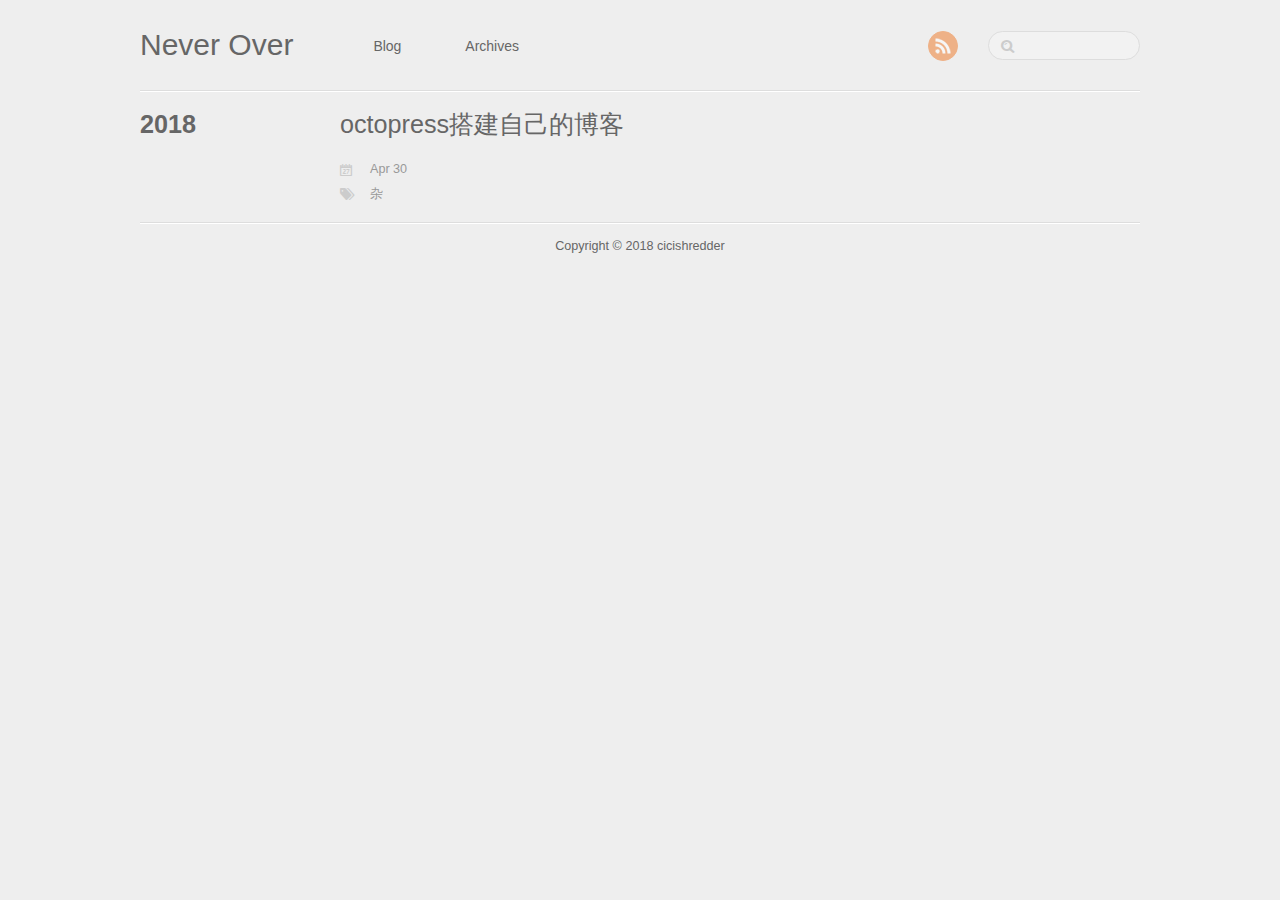
==== commit 1b1a93cd: "Site updated at 2018-04-30 15:09:21 UTC" ====
--- a/blog/archives/index.html
+++ b/blog/archives/index.html
@@ -7,7 +7,7 @@
 	<meta name="author" content="cicishredder">
 
 	
-	<meta name="description" content=" 2018 second blog Apr 30 第一篇博客 Apr 30 杂 ">
+	<meta name="description" content=" 2018 octopress搭建自己的博客 Apr 30 杂 ">
 	
 	<meta name="viewport" content="width=device-width, initial-scale=1, maximum-scale=1">
 
@@ -82,22 +82,7 @@
 	<section class="archives"><h1 class="year">2018</h1>
 
 <article>
-	<h2 class="title"><a href="/blog/2018/04/30/second-blog/">second blog</a></h2>
-	<div class="meta">
-		<div class="date">Apr 30</div>
-		<div class="tags">
-
-</div>
-	    
-	</div>
-</article>
-	
-
-	
-
-
-<article>
-	<h2 class="title"><a href="/blog/2018/04/30/first-blog/">第一篇博客</a></h2>
+	<h2 class="title"><a href="/blog/2018/04/30/first-blog/">octopress搭建自己的博客</a></h2>
 	<div class="meta">
 		<div class="date">Apr 30</div>
 		<div class="tags">
